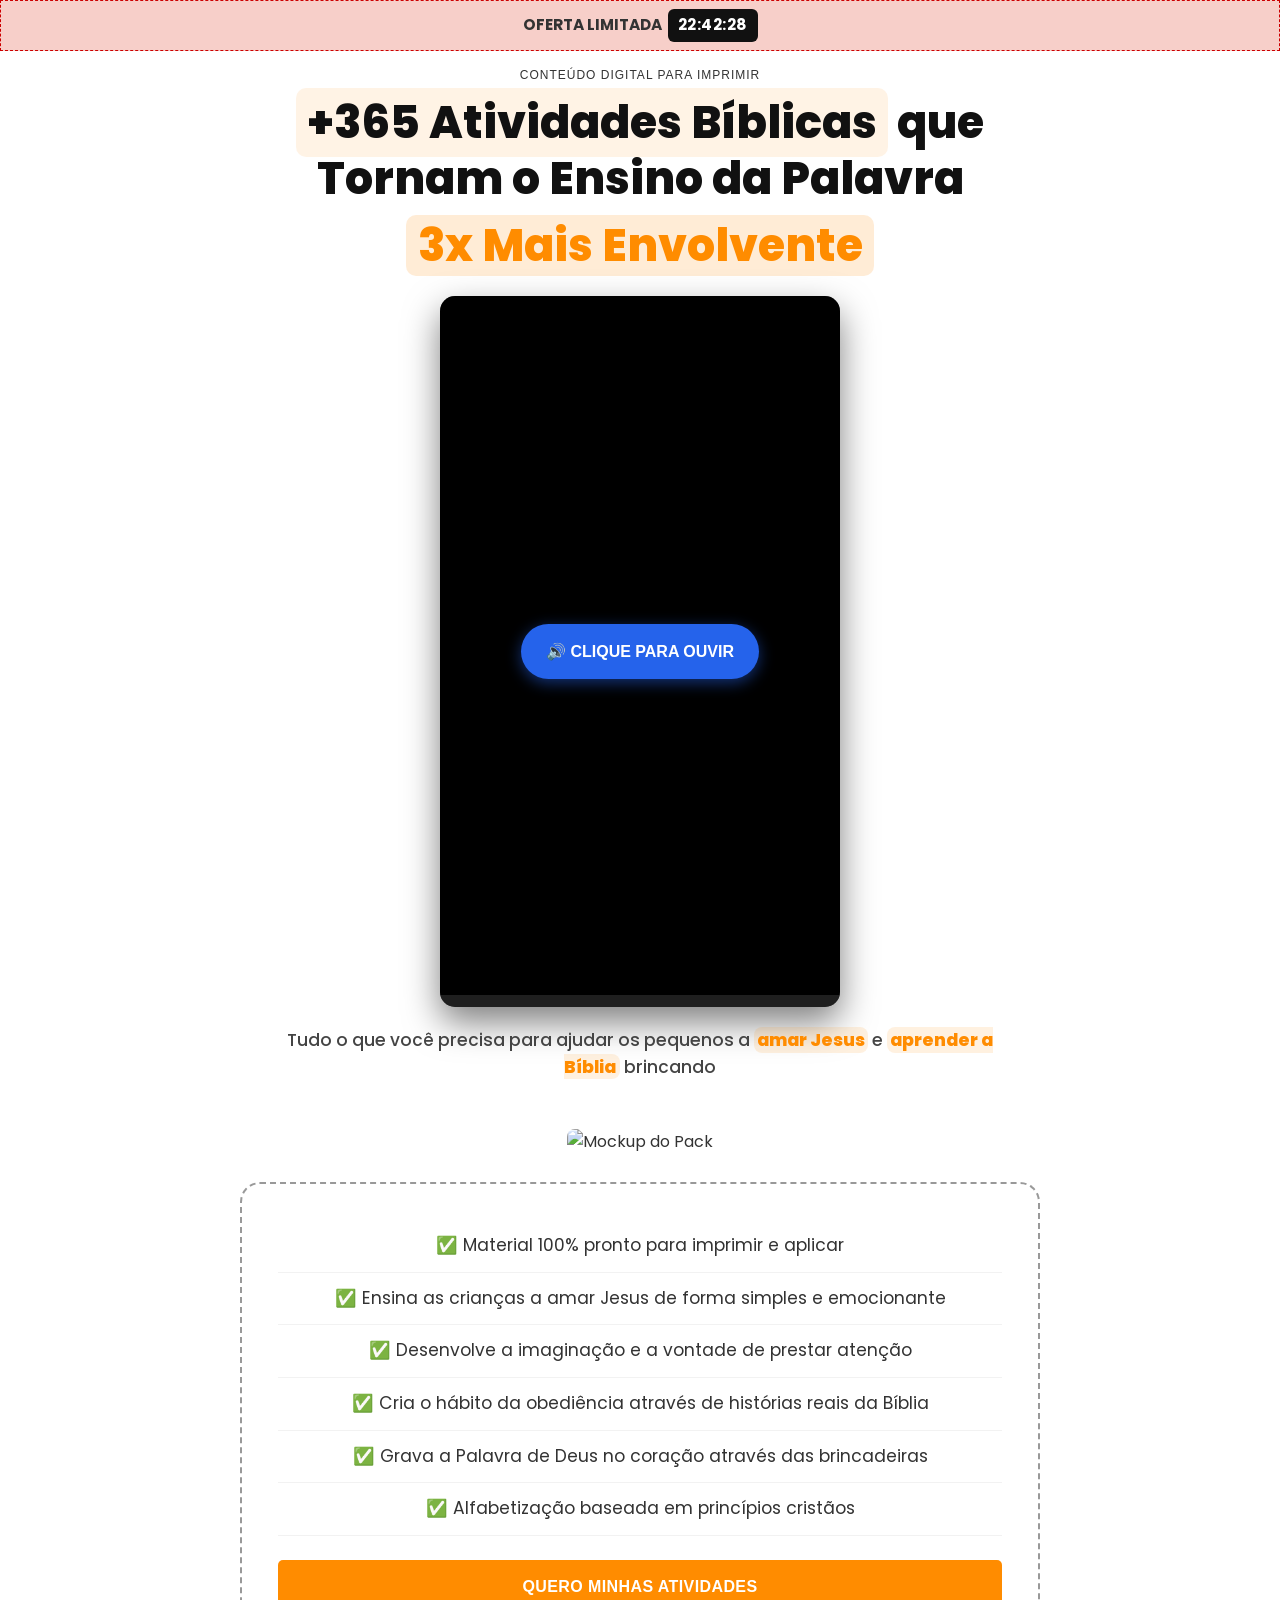
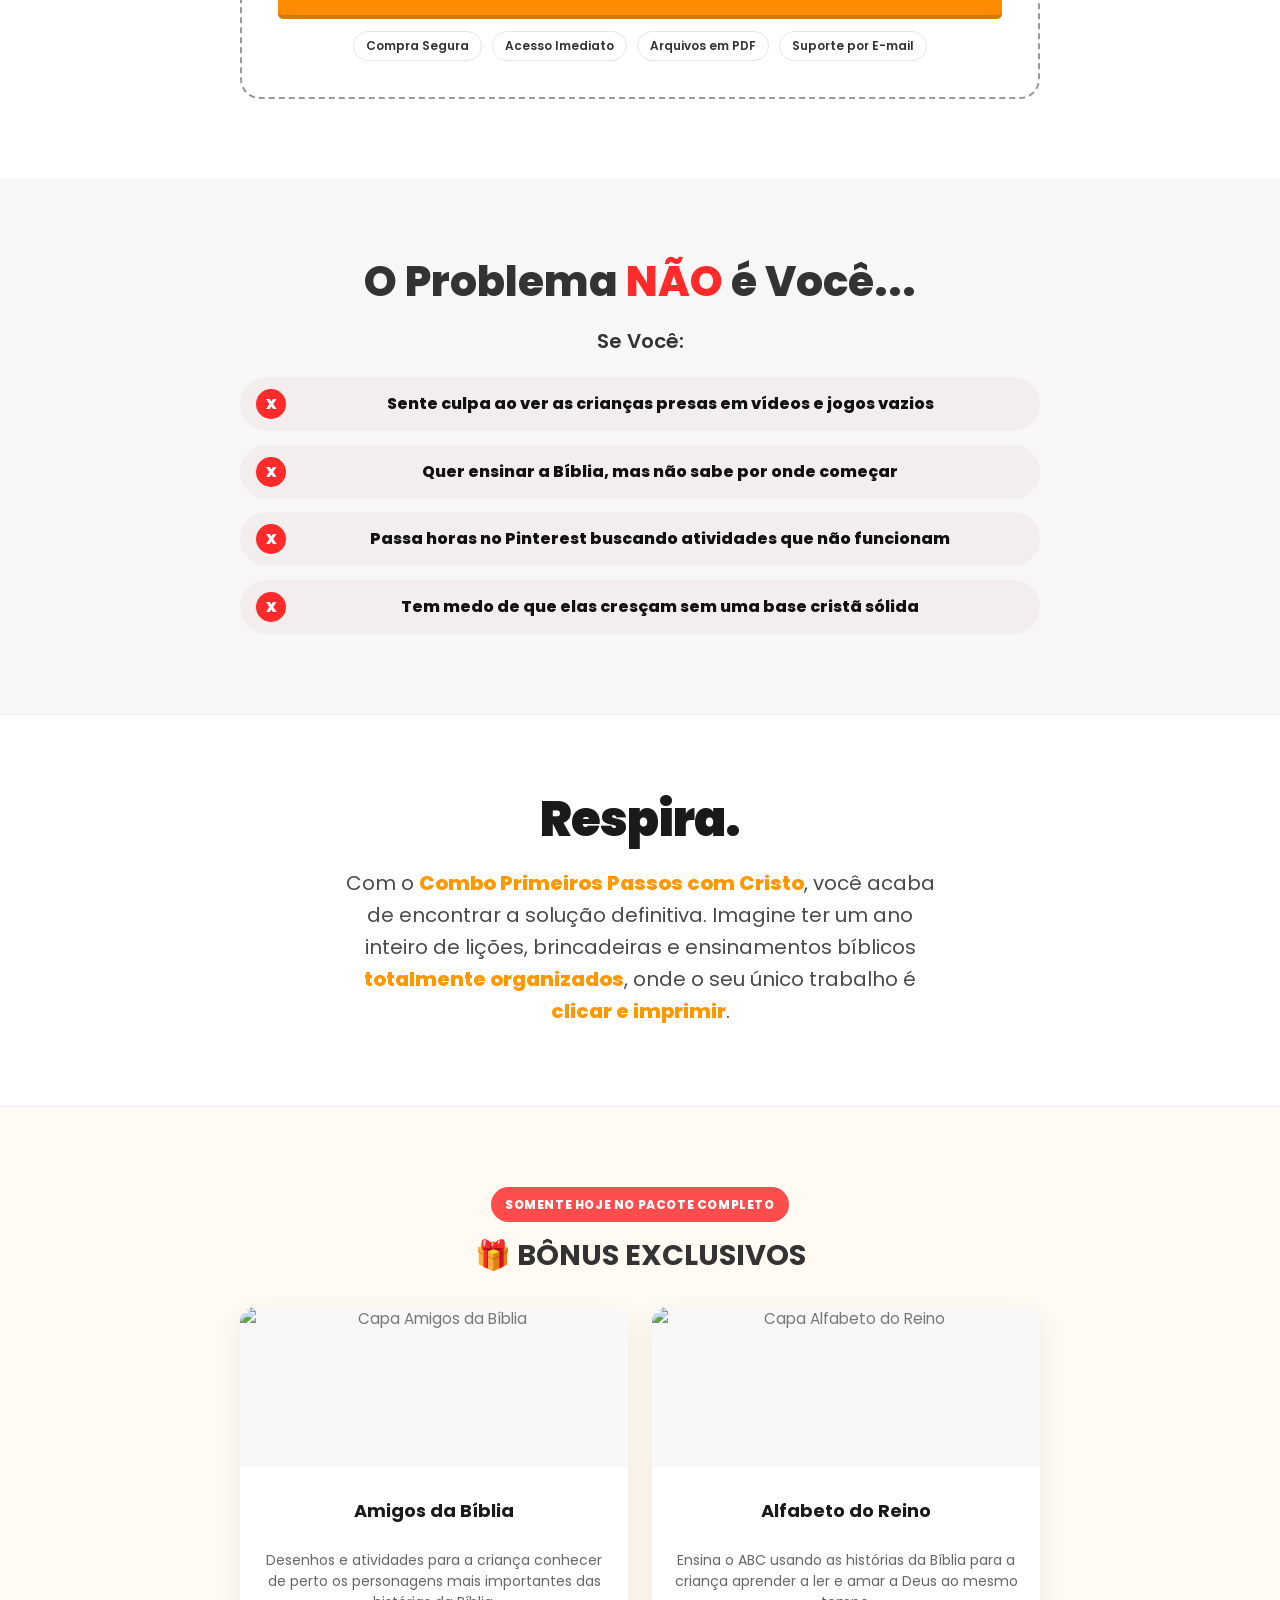
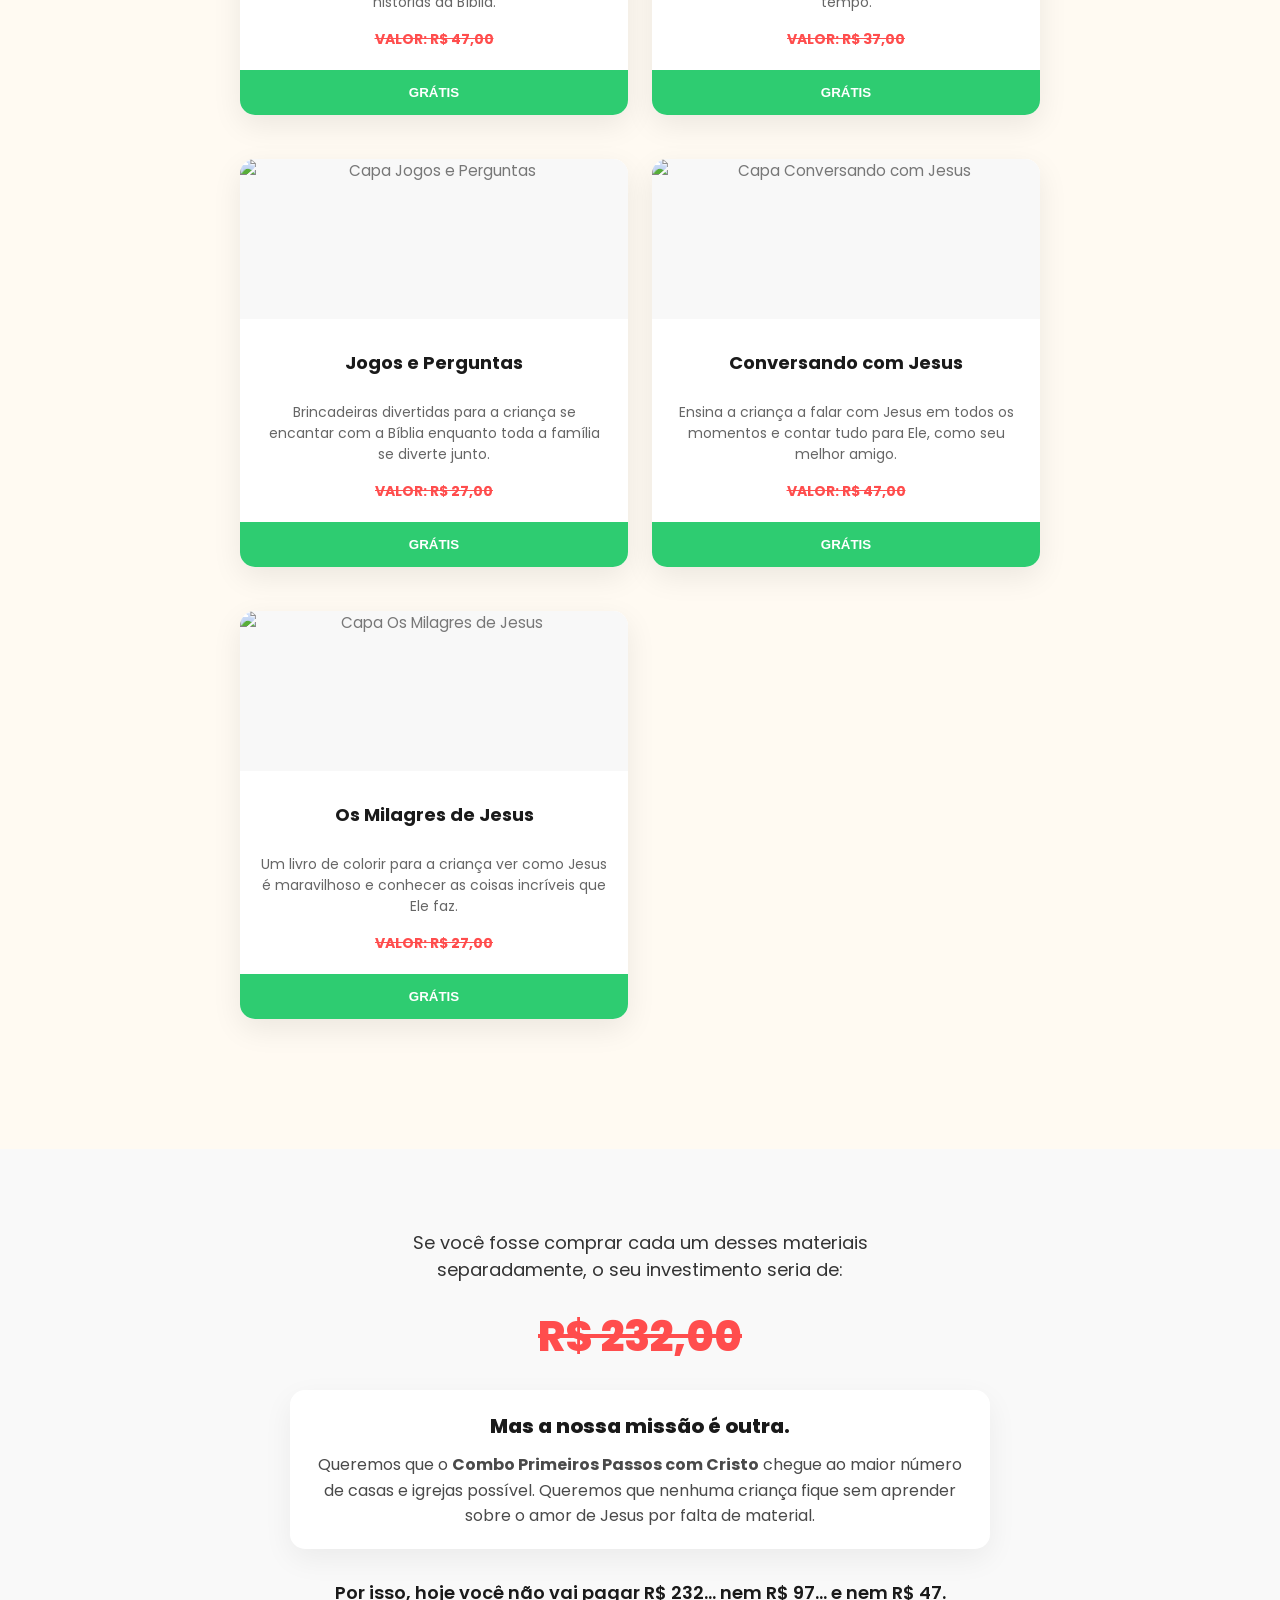
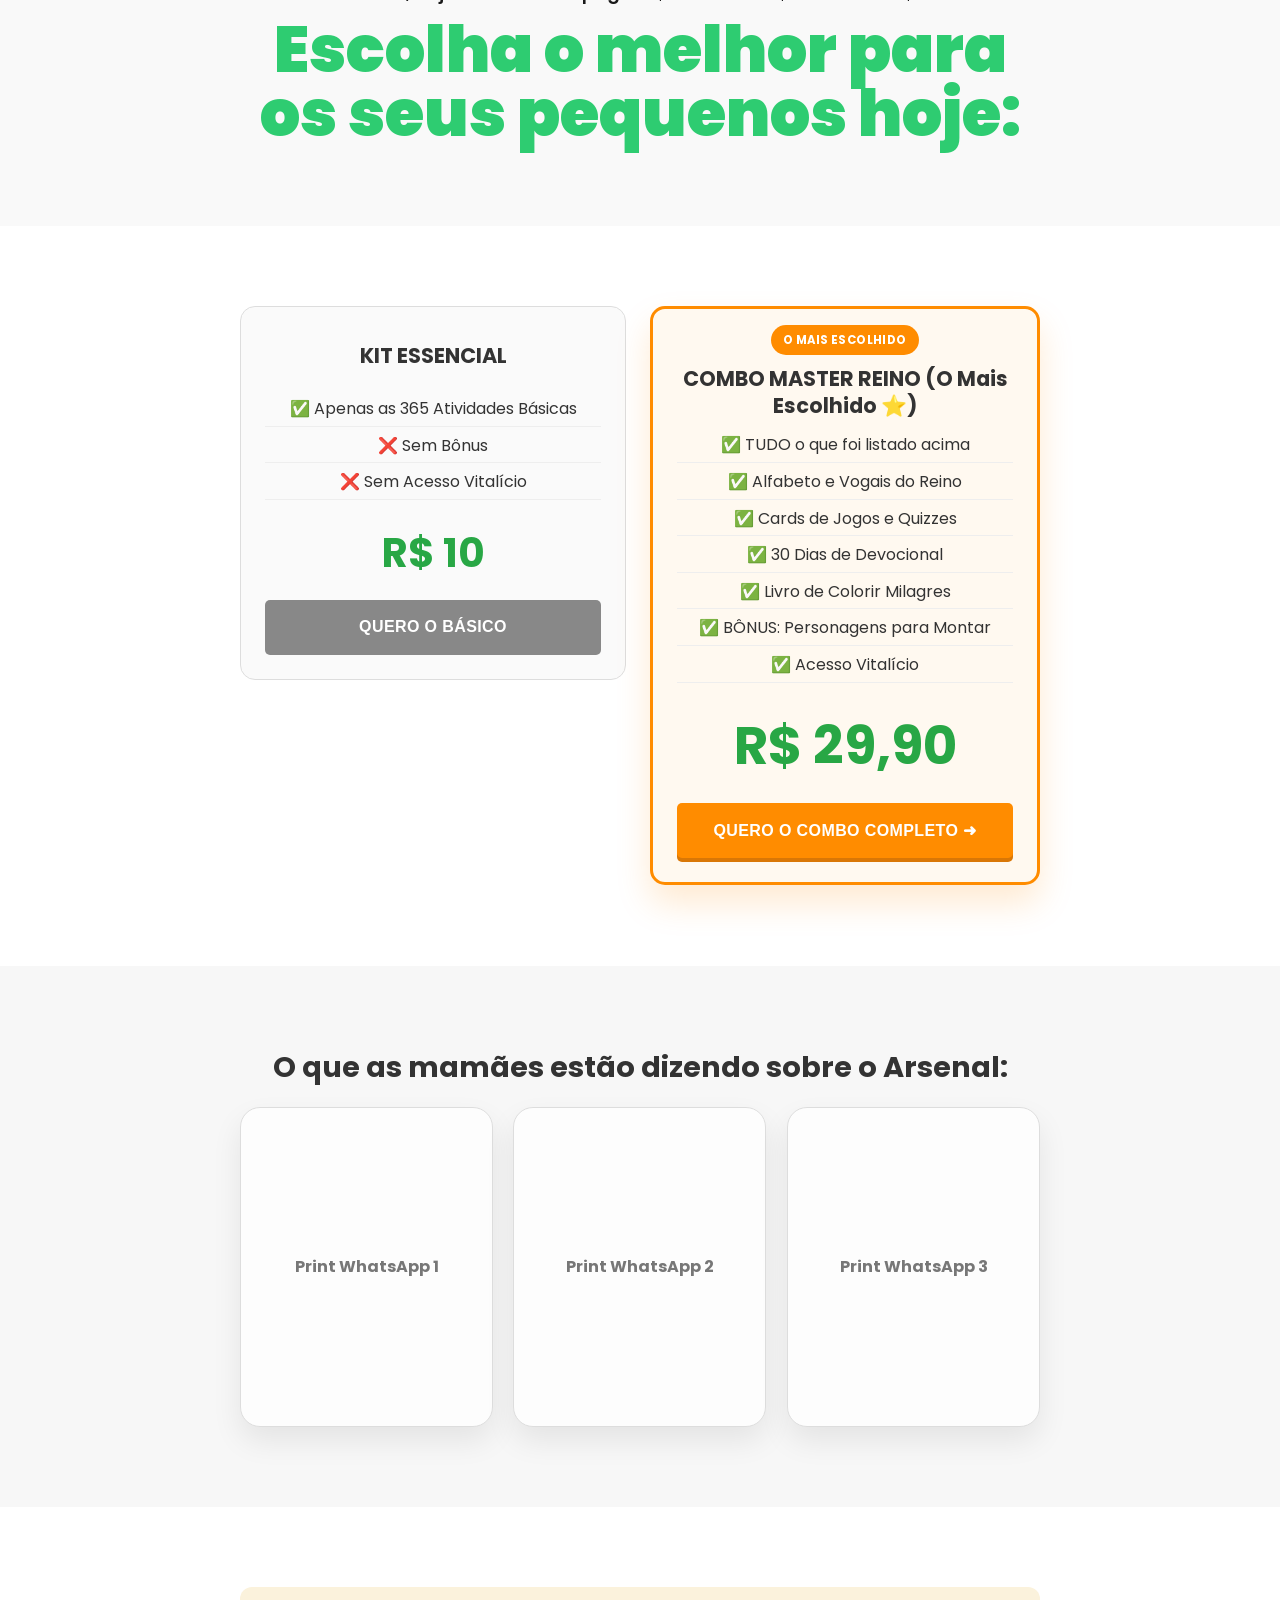
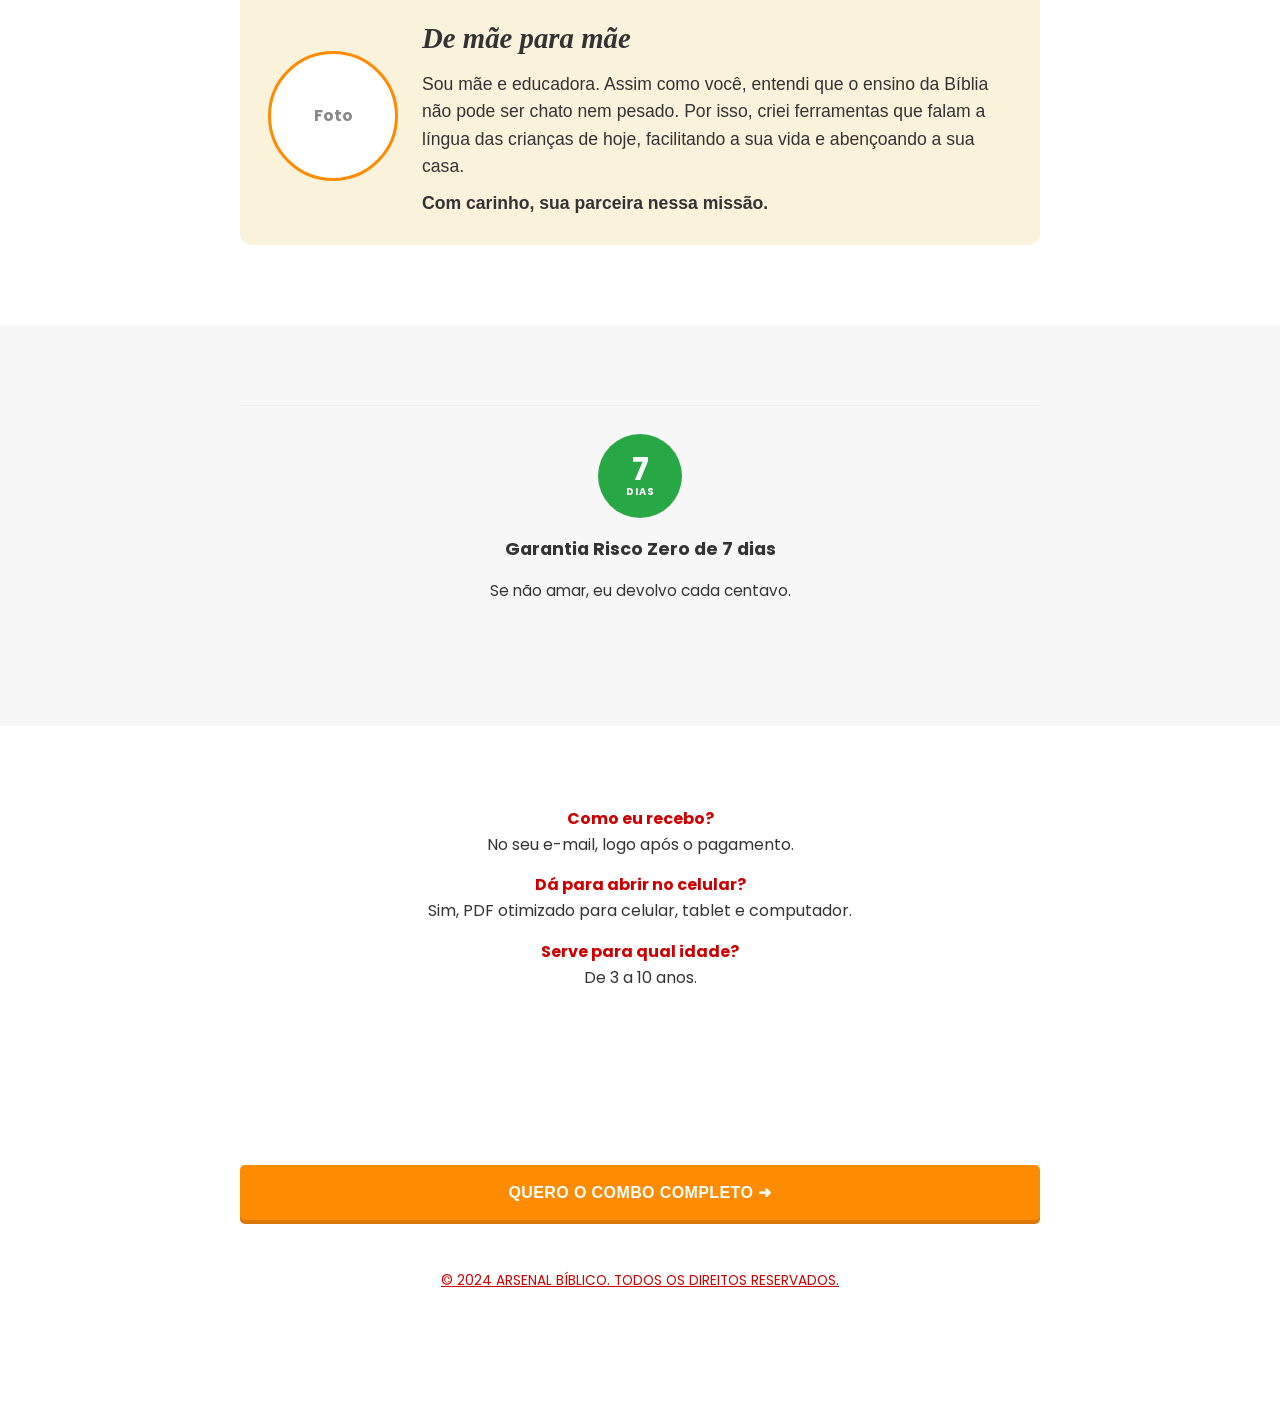
==== index.html @ b228970f "chore: atualizar ajustes manuais" ====
<!DOCTYPE html>
<html lang="pt-br">
<head>
    <meta charset="UTF-8">
    <meta name="viewport" content="width=device-width, initial-scale=1.0">
    <title>Oferta Especial - Pack Bíblico Infantil</title>
    <link rel="preconnect" href="https://fonts.googleapis.com">
    <link rel="preconnect" href="https://fonts.gstatic.com" crossorigin>
    <link href="https://fonts.googleapis.com/css2?family=Poppins:wght@400;500;600;700;800&display=swap" rel="stylesheet">
    <link rel="stylesheet" href="style.css">
    <script defer src="script.js"></script>
</head>
<body>

<div class="container">
    
    <div class="header-stop" role="region" aria-label="Oferta por tempo limitado">
        <div class="header-stop-content">
            <div class="header-text">
                OFERTA LIMITADA
                <span class="countdown-time" id="offer-countdown" aria-live="polite">00:00:00</span>
            </div>
        </div>
    </div>

    <main class="lp-main">
        <section class="lp-section lp-hero">
            <div class="lp-inner">
                <div class="stack-title hero-eyebrow animate-on-scroll">CONTEÚDO DIGITAL PARA IMPRIMIR</div>
                <h1 id="header_headline" class="animate-on-scroll delay-100"><span class="headline-highlight-primary">+365 Atividades Bíblicas</span> que Tornam o Ensino da Palavra <span class="headline-highlight-secondary">3x Mais Envolvente</span></h1>
                <div id="vsl-container-4984" style="position: relative; width: 100%; max-width: 400px; margin: 20px auto; aspect-ratio: 9/16; background: #000; border-radius: 15px; overflow: hidden; box-shadow: 0 15px 35px rgba(0,0,0,0.5); font-family: sans-serif;">
                    <!-- Project: VSL Primeiros Passos Com Cristo -->
                    <video id="vsl-video" autoplay muted playsinline onclick="togglePlay()" style="width: 100%; height: 100%; object-fit: cover; cursor: pointer;">
                        <source src="https://usfogdxtrkdqthlcqshf.supabase.co/storage/v1/object/public/VSL/VSL.mp4" type="video/mp4">
                    </video>
                
                    <div id="vsl-overlay" onclick="primeiroClique()" style="position: absolute; top: 0; left: 0; width: 100%; height: 100%; background: rgba(0,0,0,0.4); display: flex; align-items: center; justify-content: center; cursor: pointer; z-index: 30;">
                        <div style="background: #2563eb; color: white; padding: 15px 25px; border-radius: 50px; font-weight: bold; font-size: 16px; box-shadow: 0 4px 15px #2563eb80;">
                            🔊 CLIQUE PARA OUVIR
                        </div>
                    </div>
                
                    <div id="pause-icon" onclick="togglePlay()" style="display: none; position: absolute; top: 50%; left: 50%; transform: translate(-50%, -50%); pointer-events: none; z-index: 20;">
                        <div class="vortex-pulse-button" style="width: 80px; height: 80px; background: #2563eb66; border-radius: 50%; display: flex; align-items: center; justify-content: center;">
                            <div style="width: 0; height: 0; border-top: 15px solid transparent; border-bottom: 15px solid transparent; border-left: 25px solid white; margin-left: 5px;"></div>
                        </div>
                    </div>
                
                    <div style="position: absolute; bottom: 0; left: 0; width: 100%; height: 12px; background: rgba(255,255,255,0.2); z-index: 25;">
                        <div id="progress-bar" style="width: 0%; height: 100%; background: #2563eb; transition: width 0.1s linear;"></div>
                    </div>
                </div>
                
                <style>
                    @keyframes vortex-pulse-blue {
                        0% { transform: scale(1); opacity: 0.8; }
                        50% { transform: scale(1.1); opacity: 0.4; }
                        100% { transform: scale(1); opacity: 0.8; }
                    }
                    .vortex-pulse-button { animation: vortex-pulse-blue 2s infinite ease-in-out; }
                </style>
                
                <script>
                    (function() {
                        const video = document.querySelector('#vsl-container-4984 #vsl-video');
                        const overlay = document.querySelector('#vsl-container-4984 #vsl-overlay');
                        const progressBar = document.querySelector('#vsl-container-4984 #progress-bar');
                        const pauseIcon = document.querySelector('#vsl-container-4984 #pause-icon');
                        const curvatura = 0.5;
                
                        window.primeiroClique = function() {
                            if (!video) return;
                            video.muted = false;
                            video.currentTime = 0;
                            video.play();
                            if (overlay) overlay.style.display = 'none';
                        };
                
                        window.togglePlay = function() {
                            if (!video) return;
                            if (overlay && overlay.style.display === 'none') {
                                if (video.paused) {
                                    video.play();
                                    if (pauseIcon) pauseIcon.style.display = 'none';
                                } else {
                                    video.pause();
                                    if (pauseIcon) pauseIcon.style.display = 'block';
                                }
                            }
                        };
                
                        video.addEventListener('timeupdate', () => {
                            if (video.duration) {
                                let progressoLogico = Math.pow((video.currentTime / video.duration), curvatura) * 100;
                                if (progressoLogico > 100) progressoLogico = 100;
                                if (progressBar) progressBar.style.width = progressoLogico + '%';
                            }
                        });
                
                        video.onended = () => { 
                            if (pauseIcon) pauseIcon.style.display = 'none'; 
                            if (progressBar) progressBar.style.width = '100%'; 
                        };
                    })();
                </script>
                <div class="sub-headline animate-on-scroll delay-200">
                    Tudo o que você precisa para ajudar os pequenos a <span class="subheadline-highlight">amar Jesus</span> e <span class="subheadline-highlight">aprender a Bíblia</span> brincando
                </div>
                <img src="Gemini_Generated_Image_g2019lg2019lg201.png" alt="Mockup do Pack" class="mockup-img animate-on-scroll delay-300">

                <div class="stack-box hero-benefits animate-on-scroll delay-400">
                    <ul class="stack-list">
                        <li><span>✅ Material 100% pronto para imprimir e aplicar</span></li>
                        <li><span>✅ Ensina as crianças a amar Jesus de forma simples e emocionante</span></li>
                        <li><span>✅ Desenvolve a imaginação e a vontade de prestar atenção</span></li>
                        <li><span>✅ Cria o hábito da obediência através de histórias reais da Bíblia</span></li>
                        <li><span>✅ Grava a Palavra de Deus no coração através das brincadeiras</span></li>
                        <li><span>✅ Alfabetização baseada em princípios cristãos</span></li>
                    </ul>
                    <button class="btn-card btn-master">QUERO MINHAS ATIVIDADES</button>
                    <div class="trust-badges" aria-label="Selos de segurança e acesso">
                        <span class="trust-badge">Compra Segura</span>
                        <span class="trust-badge">Acesso Imediato</span>
                        <span class="trust-badge">Arquivos em PDF</span>
                        <span class="trust-badge">Suporte por E-mail</span>
                    </div>
                </div>
            </div>
        </section>

        <section class="lp-section lp-section--alt lp-section--pain">
            <div class="lp-inner">
                <div class="animate-on-scroll">
                    <h2 class="section-title pain-title">O Problema <span class="highlight-red">NÃO</span> é Você...</h2>
                    <h3 class="pain-subtitle">Se Você:</h3>
                    <ul class="pain-pill-list">
                        <li class="pain-pill animate-on-scroll delay-100">
                            <span class="pain-pill-icon">X</span>
                            <span class="pain-pill-text">Sente culpa ao ver as crianças presas em vídeos e jogos vazios</span>
                        </li>
                        <li class="pain-pill animate-on-scroll delay-200">
                            <span class="pain-pill-icon">X</span>
                            <span class="pain-pill-text">Quer ensinar a Bíblia, mas não sabe por onde começar</span>
                        </li>
                        <li class="pain-pill animate-on-scroll delay-300">
                            <span class="pain-pill-icon">X</span>
                            <span class="pain-pill-text">Passa horas no Pinterest buscando atividades que não funcionam</span>
                        </li>
                        <li class="pain-pill animate-on-scroll delay-400">
                            <span class="pain-pill-icon">X</span>
                            <span class="pain-pill-text">Tem medo de que elas cresçam sem uma base cristã sólida</span>
                        </li>
                    </ul>
                </div>
            </div>
        </section>

        <section class="lp-section lp-section--respire" id="respira-section">
            <div class="lp-inner respira-inner">
                <div class="respira-block animate-on-scroll">
                    <div class="respira-headline">Respira.</div>
                    <div class="respira-body">
                        Com o <span class="respira-em">Combo Primeiros Passos com Cristo</span>, você acaba de encontrar a solução definitiva. Imagine ter um ano inteiro de lições, brincadeiras e ensinamentos bíblicos <span class="respira-em">totalmente organizados</span>, onde o seu único trabalho é <span class="respira-em">clicar e imprimir</span>.
                    </div>
                </div>
            </div>
        </section>

        <section class="lp-section lp-section--arsenal">
            <div class="lp-inner">
                <div class="arsenal-eyebrow animate-on-scroll">SOMENTE HOJE NO PACOTE COMPLETO</div>
                <h2 class="section-title animate-on-scroll">🎁 BÔNUS EXCLUSIVOS</h2>
                <div class="arsenal-grid">
                    <article class="arsenal-card animate-on-scroll delay-100">
                        <div class="arsenal-image-placeholder">
                            <img class="arsenal-image" src="imgs/1.png" alt="Capa Amigos da Bíblia">
                        </div>
                        <div class="arsenal-card-content">
                            <h3>Amigos da Bíblia</h3>
                            <p>Desenhos e atividades para a criança conhecer de perto os personagens mais importantes das histórias da Bíblia.</p>
                            <div class="price-tag">VALOR: R$ 47,00</div>
                        </div>
                        <button class="arsenal-card-footer" type="button">GRÁTIS</button>
                    </article>
                    <article class="arsenal-card animate-on-scroll delay-200">
                        <div class="arsenal-image-placeholder">
                            <img class="arsenal-image" src="imgs/2.png" alt="Capa Alfabeto do Reino">
                        </div>
                        <div class="arsenal-card-content">
                            <h3>Alfabeto do Reino</h3>
                            <p>Ensina o ABC usando as histórias da Bíblia para a criança aprender a ler e amar a Deus ao mesmo tempo.</p>
                            <div class="price-tag">VALOR: R$ 37,00</div>
                        </div>
                        <button class="arsenal-card-footer" type="button">GRÁTIS</button>
                    </article>
                    <article class="arsenal-card animate-on-scroll delay-300">
                        <div class="arsenal-image-placeholder">
                            <img class="arsenal-image" src="imgs/3.png" alt="Capa Jogos e Perguntas">
                        </div>
                        <div class="arsenal-card-content">
                            <h3>Jogos e Perguntas</h3>
                            <p>Brincadeiras divertidas para a criança se encantar com a Bíblia enquanto toda a família se diverte junto.</p>
                            <div class="price-tag">VALOR: R$ 27,00</div>
                        </div>
                        <button class="arsenal-card-footer" type="button">GRÁTIS</button>
                    </article>
                    <article class="arsenal-card animate-on-scroll delay-400">
                        <div class="arsenal-image-placeholder">
                            <img class="arsenal-image" src="imgs/4.png" alt="Capa Conversando com Jesus">
                        </div>
                        <div class="arsenal-card-content">
                            <h3>Conversando com Jesus</h3>
                            <p>Ensina a criança a falar com Jesus em todos os momentos e contar tudo para Ele, como seu melhor amigo.</p>
                            <div class="price-tag">VALOR: R$ 47,00</div>
                        </div>
                        <button class="arsenal-card-footer" type="button">GRÁTIS</button>
                    </article>
                    <article class="arsenal-card animate-on-scroll delay-500">
                        <div class="arsenal-image-placeholder">
                            <img class="arsenal-image" src="imgs/5.png" alt="Capa Os Milagres de Jesus">
                        </div>
                        <div class="arsenal-card-content">
                            <h3>Os Milagres de Jesus</h3>
                            <p>Um livro de colorir para a criança ver como Jesus é maravilhoso e conhecer as coisas incríveis que Ele faz.</p>
                            <div class="price-tag">VALOR: R$ 27,00</div>
                        </div>
                        <button class="arsenal-card-footer" type="button">GRÁTIS</button>
                    </article>
                </div>
            </div>
        </section>

        <section class="lp-section anchor-final-section">
            <div class="lp-inner">
                <div class="anchor-final animate-on-scroll">
                    <div class="anchor-sum">
                        Se você fosse comprar cada um desses materiais separadamente, o seu investimento seria de:
                    </div>
                    <div class="anchor-total">R$ 232,00</div>

                    <div class="anchor-mission">
                        <div class="anchor-mission-title">Mas a nossa missão é outra.</div>
                        <div class="anchor-mission-text">
                            Queremos que o <b>Combo Primeiros Passos com Cristo</b> chegue ao maior número de casas e igrejas possível. Queremos que nenhuma criança fique sem aprender sobre o amor de Jesus por falta de material.
                        </div>
                    </div>

                    <div class="anchor-reveal">
                        <div class="anchor-reveal-line">Por isso, hoje você não vai pagar R$ 232... nem R$ 97... e nem R$ 47.</div>
                        <div class="anchor-reveal-price">Escolha o melhor para os seus pequenos hoje:
</div>
                    </div>
                </div>
            </div>
        </section>

        <section class="lp-section">
            <div class="lp-inner">
                <div class="cards-container">
                    <div class="card plan-basic animate-on-scroll delay-100">
                        <div class="card-title">KIT ESSENCIAL</div>
                        <ul class="card-list">
                            <li>✅ Apenas as 365 Atividades Básicas</li>
                            <li>❌ Sem Bônus</li>
                            <li>❌ Sem Acesso Vitalício</li>
                        </ul>
                        <div class="card-price">R$ 10</div>
                        <button class="btn-card btn-essencial">Quero o Básico</button>
                    </div>

                    <div class="card featured plan-master animate-on-scroll delay-200">
                        <div class="card-badge">O MAIS ESCOLHIDO</div>
                        <div class="card-title">COMBO MASTER REINO (O Mais Escolhido ⭐)</div>
                        <ul class="card-list">
                            <li>✅ TUDO o que foi listado acima</li>
                            <li>✅ Alfabeto e Vogais do Reino</li>
                            <li>✅ Cards de Jogos e Quizzes</li>
                            <li>✅ 30 Dias de Devocional</li>
                            <li>✅ Livro de Colorir Milagres</li>
                            <li>✅ BÔNUS: Personagens para Montar</li>
                            <li>✅ Acesso Vitalício</li>
                        </ul>
                        <div class="card-price">R$ 29,90</div>
                        <button class="btn-card btn-master btn-pulse">QUERO O COMBO COMPLETO ➜</button>
                    </div>
                </div>
            </div>
        </section>

        <section class="lp-section lp-section--alt">
            <div class="lp-inner">
                <h2 class="section-title animate-on-scroll">O que as mamães estão dizendo sobre o Arsenal:</h2>
                <div class="social-proof-grid">
                    <div class="social-proof-item animate-on-scroll delay-100">Print WhatsApp 1</div>
                    <div class="social-proof-item animate-on-scroll delay-200">Print WhatsApp 2</div>
                    <div class="social-proof-item animate-on-scroll delay-300">Print WhatsApp 3</div>
                </div>
            </div>
        </section>

        <section class="lp-section">
            <div class="lp-inner">
                <div class="authority-box animate-on-scroll">
                    <div class="authority-avatar">Foto</div>
                    <div class="authority-content">
                        <div class="lead-title">De mãe para mãe</div>
                        <div class="lead-body">
                            <p>Sou mãe e educadora. Assim como você, entendi que o ensino da Bíblia não pode ser chato nem pesado. Por isso, criei ferramentas que falam a língua das crianças de hoje, facilitando a sua vida e abençoando a sua casa.</p>
                            <p><b>Com carinho, sua parceira nessa missão.</b></p>
                        </div>
                    </div>
                </div>
            </div>
        </section>

        <section class="lp-section lp-section--alt">
            <div class="lp-inner">
                <div class="garantia-box animate-on-scroll">
                    <div class="garantia-icon"><span>7</span><small>DIAS</small></div>
                    <h3>Garantia Risco Zero de 7 dias</h3>
                    <p>Se não amar, eu devolvo cada centavo.</p>
                </div>
            </div>
        </section>

        <section class="lp-section">
            <div class="lp-inner">
                <div class="faq-section">
                    <div class="faq-item animate-on-scroll delay-100">
                        <b>Como eu recebo?</b>
                        <span>No seu e-mail, logo após o pagamento.</span>
                    </div>
                    <div class="faq-item animate-on-scroll delay-200">
                        <b>Dá para abrir no celular?</b>
                        <span>Sim, PDF otimizado para celular, tablet e computador.</span>
                    </div>
                    <div class="faq-item animate-on-scroll delay-300">
                        <b>Serve para qual idade?</b>
                        <span>De 3 a 10 anos.</span>
                    </div>
                </div>
            </div>
        </section>

        <section class="lp-section lp-section--cta">
            <div class="lp-inner animate-on-scroll">
                <button class="btn-card btn-master btn-pulse">QUERO O COMBO COMPLETO ➜</button>
                <div class="btn-no-thanks footer-copy">© 2024 Arsenal Bíblico. Todos os direitos reservados.</div>
            </div>
        </section>
    </main>

</div>

</body>
</html>
---- style.css ----
*,
*::before,
*::after {
  box-sizing: border-box;
}

body {
  font-family: "Poppins", Arial, Helvetica, sans-serif;
  background-color: #ffffff;
  display: flex;
  justify-content: center;
  padding: 0;
  margin: 0;
  color: #333;
  line-height: 1.6;
}

.container {
  width: 100%;
  max-width: none;
  text-align: center;
}

.lp-section {
  padding: 50px 20px;
}

.lp-hero {
  padding-top: 15px;
}

.lp-inner {
  max-width: 800px;
  margin: 0 auto;
}

.lp-section--alt {
  background: #f7f7f7;
}

.lp-section--respire {
  background: #ffffff;
  box-shadow: inset 0 1px 0 rgba(0, 0, 0, 0.06), inset 0 -1px 0 rgba(0, 0, 0, 0.06);
}

.lp-section--arsenal {
  background: #fffaf2;
}

.arsenal-eyebrow {
  display: inline-block;
  background: #ff4d4d;
  color: #ffffff;
  font-size: 12px;
  font-weight: 800;
  letter-spacing: 0.6px;
  text-transform: uppercase;
  padding: 8px 14px;
  border-radius: 999px;
  margin: 0 auto 12px;
}

.lp-section--cta {
  padding-top: 70px;
  padding-bottom: 60px;
}

.anchor-final-section {
  background: #f9f9f9;
  padding: 60px 20px;
}

.anchor-final {
  text-align: center;
}

@media (max-width: 600px) {
  .lp-section--arsenal {
    padding-bottom: 25px;
  }

  .arsenal-grid {
    margin-bottom: 10px;
  }

  .anchor-final-section {
    padding-top: 25px;
  }
}

.anchor-sum {
  font-size: 18px;
  color: #333;
  max-width: 500px;
  margin: 0 auto;
  line-height: 1.5;
}

.anchor-total {
  font-size: 42px;
  font-weight: 800;
  color: #ff4d4d;
  text-decoration: line-through;
  margin: 20px 0;
}

.anchor-mission {
  background: #ffffff;
  border-radius: 15px;
  padding: 20px;
  box-shadow: 0px 10px 30px rgba(0, 0, 0, 0.06);
  max-width: 700px;
  margin: 0 auto 30px;
}

.anchor-mission-title {
  font-size: 20px;
  font-weight: 800;
  color: #1a1a1a;
  margin-bottom: 10px;
}

.anchor-mission-text {
  font-size: 16px;
  line-height: 1.6;
  color: #4a4a4a;
}

.anchor-reveal-line {
  font-size: 18px;
  color: #1a1a1a;
  font-weight: 600;
  max-width: 650px;
  margin: 0 auto 12px;
  line-height: 1.5;
}

.anchor-reveal-label {
  font-size: 18px;
  color: #4a4a4a;
  max-width: 650px;
  margin: 0 auto 10px;
}

.anchor-reveal-price {
  font-size: 64px;
  font-weight: 900;
  color: #2ecc71;
  animation: pricePulse 1.8s ease-in-out infinite;
  line-height: 1;
}

@keyframes pricePulse {
  0% {
    transform: scale(1);
    filter: drop-shadow(0 0 0 rgba(46, 204, 113, 0));
  }
  70% {
    transform: scale(1.02);
    filter: drop-shadow(0 10px 16px rgba(46, 204, 113, 0.18));
  }
  100% {
    transform: scale(1);
    filter: drop-shadow(0 0 0 rgba(46, 204, 113, 0));
  }
}

.section-gap {
  margin-top: 0;
}

.header-stop {
  border: 1px dashed #cc0000;
  background-color: #f7cfc9;
  padding: 8px 10px;
  margin: 0;
  display: flex;
  flex-direction: row;
  align-items: center;
  justify-content: center;
  gap: 8px;
}

.header-stop-content {
  display: flex;
  flex-direction: row;
  gap: 8px;
  align-items: center;
  text-align: left;
}

.header-text {
  font-weight: bold;
  font-size: 0.88rem;
  display: flex;
  flex-wrap: wrap;
  align-items: center;
  justify-content: center;
  gap: 6px;
  text-align: center;
}

.countdown-time {
  display: inline-block;
  font-variant-numeric: tabular-nums;
  font-weight: bold;
  background: #111;
  color: #fff;
  padding: 4px 10px;
  border-radius: 6px;
  letter-spacing: 0.5px;
}

h1 {
  font-size: 2.2rem;
  line-height: 1.25;
  margin: 10px auto 20px;
  color: #111;
  font-weight: 800;
  text-align: center;
  text-wrap: balance;
  overflow-wrap: anywhere;
}

.headline-highlight-primary {
  text-decoration: none;
  color: #111;
  font-weight: 800;
  background: rgba(255, 140, 0, 0.1);
  border-radius: 10px;
  padding: 0.06em 0.25em;
  -webkit-box-decoration-break: clone;
  box-decoration-break: clone;
}

@media (max-width: 420px) {
  h1 {
    font-size: clamp(28px, 9vw, 34px);
    line-height: 1.18;
  }

  .headline-highlight-primary,
  .headline-highlight-secondary {
    padding: 0.04em 0.18em;
    border-radius: 8px;
  }
}

.headline-highlight-secondary {
  color: #ff8c00;
  font-weight: 800;
  white-space: nowrap;
  display: block;
  margin: 8px auto 0;
  width: fit-content;
  background: rgba(255, 140, 0, 0.16);
  border-radius: 10px;
  padding: 0.06em 0.25em;
}

.sub-headline {
  font-size: 1.08rem;
  color: #444;
  margin: 0 auto 24px;
  max-width: 760px;
  font-style: normal;
  font-weight: 500;
  line-height: 1.55;
  text-align: center;
}

.subheadline-highlight {
  color: #ff8c00;
  font-weight: 800;
  background: rgba(255, 140, 0, 0.12);
  border-radius: 8px;
  padding: 0.03em 0.18em;
}

.lead-box {
  text-align: center;
  line-height: 1.35;
  color: #2b2b2b;
  background: #fbf2dc;
  padding: 16px 18px;
  border-radius: 6px;
  margin-bottom: 30px;
}

.lead-title {
  font-size: 1.55rem;
  font-weight: bold;
  font-family: "Segoe Print", "Bradley Hand", "Comic Sans MS", "Segoe Script",
    "Lucida Handwriting", cursive;
  font-style: italic;
}

.lead-body {
  font-size: 1rem;
  line-height: 1.55;
  font-family: Arial, Helvetica, sans-serif;
  font-style: normal;
}

.lead-body p {
  margin: 10px 0 0;
}

.section-title {
  font-size: 1.8rem;
  margin: 0 0 18px;
  text-align: center;
  line-height: 1.5;
}

.section-title--spaced {
  margin-bottom: 25px;
}

.mockup-img {
  width: 100%;
  max-width: 720px;
  margin: 24px auto 28px;
  border-radius: 8px;
}

.stack-box {
  border: 2px dashed #999;
  border-radius: 20px;
  padding: 30px;
  margin: 0;
  text-align: center;
  background: #fff;
}

.vitalicio-text {
  text-align: center;
  font-size: 14px;
  color: #666;
  margin-top: 10px;
  font-weight: 500;
  font-style: normal;
}

.stack-title.hero-eyebrow {
  font-size: 12px;
  text-transform: uppercase;
  letter-spacing: 1px;
  font-style: normal;
  font-family: Arial, Helvetica, sans-serif;
  margin-bottom: 0;
}

.arsenal-grid {
  display: grid;
  grid-template-columns: minmax(0, 1fr);
  gap: 24px;
  margin: 30px 0;
}

.arsenal-card {
  background: #ffffff;
  border-radius: 15px;
  box-shadow: 0px 10px 30px rgba(0, 0, 0, 0.08);
  padding: 0;
  text-align: center;
  display: flex;
  flex-direction: column;
  overflow: hidden;
  margin-bottom: 20px;
  transition: transform 180ms ease;
  transform-origin: center;
}

.arsenal-card:hover {
  transform: scale(1.02);
}

.arsenal-image-placeholder {
  background: #f8f8f8;
  height: 160px;
  display: flex;
  align-items: center;
  justify-content: center;
  color: #777;
  font-size: 0.95rem;
  width: 100%;
}

.arsenal-image {
  width: 100%;
  height: 100%;
  object-fit: cover;
  display: block;
}

.arsenal-card-content {
  padding: 20px;
  display: flex;
  flex-direction: column;
  flex: 1;
}

.arsenal-card h3 {
  font-size: 18px;
  margin: 10px 0;
  font-weight: bold;
  color: #1a1a1a;
}

.arsenal-card p {
  font-size: 14px;
  margin-bottom: 15px;
  line-height: 1.5;
  color: #666;
  flex: 1;
}

.arsenal-card .price-tag {
  color: #FF4D4D;
  font-weight: bold;
  text-transform: uppercase;
  font-size: 14px;
  text-decoration: line-through;
  margin: 0;
}

.arsenal-card-footer {
  background: #2ecc71;
  color: #ffffff;
  font-weight: 900;
  padding: 15px;
  width: 100%;
  text-align: center;
  margin-top: auto;
  border: 0;
  cursor: default;
}

.stack-list {
  list-style: none;
  padding: 0;
  margin: 0;
  font-size: 1.08rem;
  line-height: 1.6;
}

.stack-list li {
  border-bottom: 1px solid #f2f2f2;
  padding: 12px 0;
  display: flex;
  flex-direction: column;
  justify-content: flex-start;
  align-items: center;
  gap: 4px;
}

.hero-benefits .btn-card {
  margin-top: 24px;
}

.trust-badges {
  margin-top: 16px;
  display: flex;
  flex-wrap: wrap;
  justify-content: center;
  gap: 10px;
}

.trust-badge {
  font-size: 12px;
  font-weight: 600;
  color: #333;
  background: #ffffff;
  border: 1px solid #e6e6e6;
  border-radius: 999px;
  padding: 8px 12px;
  line-height: 1;
}

/* Secao de Dores - Sequencia de Tensao */
.lp-section--pain {
  padding-top: 30px;
  padding-bottom: 20px;
}

.pain-title {
  font-size: 42px;
  font-weight: 800;
  text-align: center;
  margin-bottom: 5px;
  line-height: 1.1;
}

.highlight-red {
  color: #ff2a2a;
}

.pain-subtitle {
  font-size: 20px;
  font-weight: 600;
  text-align: center;
  margin-bottom: 20px;
  color: #333;
}

.pain-desc {
  text-align: center;
  font-size: 16px;
  line-height: 1.5;
  color: #444;
  max-width: 700px;
  margin: 0 auto 14px;
  font-weight: 500;
}

.pain-pill-list {
  list-style: none;
  padding: 0;
  margin: 0;
  display: flex;
  flex-direction: column;
  gap: 14px;
}

.pain-pill {
  position: relative;
  background: #f3eded;
  border-radius: 999px;
  padding: 16px 18px 16px 58px;
  display: flex;
  align-items: center;
  justify-content: center;
  overflow: hidden;
}

.pain-pill-icon {
  position: absolute;
  left: 16px;
  top: 50%;
  transform: translateY(-50%);
  background: #ff2a2a;
  color: #fff;
  width: 30px;
  height: 30px;
  border-radius: 50%;
  display: flex;
  align-items: center;
  justify-content: center;
  font-weight: 900;
  font-size: 14px;
  flex-shrink: 0;
}

.pain-pill-text {
  display: block;
  text-align: center;
  font-weight: 800;
  color: #111;
  font-size: 16px;
  line-height: 1.35;
}

.pain-cards-list {
  list-style: none;
  padding: 0;
  margin: 0;
  display: flex;
  flex-direction: column;
  gap: 15px;
}

.pain-card {
  background-color: #fff0f0;
  border: 1px solid #ffe0e0;
  border-radius: 12px;
  padding: 20px;
  display: flex;
  align-items: center;
  justify-content: flex-start;
  gap: 15px;
  text-align: left;
}

.pain-icon {
  background: #ff4d4d;
  color: white;
  width: 28px;
  height: 28px;
  display: flex;
  align-items: center;
  justify-content: center;
  border-radius: 50%;
  font-size: 14px;
  flex-shrink: 0;
}

.pain-text {
  font-size: 16px;
  line-height: 1.5;
  color: #333;
  font-weight: 500;
}

/* Secao Respira - Alivio */
.lp-section--respire {
  background: #ffffff;
  padding-top: 80px;
  padding-bottom: 80px;
}

.respira-inner {
  max-width: 700px;
}

.respira-block {
  text-align: center;
}

.respira-headline {
  font-size: 48px;
  font-weight: 900;
  color: #1a1a1a;
  margin-bottom: 20px;
  letter-spacing: -1px;
  line-height: 1.1;
}

.respira-body {
  font-size: 20px;
  line-height: 1.6;
  color: #4a4a4a;
  max-width: 600px;
  margin: 0 auto;
}

.respira-em {
  color: #ff9800;
  font-weight: 800;
}

.price-tag {
  color: #cc0000;
  font-weight: bold;
  white-space: nowrap;
  margin-left: 0;
  font-size: 1.08rem;
}

.total-value {
  text-align: center;
  font-size: 2.2rem;
  font-weight: bold;
  margin-top: 25px;
  color: #333;
}

.total-value span {
  text-decoration: line-through;
  color: #cc0000;
}

.bridge-section {
  padding: 28px;
  margin: 0;
  text-align: center;
  border-radius: 8px;
}

.bridge-section--respire {
  padding: 0;
  background: #f9f9f9;
  text-align: center;
}

.bridge-text {
  font-size: 1.35rem;
  line-height: 1.6;
  color: #111;
  font-style: normal;
  text-align: center;
  max-width: 760px;
  margin: 0 auto;
}

.bridge-highlight {
  display: block;
  font-size: 2.1rem;
  color: #28a745;
  font-family: Georgia, "Times New Roman", Times, serif;
  font-style: normal;
  font-weight: bold;
}

.cards-container {
  display: flex;
  flex-direction: column;
  gap: 20px;
  margin: 0;
  align-items: stretch;
}

.card {
  flex: 1;
  border: 1px solid #ddd;
  border-radius: 15px;
  padding: 24px;
  text-align: center;
  display: flex;
  flex-direction: column;
  background: #fff;
  position: relative;
}

.card.featured {
  border: 3px solid #ff8c00;
  background-color: #fff9f0;
  transform: none;
  box-shadow: 0 18px 34px rgba(255, 140, 0, 0.18);
  margin-top: 20px;
}

.plan-basic {
  opacity: 0.8;
  background: #fafafa;
}

.card-badge {
  align-self: center;
  background: #ff8c00;
  color: #fff;
  font-size: 0.72rem;
  font-weight: bold;
  padding: 6px 12px;
  border-radius: 999px;
  margin: -8px 0 12px;
  letter-spacing: 0.4px;
}

.card-title {
  font-weight: bold;
  font-size: 1.3rem;
  text-align: center;
  margin-bottom: 15px;
  height: 50px;
  display: flex;
  align-items: center;
  justify-content: center;
  flex-direction: column;
  line-height: 1.3;
}

.card-subtitle {
  color: #cc0000;
  font-size: 0.75rem;
}

.card-list {
  list-style: none;
  padding: 0;
  margin: 0;
  font-size: 1rem;
  flex-grow: 1;
}

.card-list li {
  margin-bottom: 6px;
  padding-bottom: 4px;
  border-bottom: 1px solid #eee;
}

.card-price {
  text-align: center;
  font-size: 2.5rem;
  font-weight: bold;
  margin: 15px 0;
  color: #28a745;
}

.plan-master .card-price {
  font-size: 3.3rem;
}

.btn-card {
  border: none;
  padding: 17px;
  min-height: 55px;
  border-radius: 5px;
  font-weight: bold;
  cursor: pointer;
  width: 100%;
  text-transform: uppercase;
  font-size: 1rem;
  letter-spacing: 0.4px;
}

.btn-essencial {
  background: #888888;
  color: white;
}

.btn-master {
  background: #ff8c00;
  color: white;
  box-shadow: 0 4px #d97706;
}

.btn-pulse {
  animation: ctaPulse 1.8s ease-in-out infinite;
}

@keyframes ctaPulse {
  0% {
    transform: scale(1);
    box-shadow: 0 4px #d97706, 0 0 0 0 rgba(255, 140, 0, 0.45);
  }
  70% {
    transform: scale(1.02);
    box-shadow: 0 4px #d97706, 0 0 0 10px rgba(255, 140, 0, 0);
  }
  100% {
    transform: scale(1);
    box-shadow: 0 4px #d97706, 0 0 0 0 rgba(255, 140, 0, 0);
  }
}

.btn-cta {
  position: relative;
  overflow: hidden;
  transform: translateZ(0);
  transition: transform 160ms ease, filter 160ms ease;
}

.btn-cta:hover {
  transform: translateY(-1px);
  filter: brightness(1.02);
}

.btn-cta:active {
  transform: translateY(0);
}

.btn-cta::after {
  content: "";
  position: absolute;
  top: 0;
  left: -60%;
  width: 45%;
  height: 100%;
  background: linear-gradient(90deg, rgba(255, 255, 255, 0), rgba(255, 255, 255, 0.22), rgba(255, 255, 255, 0));
  transform: skewX(-18deg);
  opacity: 0;
  pointer-events: none;
}

.btn-cta:hover::after,
.btn-cta.btn-cta--shimmer::after {
  opacity: 1;
  animation: ctaShimmer 900ms ease forwards;
}

@keyframes ctaShimmer {
  0% {
    left: -60%;
  }
  100% {
    left: 120%;
  }
}

.offer-highlight {
  animation: offerGlow 1100ms ease-in-out 1;
}

@keyframes offerGlow {
  0% {
    box-shadow: 0 0 0 rgba(255, 140, 0, 0);
  }
  45% {
    box-shadow: 0 0 0 8px rgba(255, 140, 0, 0.18);
  }
  100% {
    box-shadow: 0 0 0 rgba(255, 140, 0, 0);
  }
}

.social-proof-grid {
  display: flex;
  gap: 20px;
  margin: 0;
  flex-wrap: wrap;
  justify-content: center;
}

.social-proof-item {
  flex: 1 1 220px;
  min-width: 210px;
  height: 320px;
  border-radius: 20px;
  border: 1px solid #ddd;
  background: #fdfdfd;
  box-shadow: 0 14px 30px rgba(0, 0, 0, 0.08);
  display: flex;
  align-items: center;
  justify-content: center;
  color: #777;
  font-weight: bold;
}

.authority-box {
  display: flex;
  flex-direction: column;
  gap: 18px;
  align-items: center;
  text-align: center;
  background: #fbf2dc;
  border-radius: 12px;
  padding: 28px;
}

.authority-avatar {
  width: 130px;
  height: 130px;
  border-radius: 50%;
  border: 3px solid #ff8c00;
  background: #fff;
  display: flex;
  align-items: center;
  justify-content: center;
  font-weight: bold;
  color: #888;
}

.authority-content {
  width: 100%;
}

.bonus-detail {
  text-align: left;
  background: #fff8f0;
  padding: 20px;
  border-radius: 10px;
  margin-top: 30px;
  border: 1px solid #ffeeba;
}

.garantia-box {
  margin-top: 0;
  padding: 28px;
  border-top: 1px solid #eee;
  font-size: 0.95rem;
  line-height: 1.5;
  text-align: center;
}

.garantia-icon {
  width: 84px;
  height: 84px;
  margin: 0 auto 12px;
  border-radius: 50%;
  background: #28a745;
  color: #fff;
  display: flex;
  flex-direction: column;
  align-items: center;
  justify-content: center;
}

.garantia-icon span {
  font-size: 2rem;
  line-height: 1;
  font-weight: bold;
}

.garantia-icon small {
  font-size: 0.62rem;
  letter-spacing: 1px;
  font-weight: bold;
}

.footer-copy {
  text-transform: none;
  text-decoration: none;
  cursor: default;
  margin-top: 20px;
  margin-bottom: 35px;
}

.faq-section {
  text-align: center;
  margin-top: 0;
}

.faq-item {
  margin-bottom: 15px;
}

.faq-item b {
  color: #cc0000;
  display: block;
}

.btn-no-thanks {
  background: none;
  border: none;
  color: #cc0000;
  text-decoration: underline;
  cursor: pointer;
  font-size: 0.85rem;
  margin: 50px 0;
  width: 100%;
  text-transform: uppercase;
  text-align: center;
}

@media (min-width: 601px) {
  .lp-section {
    padding: 80px 20px;
  }

  .lp-hero {
    padding-top: 15px;
  }

  body {
    padding: 0;
  }

  .header-stop {
    align-items: center;
  }

  .header-stop-content {
    align-items: flex-start;
    text-align: left;
  }

  h1 {
    font-size: 2.8rem;
  }

  .header-text {
    font-size: 0.96rem;
  }

  .lead-box {
    padding: 18px 24px;
  }

  .lead-title {
    font-size: 1.8rem;
  }

  .lead-body {
    font-size: 1.1rem;
  }

  .stack-box {
    padding: 36px;
  }

  .arsenal-grid {
    grid-template-columns: repeat(2, minmax(0, 1fr));
    gap: 24px;
  }

  .stack-list li {
    flex-direction: column;
    justify-content: center;
    align-items: center;
    gap: 6px;
  }

  .pain-list li {
    max-width: 680px;
    margin-left: auto;
    margin-right: auto;
  }

  .price-tag {
    margin-left: 10px;
  }

  .cards-container {
    flex-direction: row;
    align-items: flex-start;
    gap: 24px;
  }

  .card.featured {
    transform: scale(1.1);
    margin-top: 0;
  }

  .authority-box {
    flex-direction: row;
    align-items: center;
    gap: 24px;
  .authority-content {
    flex: 1;
    text-align: left;
  }
}

/* Animations */
.animate-on-scroll {
  opacity: 0;
  transform: translateY(30px);
  transition: opacity 0.7s cubic-bezier(0.16, 1, 0.3, 1), transform 0.7s cubic-bezier(0.16, 1, 0.3, 1);
  will-change: opacity, transform;
}

.animate-on-scroll.is-visible {
  opacity: 1;
  transform: translateY(0);
}

.fade-in {
  opacity: 0;
  transition: opacity 0.8s ease-in-out;
}

.fade-in.is-visible {
  opacity: 1;
}

.delay-100 { transition-delay: 100ms; }
.delay-200 { transition-delay: 200ms; }
.delay-300 { transition-delay: 300ms; }
.delay-400 { transition-delay: 400ms; }
.delay-500 { transition-delay: 500ms; }
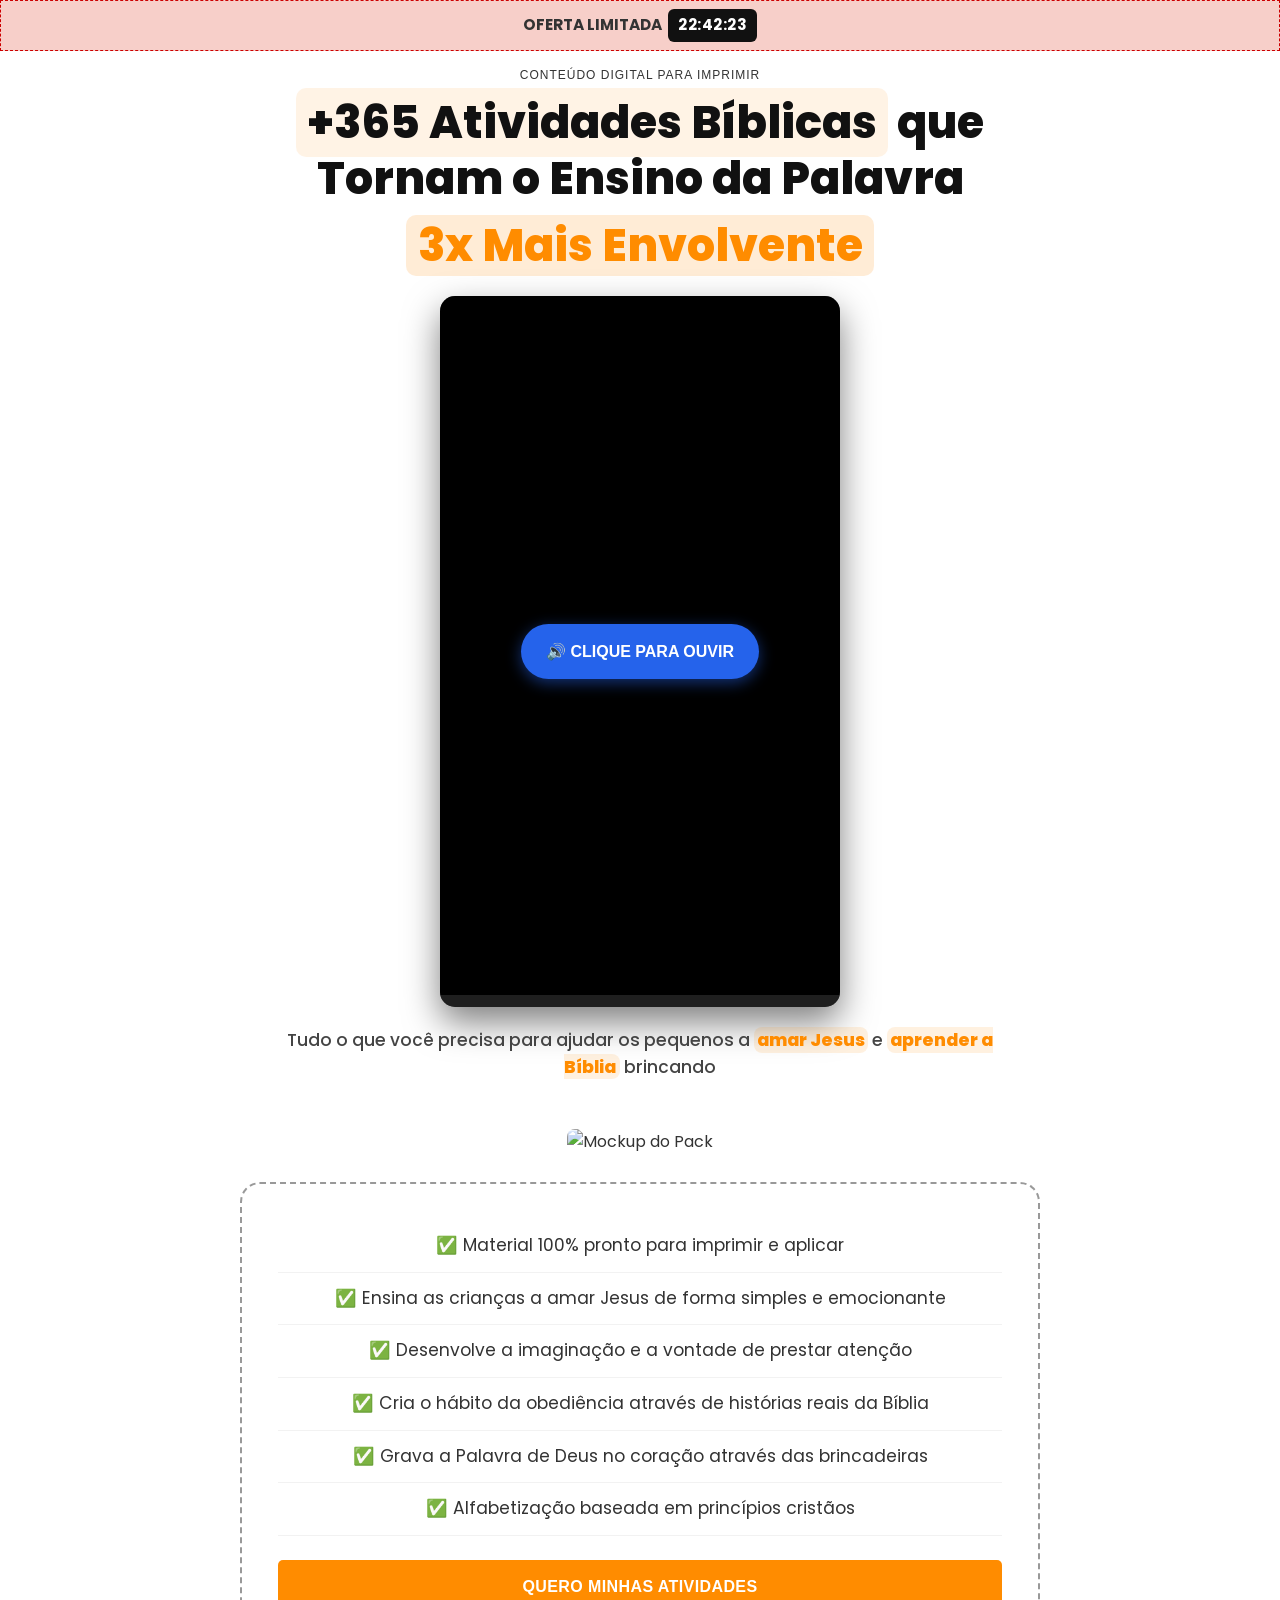
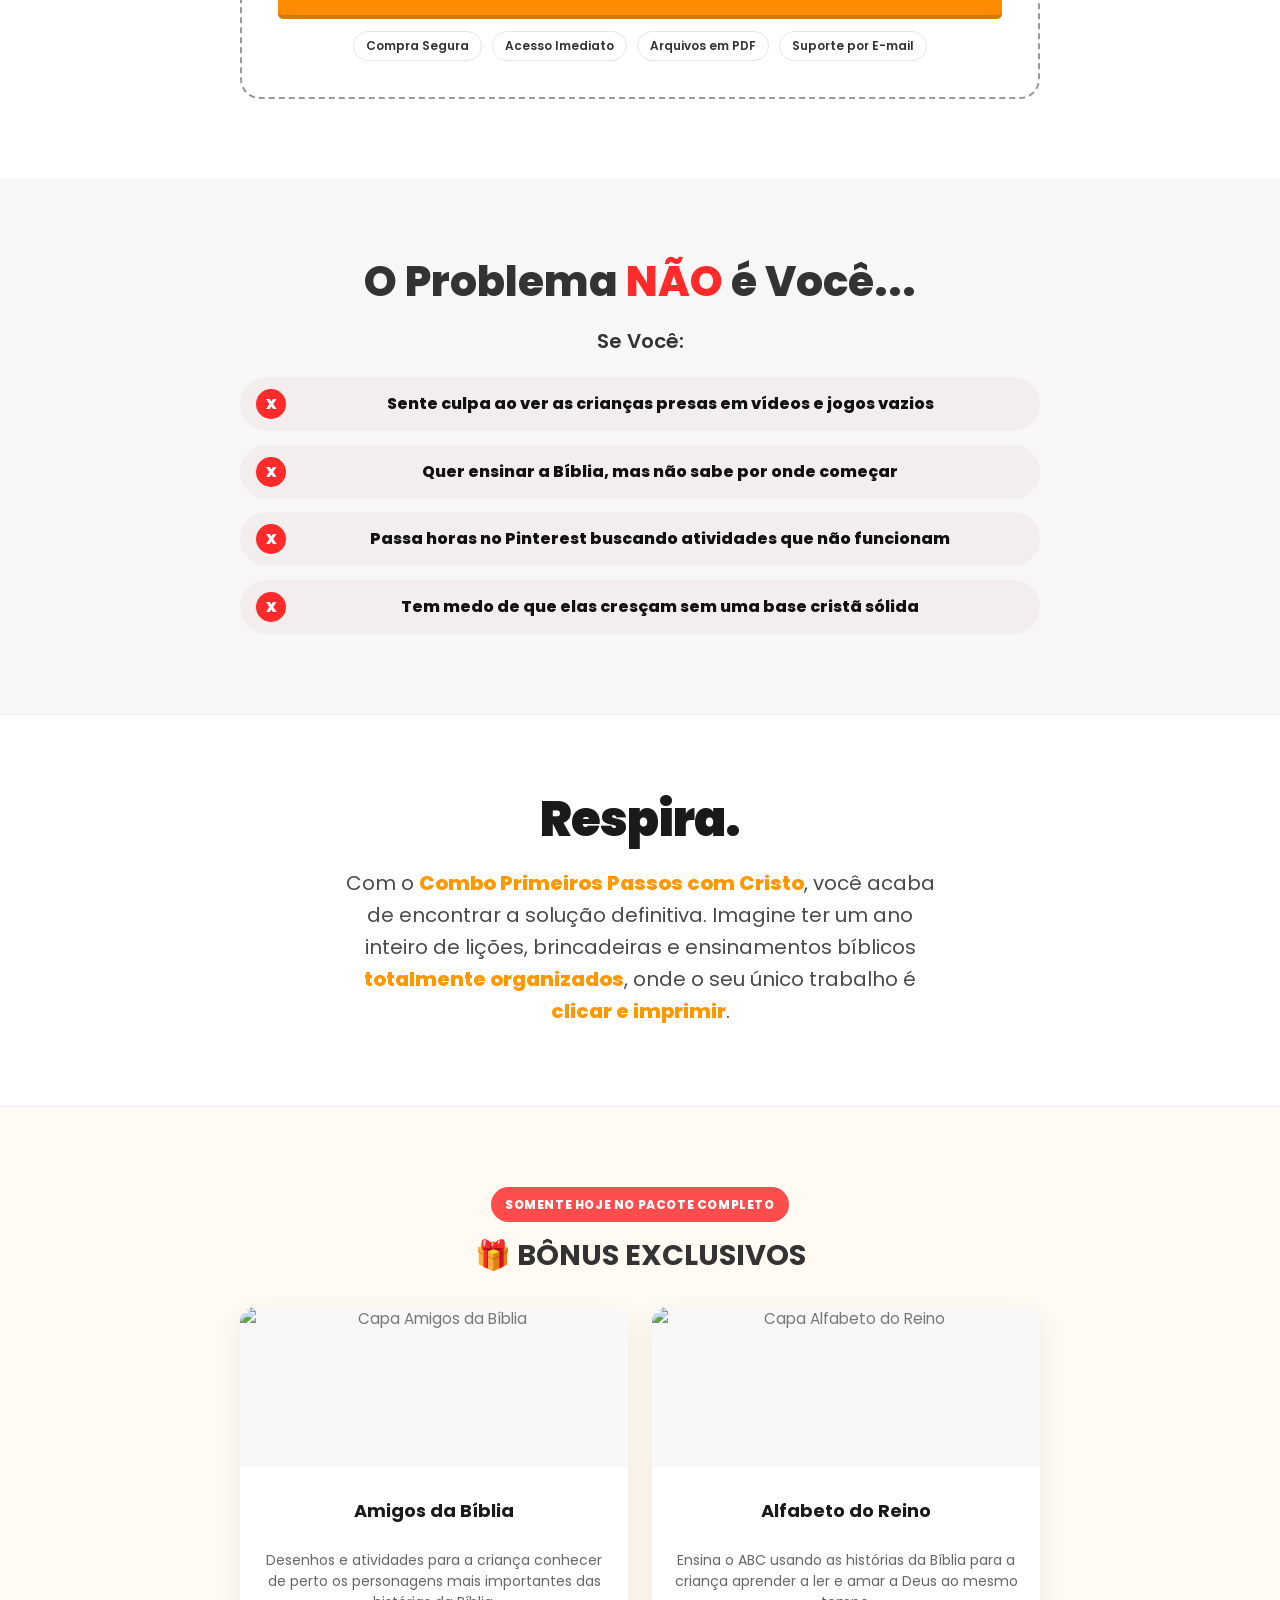
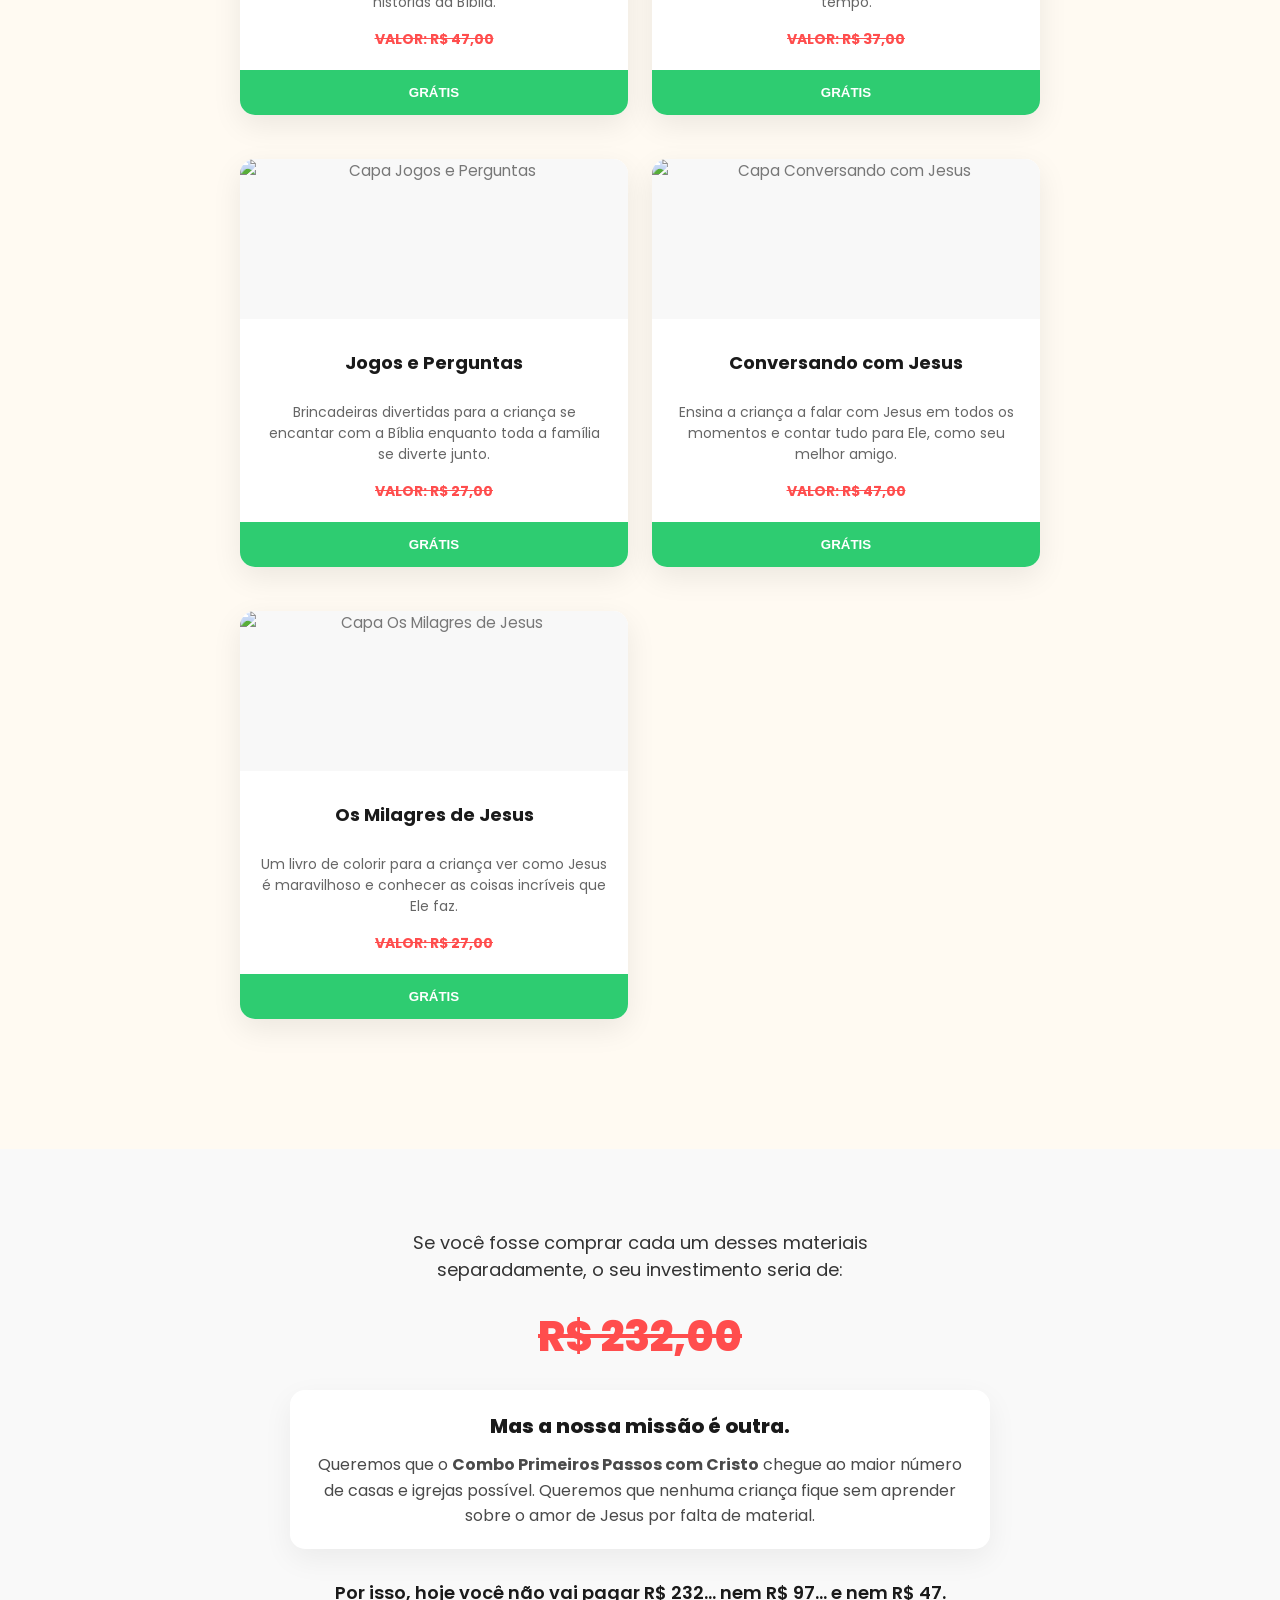
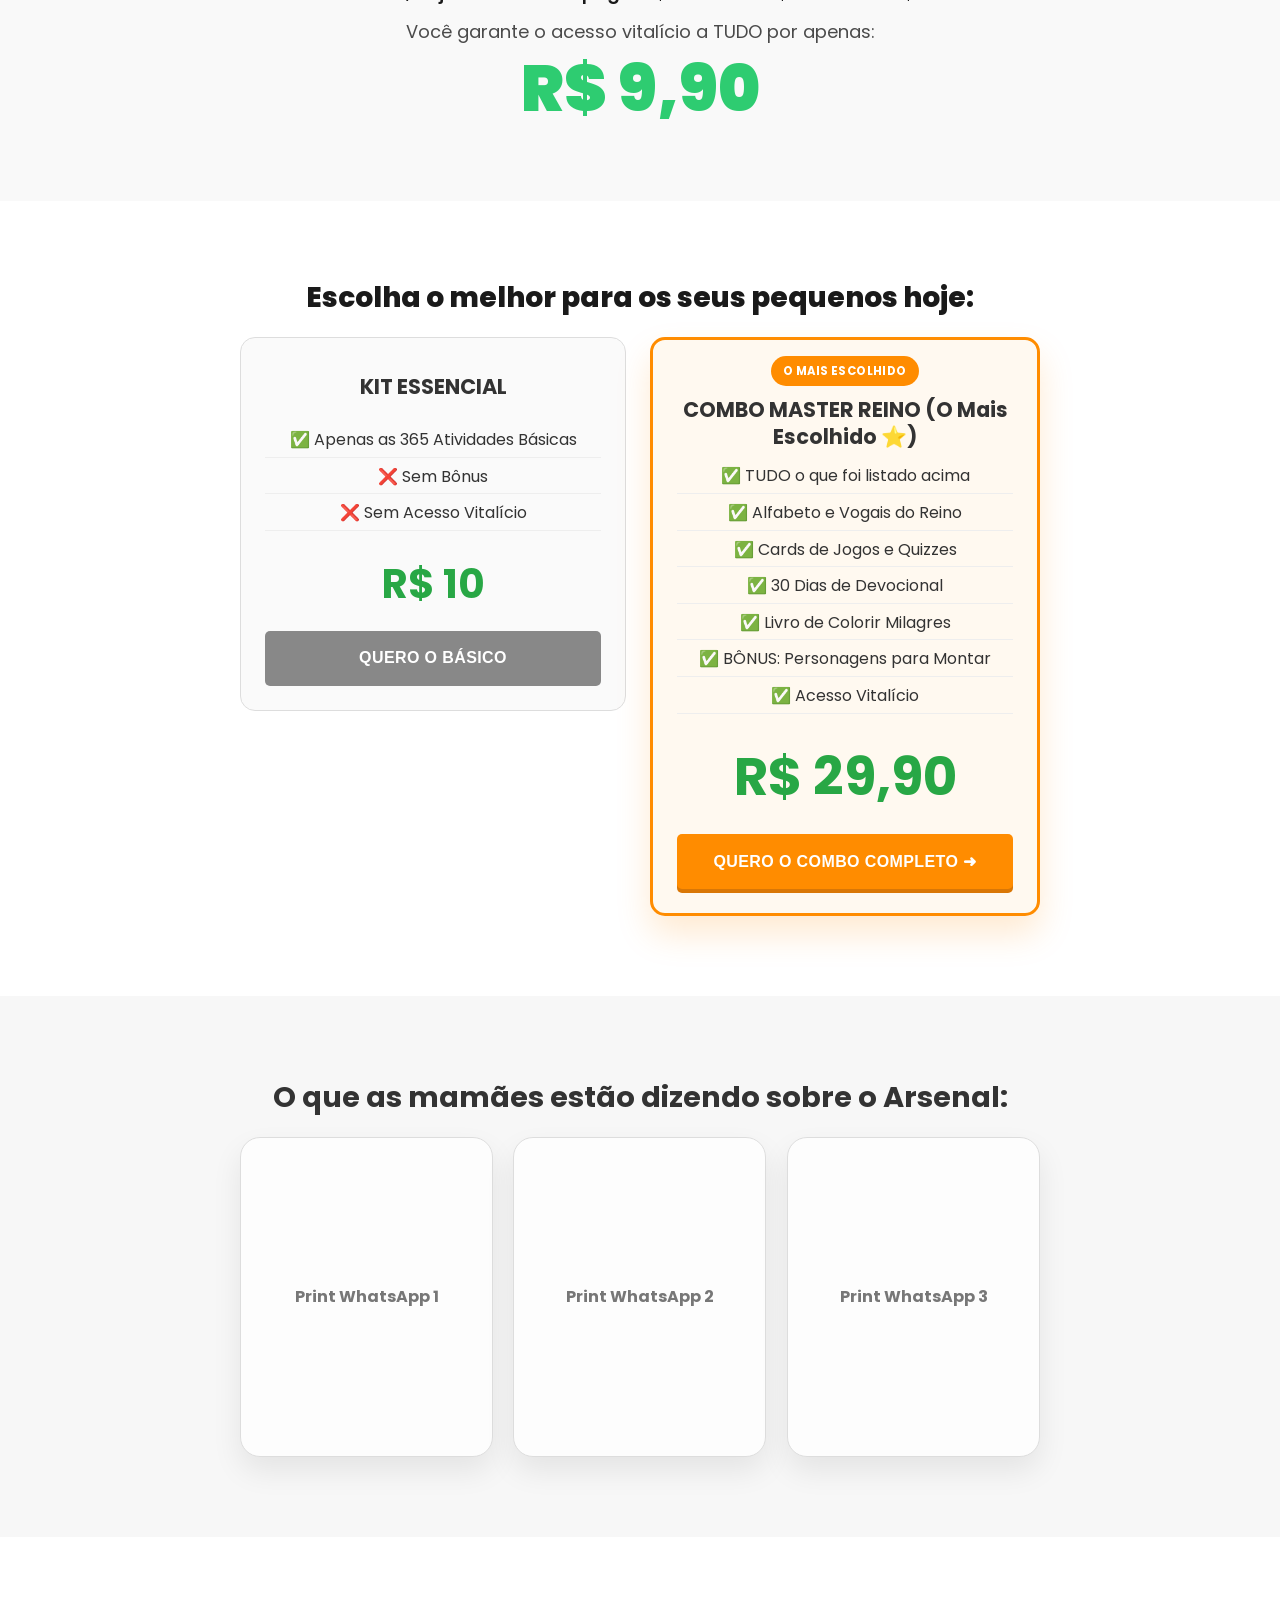
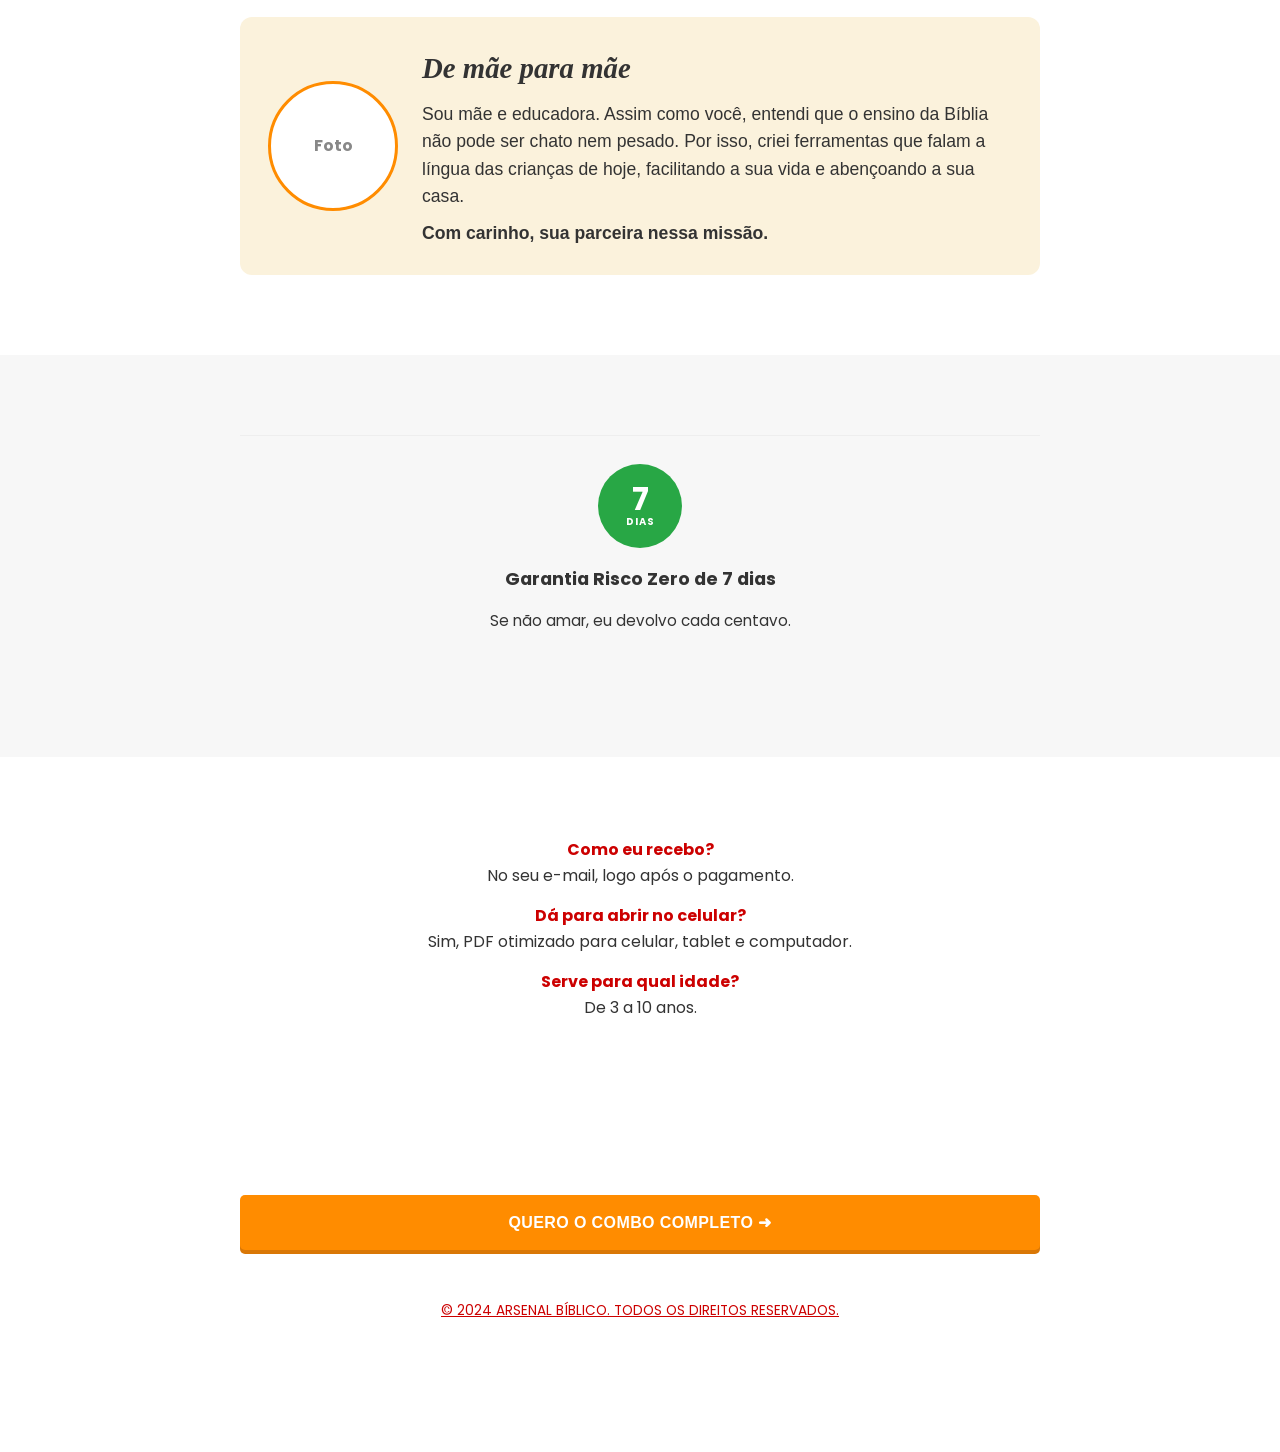
==== commit 3e44fd61: "style: reduzir tamanho do titulo de oferta" ====
--- a/index.html
+++ b/index.html
@@ -247,8 +247,8 @@
 
                     <div class="anchor-reveal">
                         <div class="anchor-reveal-line">Por isso, hoje você não vai pagar R$ 232... nem R$ 97... e nem R$ 47.</div>
-                        <div class="anchor-reveal-price">Escolha o melhor para os seus pequenos hoje:
-</div>
+                        <div class="anchor-reveal-label">Você garante o acesso vitalício a TUDO por apenas:</div>
+                        <div class="anchor-reveal-price">R$ 9,90</div>
                     </div>
                 </div>
             </div>
@@ -256,6 +256,7 @@
 
         <section class="lp-section">
             <div class="lp-inner">
+                <h2 class="offer-title animate-on-scroll">Escolha o melhor para os seus pequenos hoje:</h2>
                 <div class="cards-container">
                     <div class="card plan-basic animate-on-scroll delay-100">
                         <div class="card-title">KIT ESSENCIAL</div>
--- a/style.css
+++ b/style.css
@@ -142,6 +142,23 @@
   margin: 0 auto 10px;
 }
 
+.offer-title {
+  font-size: 28px;
+  font-weight: 800;
+  color: #1a1a1a;
+  text-align: center;
+  margin: 0 0 22px;
+  line-height: 1.2;
+  text-wrap: balance;
+}
+
+@media (max-width: 600px) {
+  .offer-title {
+    font-size: 22px;
+    margin-bottom: 18px;
+  }
+}
+
 .anchor-reveal-price {
   font-size: 64px;
   font-weight: 900;
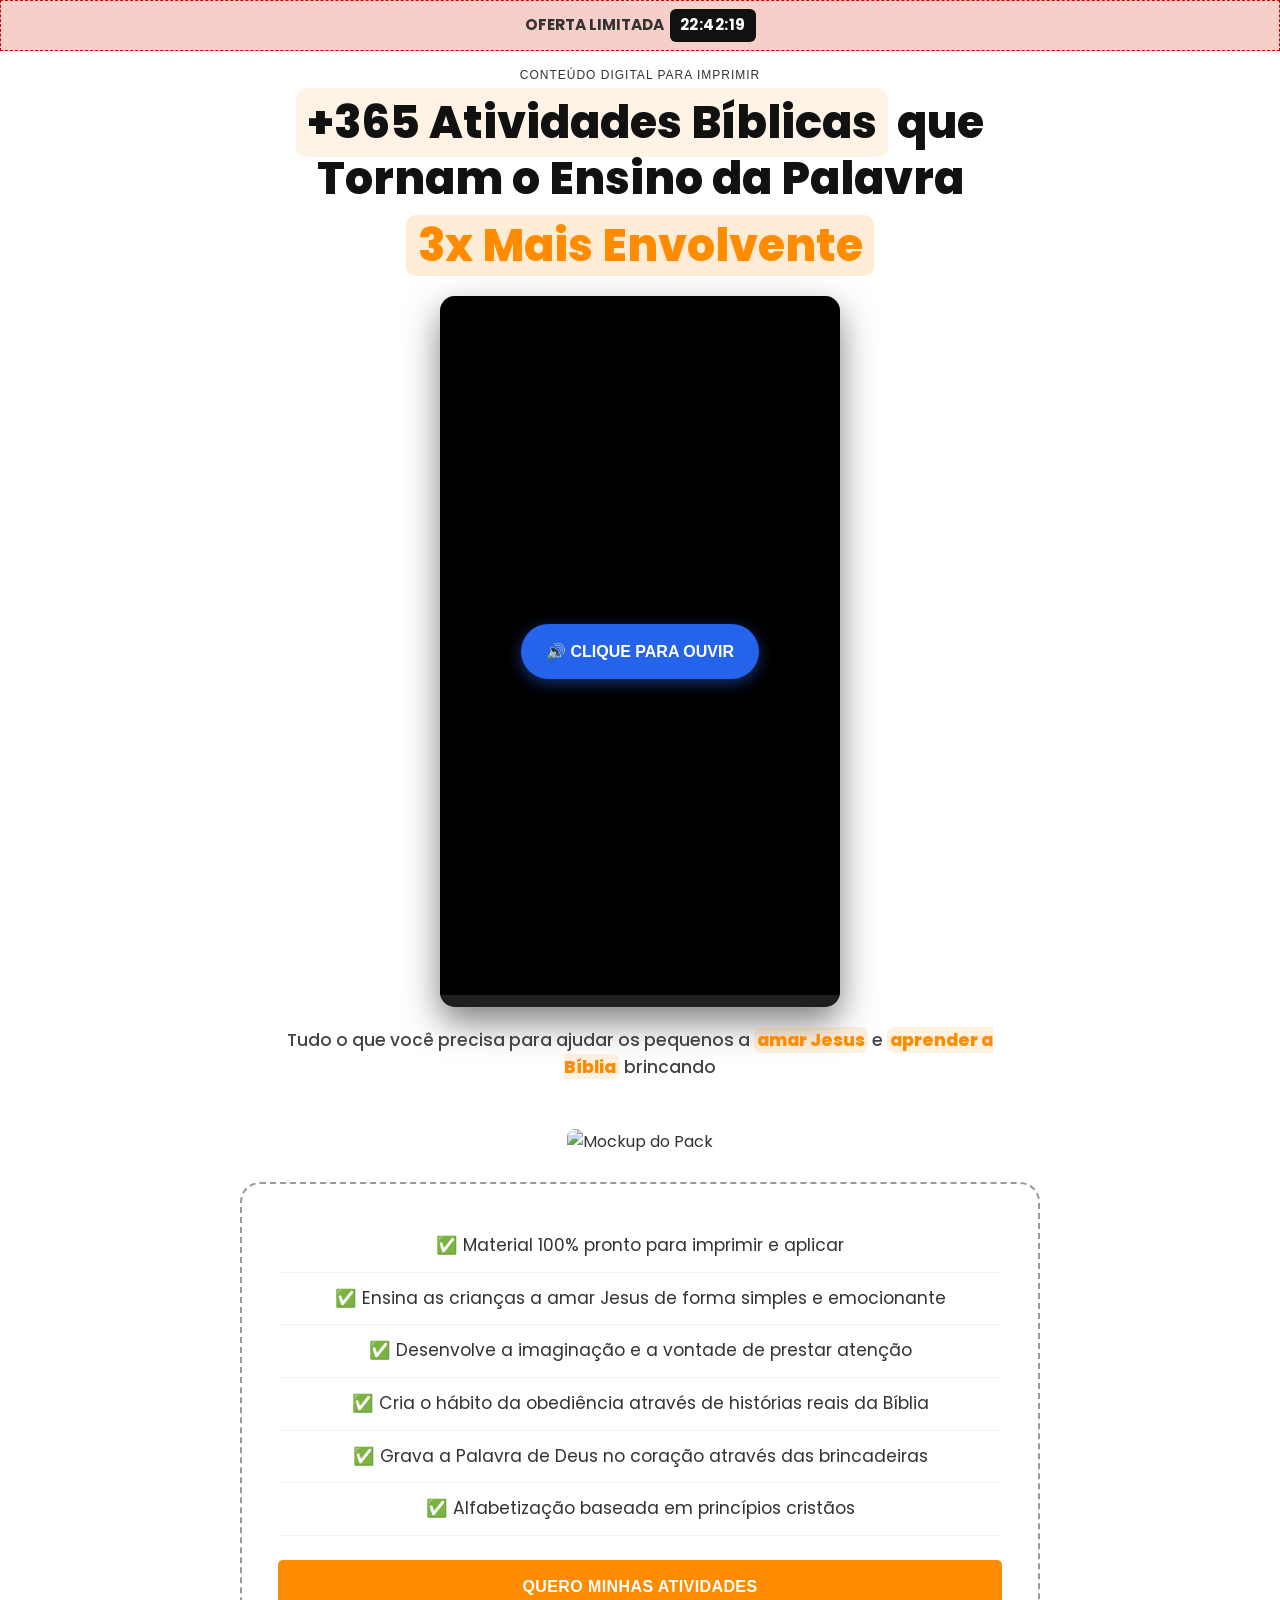
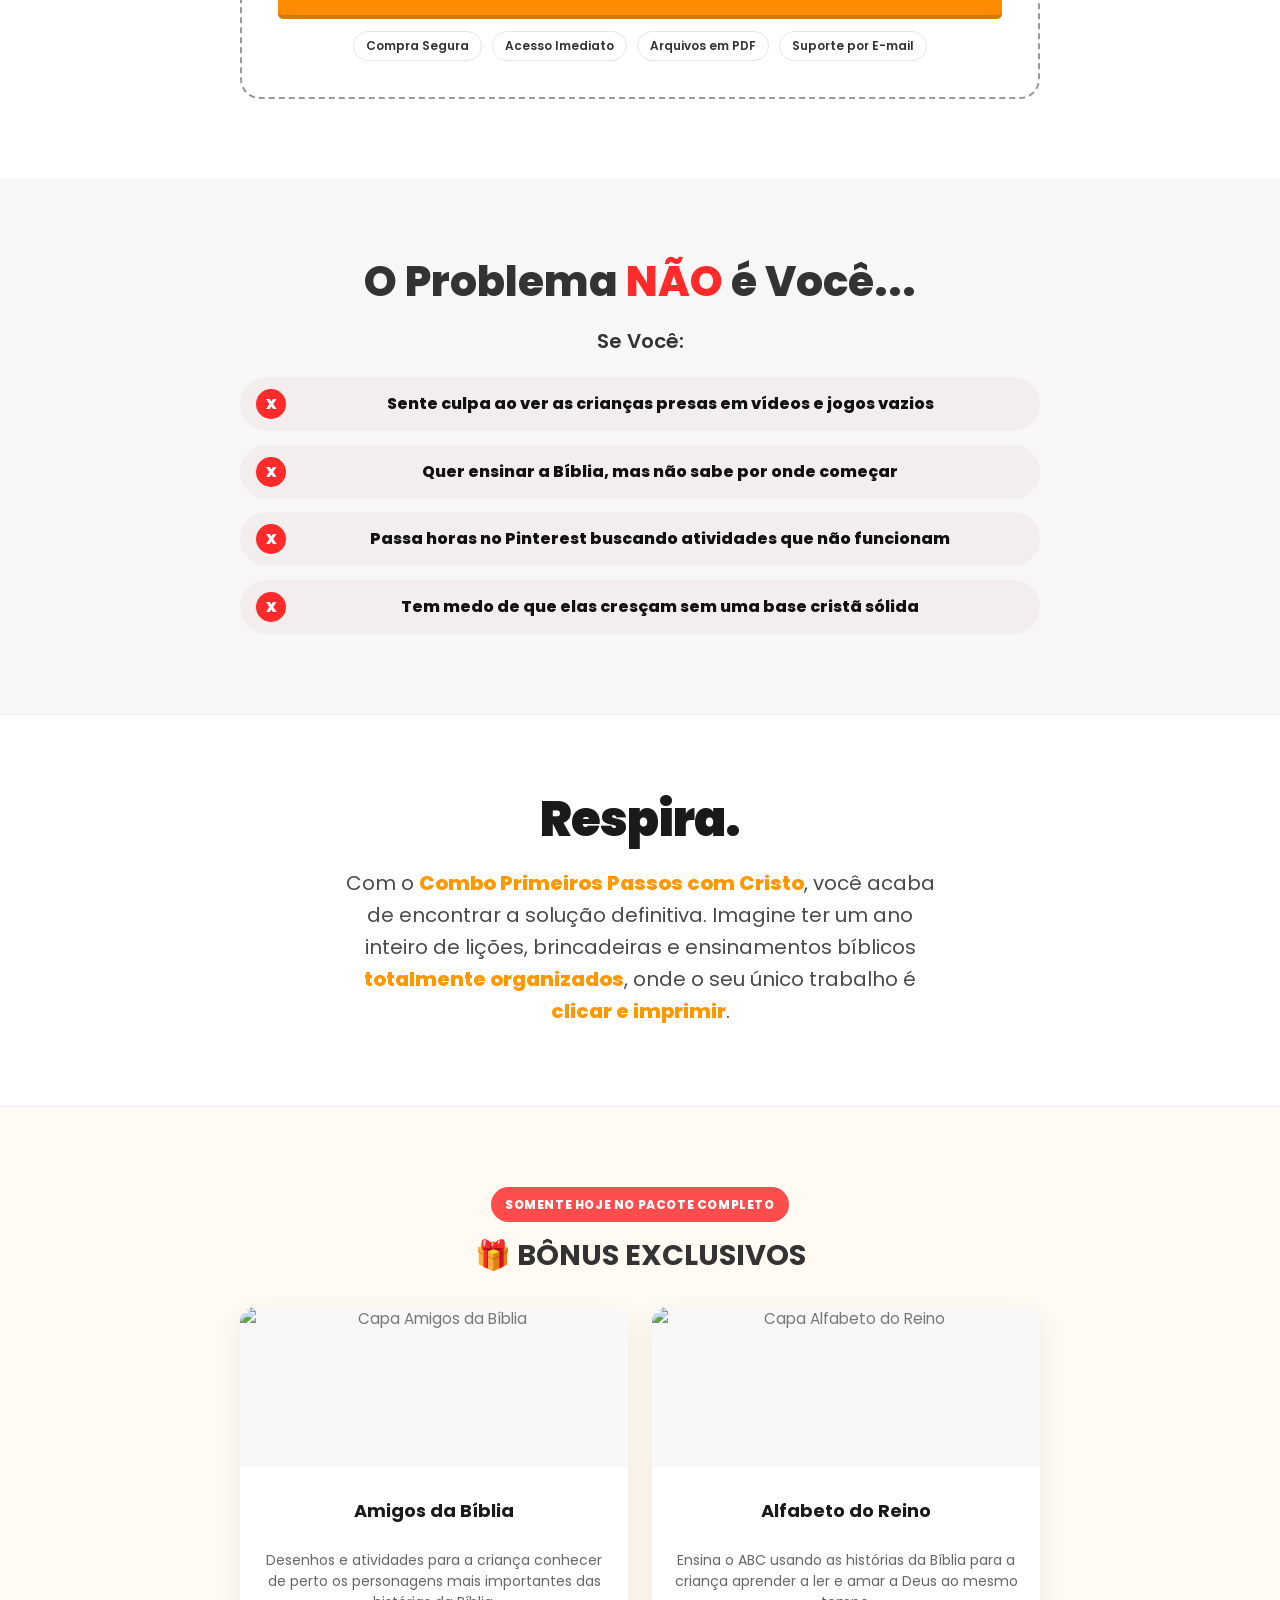
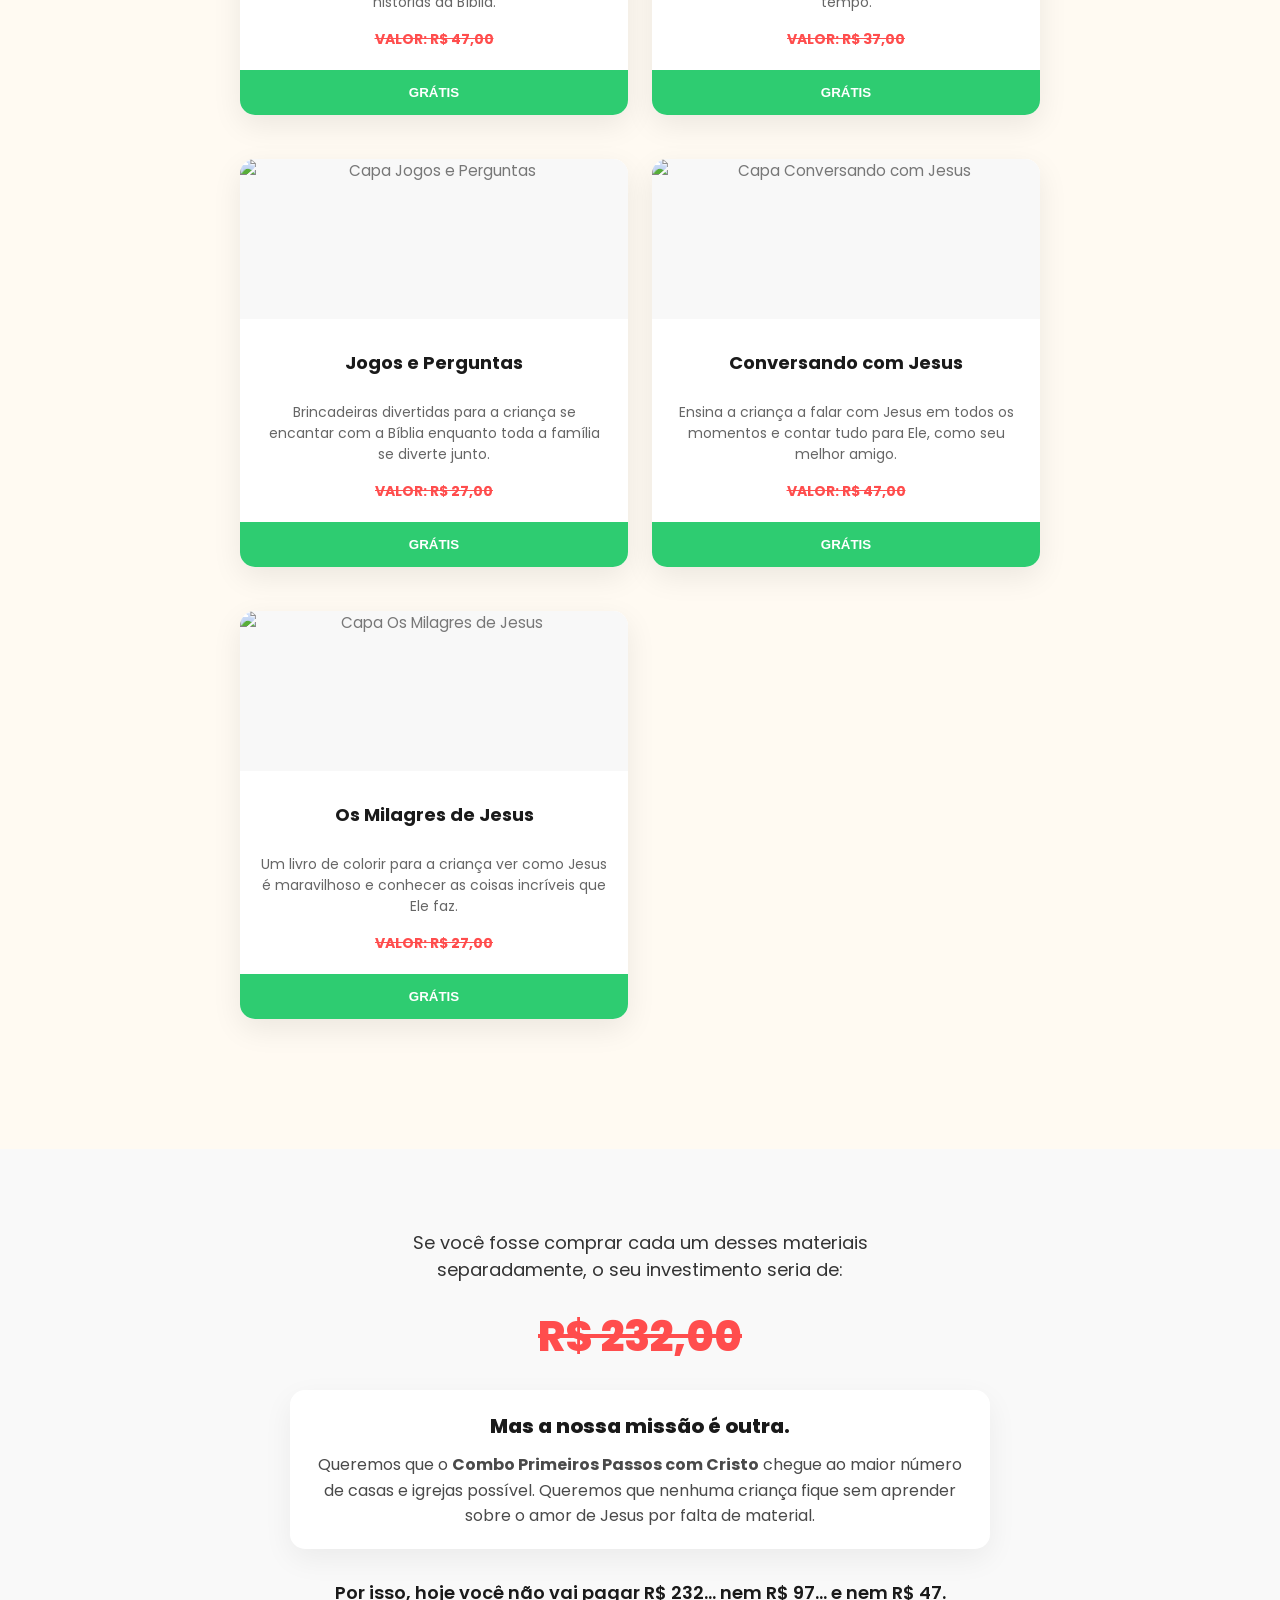
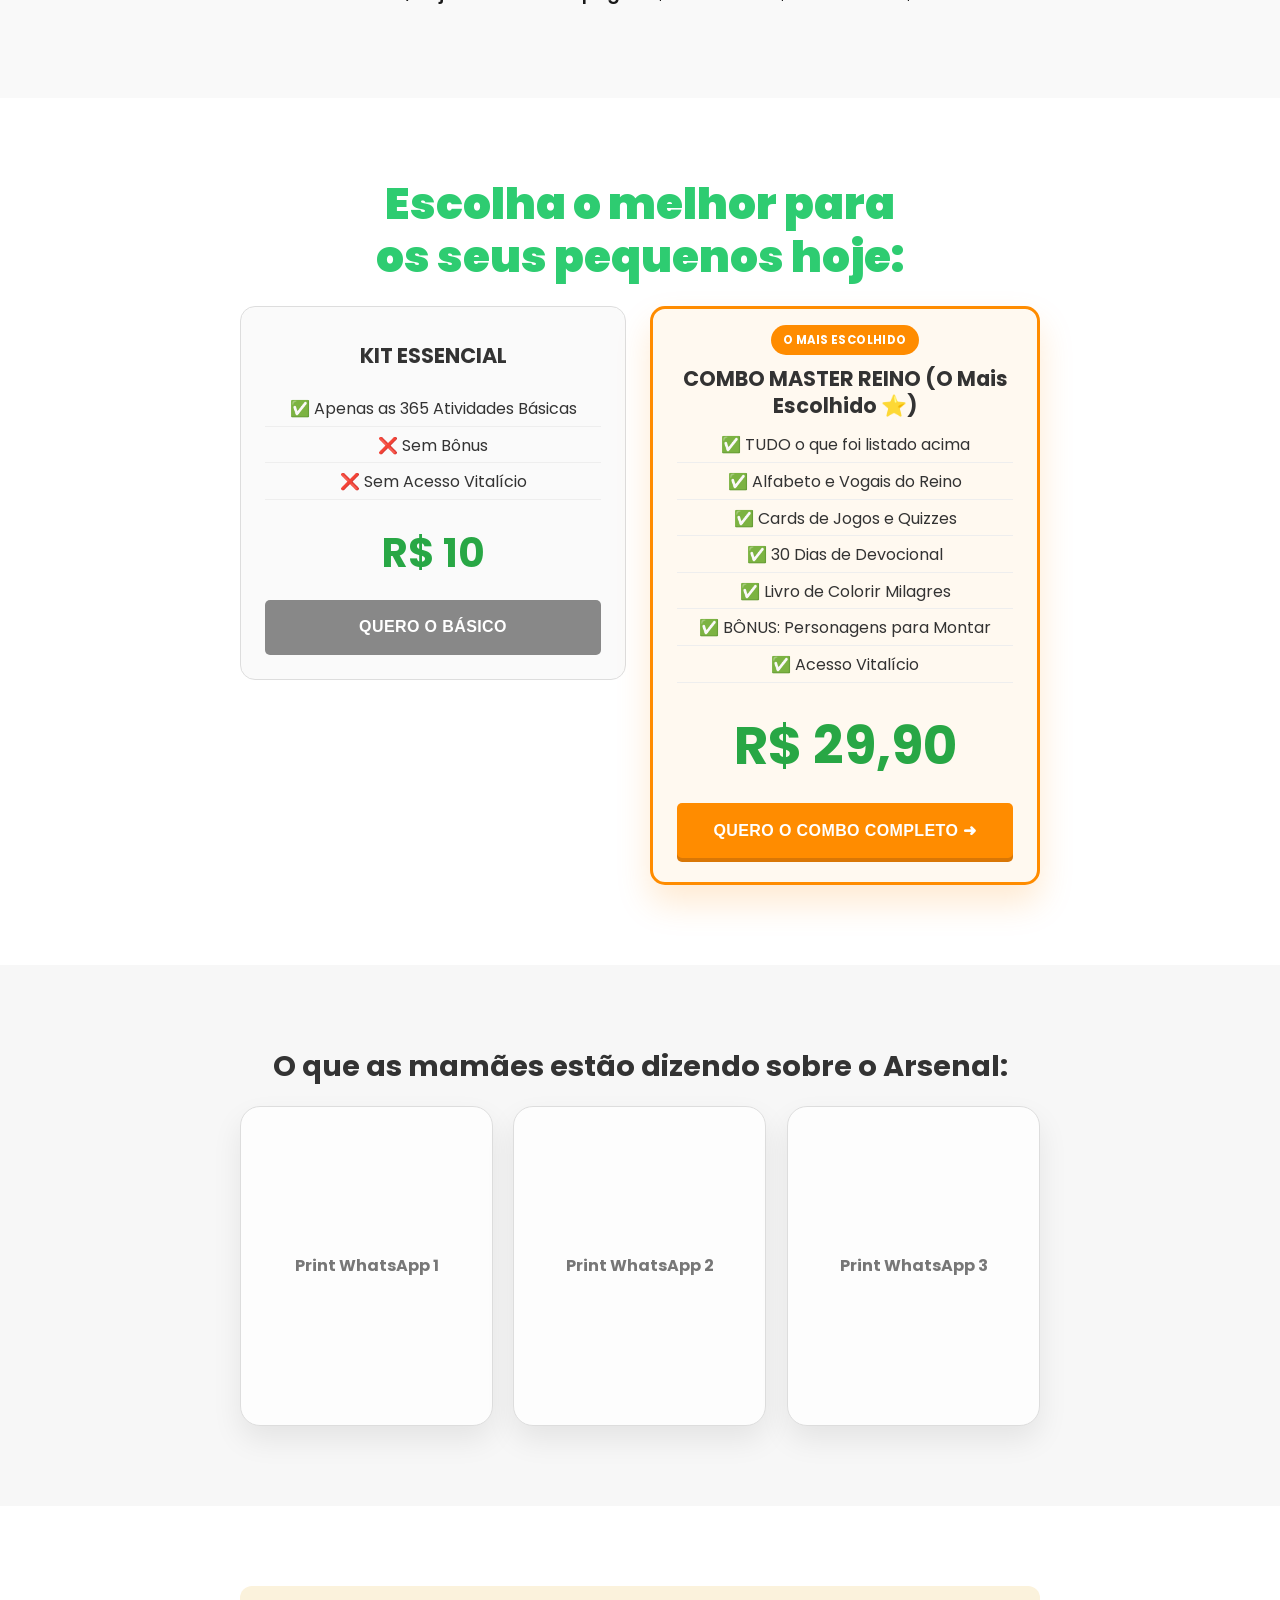
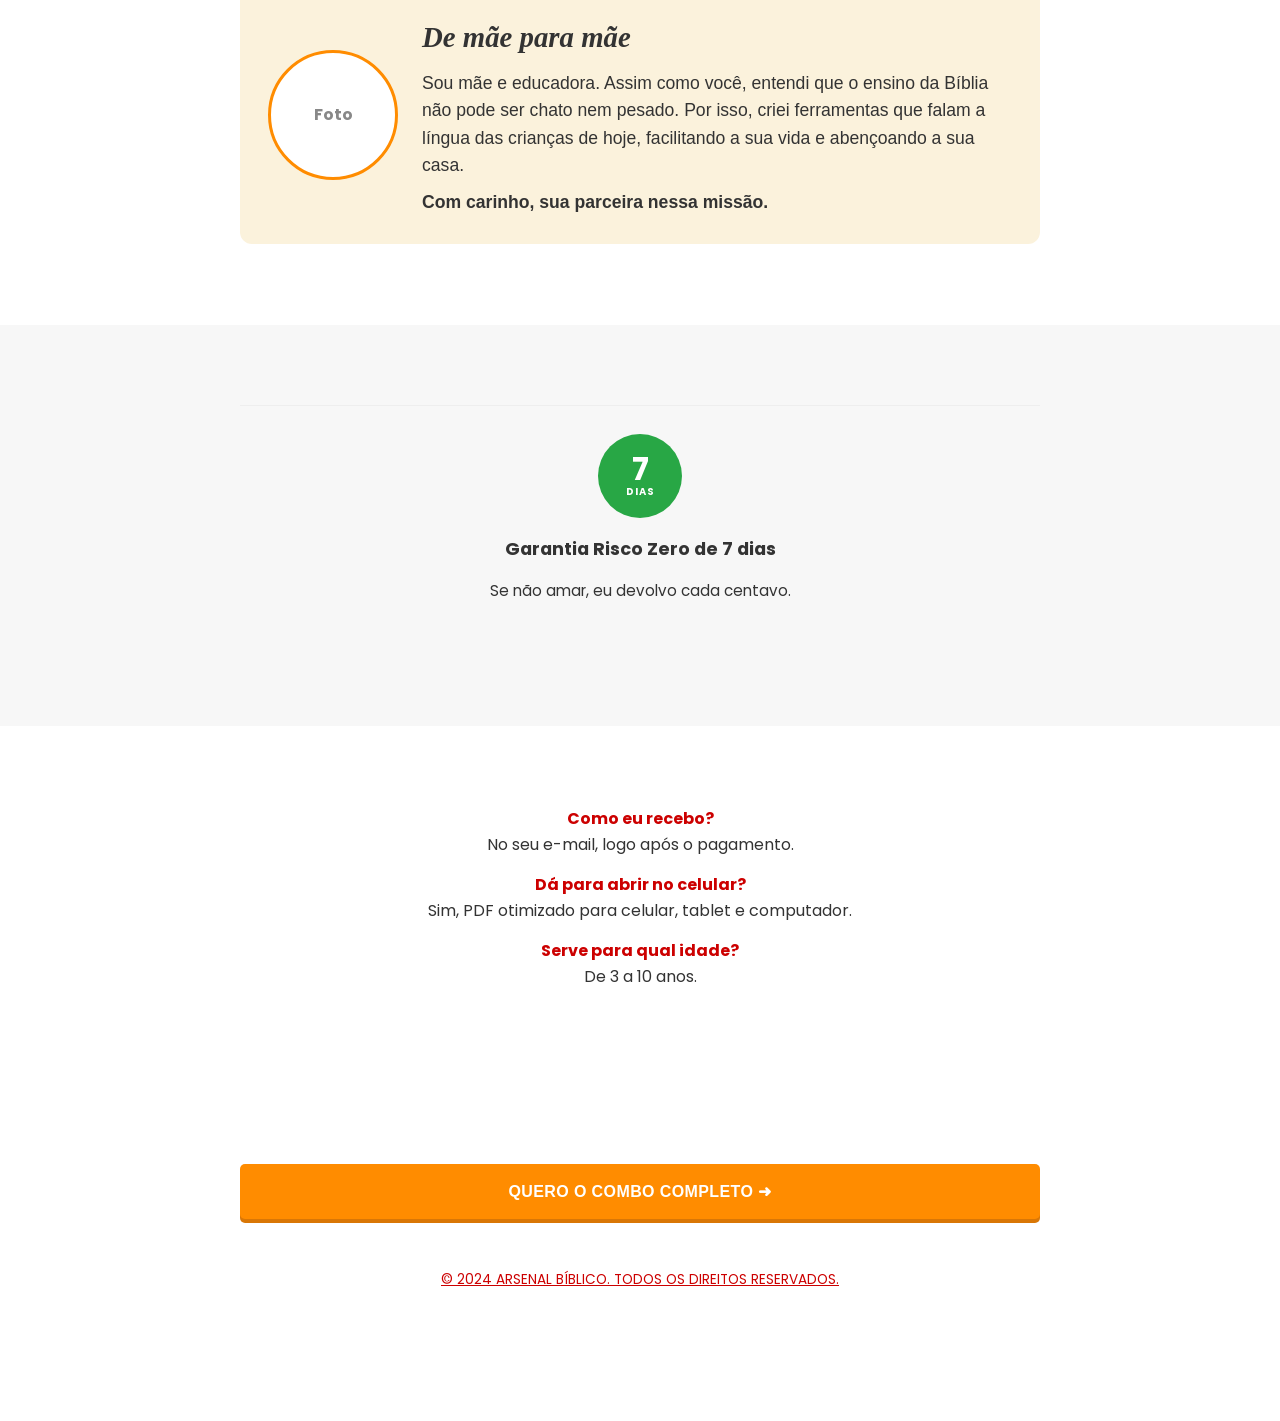
==== commit 8fb69272: "copy: mover destaque da oferta para titulo" ====
--- a/index.html
+++ b/index.html
@@ -247,8 +247,6 @@
 
                     <div class="anchor-reveal">
                         <div class="anchor-reveal-line">Por isso, hoje você não vai pagar R$ 232... nem R$ 97... e nem R$ 47.</div>
-                        <div class="anchor-reveal-label">Você garante o acesso vitalício a TUDO por apenas:</div>
-                        <div class="anchor-reveal-price">R$ 9,90</div>
                     </div>
                 </div>
             </div>
--- a/style.css
+++ b/style.css
@@ -143,18 +143,19 @@
 }
 
 .offer-title {
-  font-size: 28px;
-  font-weight: 800;
-  color: #1a1a1a;
+  font-size: 44px;
+  font-weight: 900;
+  color: #2ecc71;
   text-align: center;
   margin: 0 0 22px;
   line-height: 1.2;
   text-wrap: balance;
+  animation: pricePulse 1.8s ease-in-out infinite;
 }
 
 @media (max-width: 600px) {
   .offer-title {
-    font-size: 22px;
+    font-size: 34px;
     margin-bottom: 18px;
   }
 }
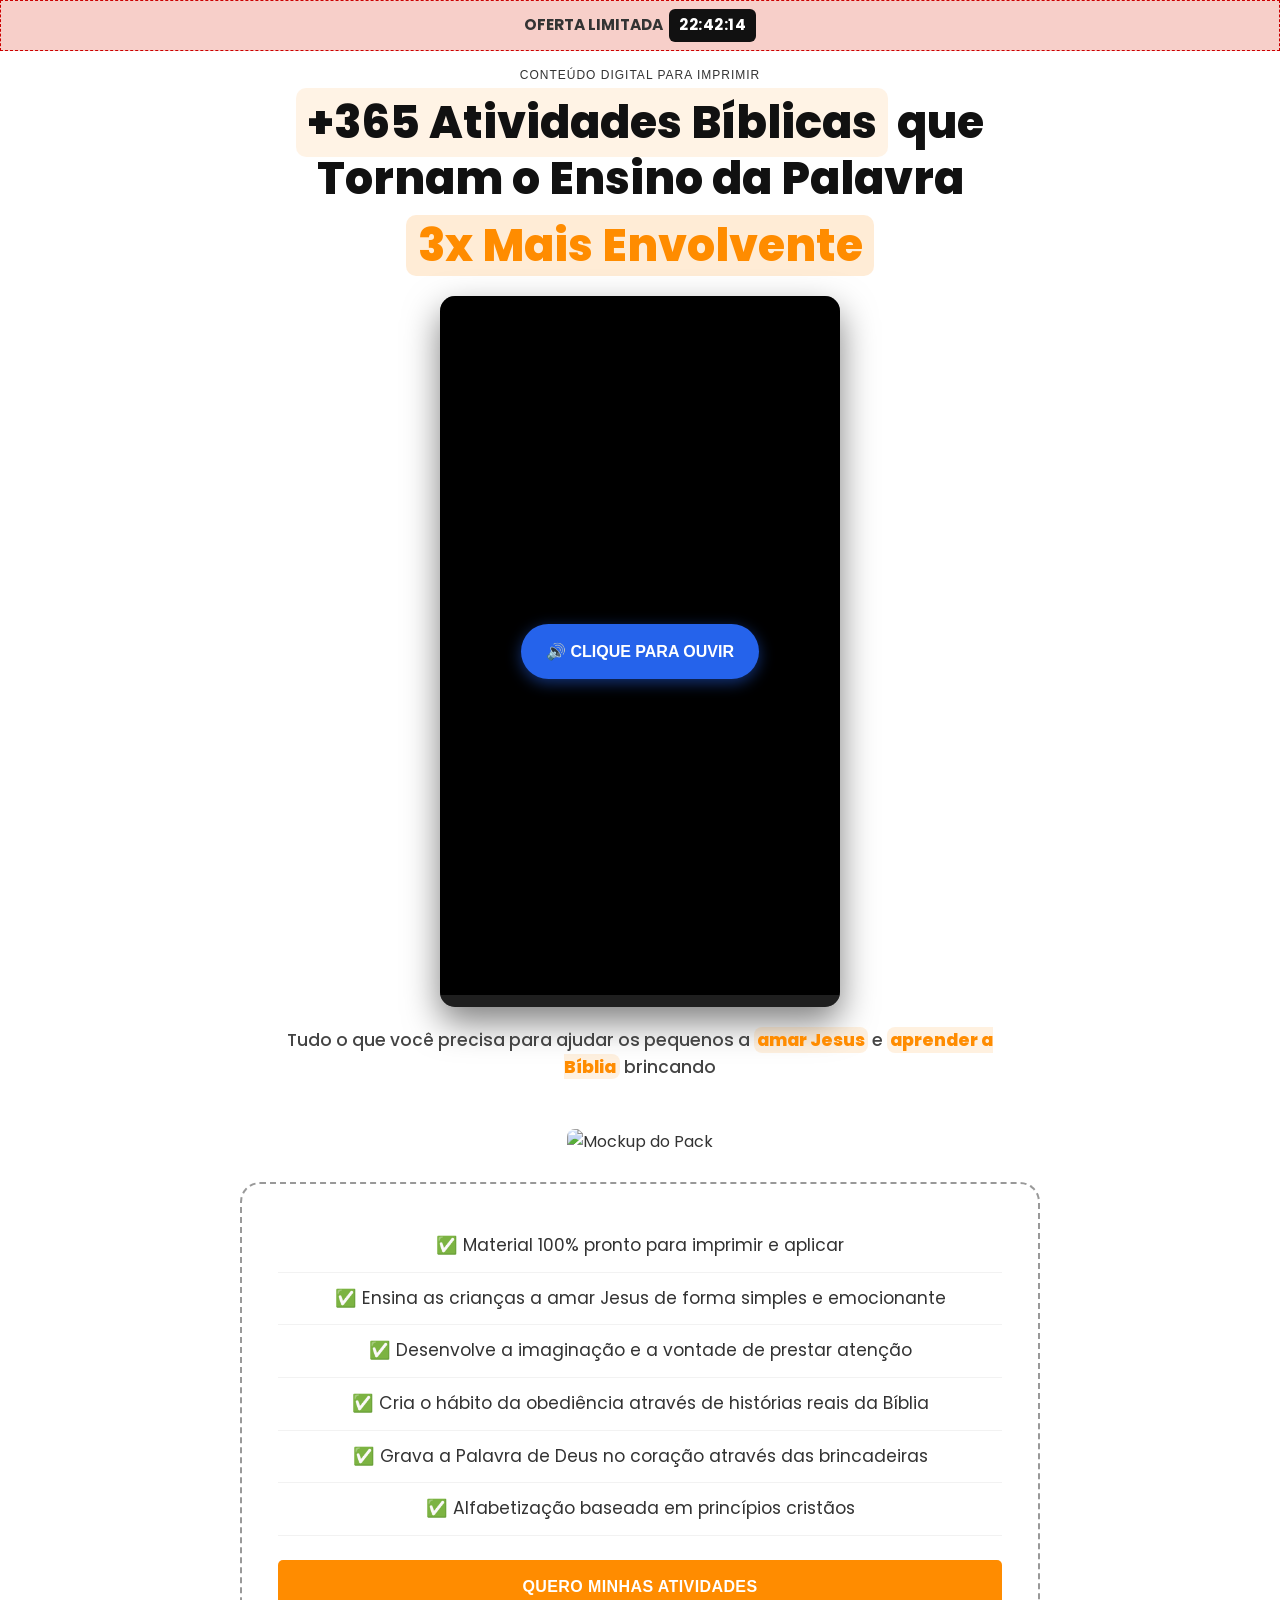
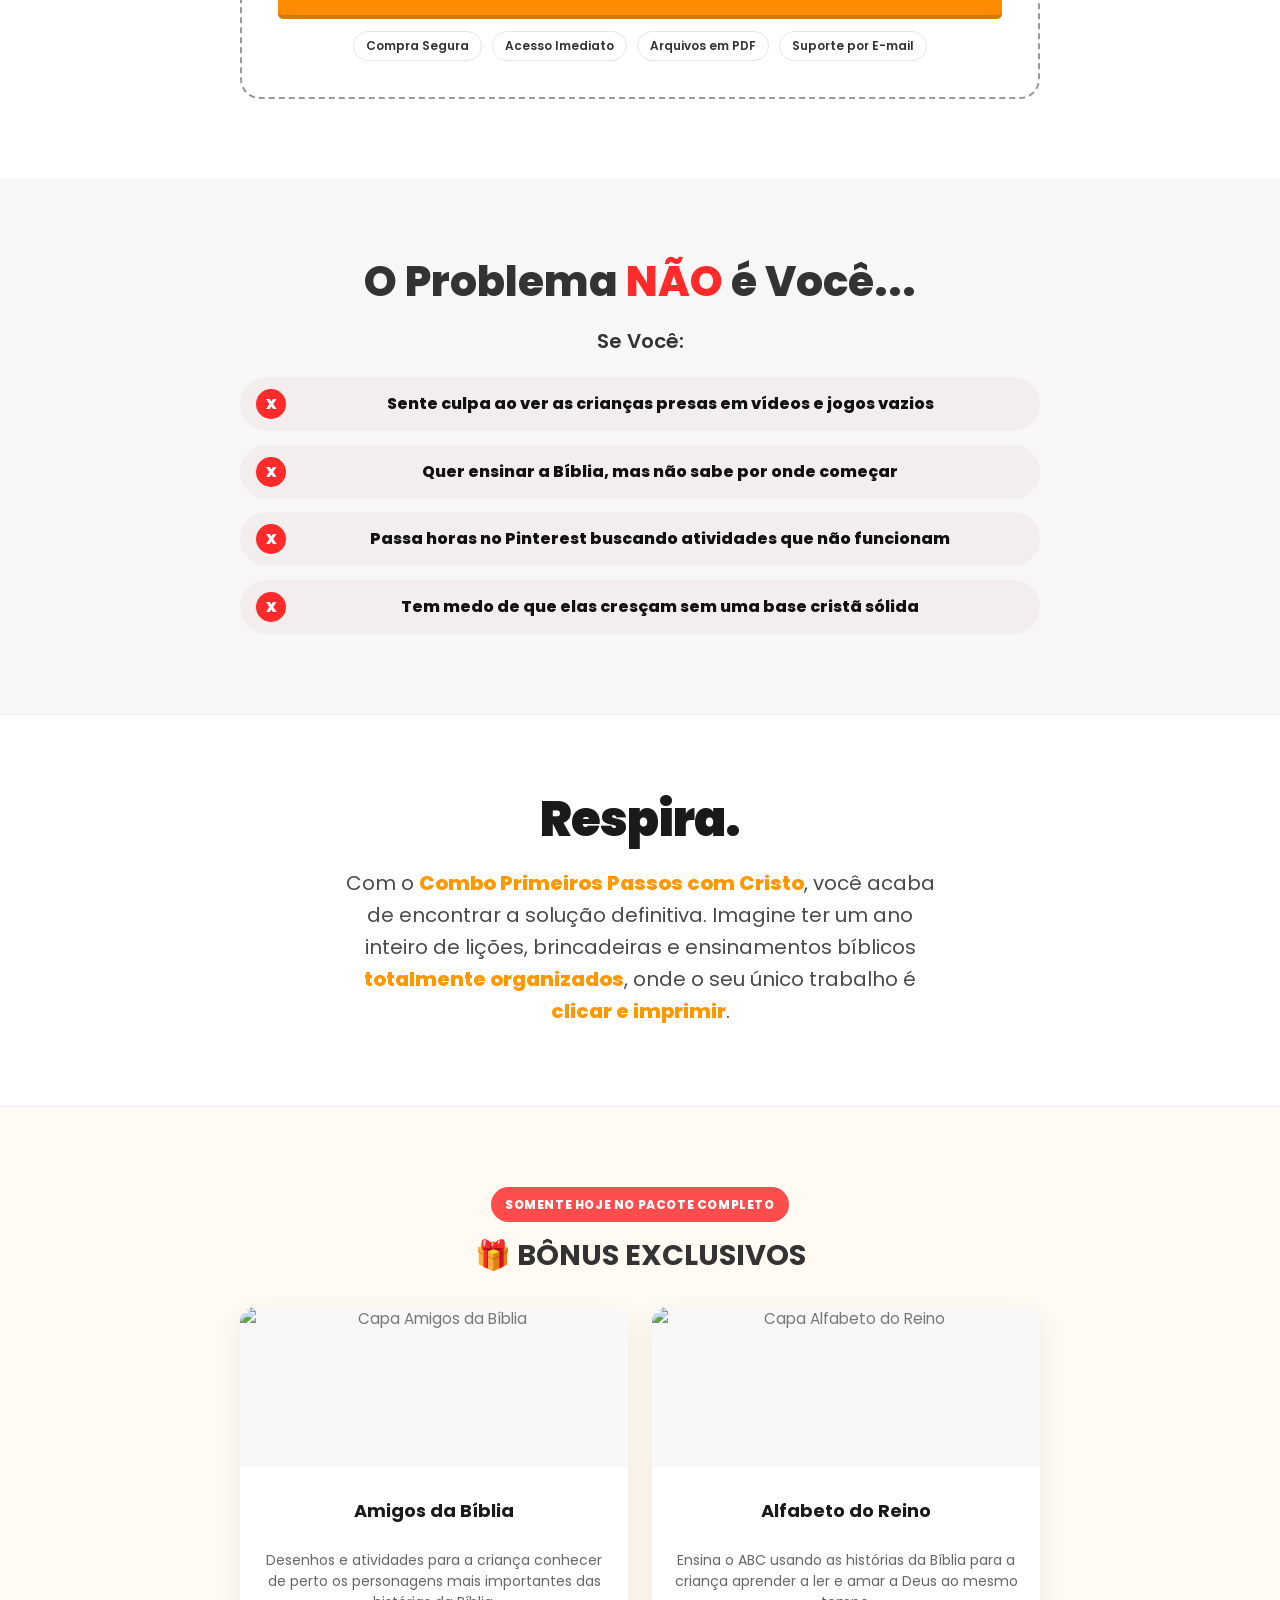
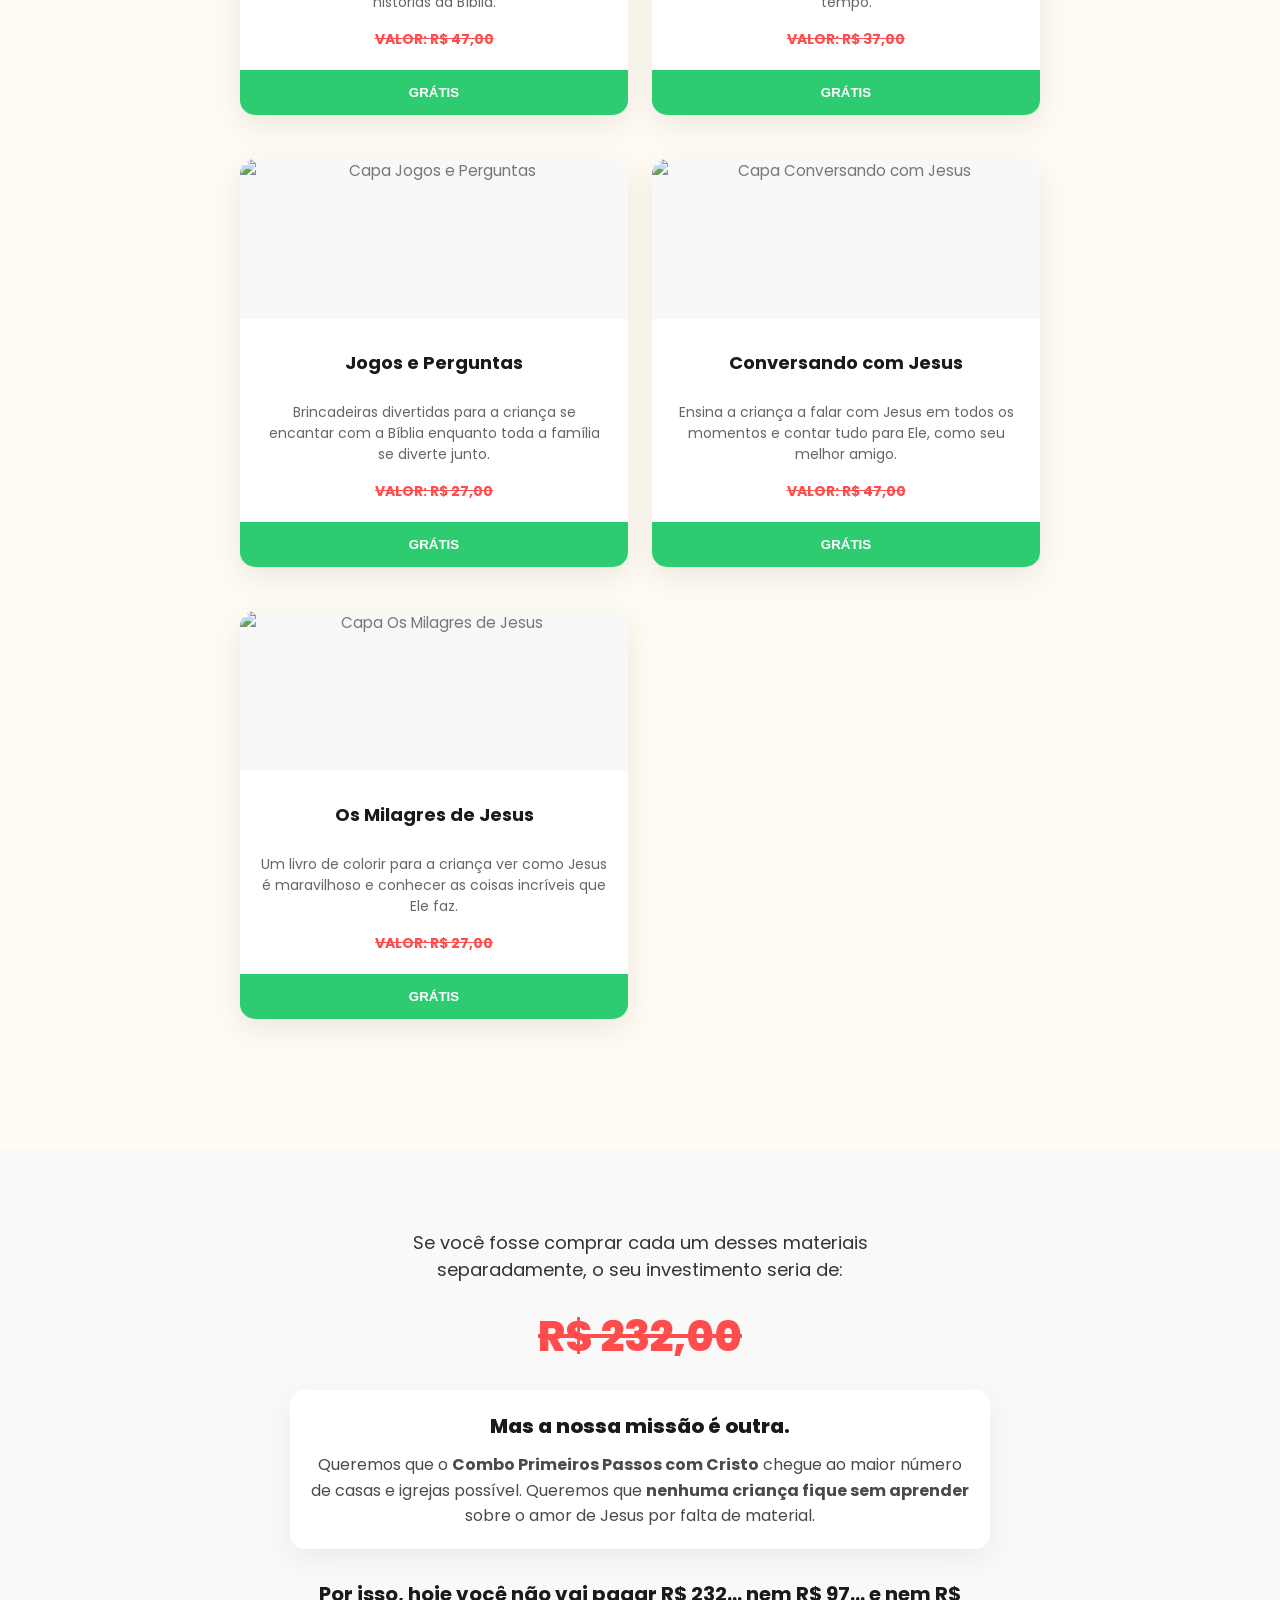
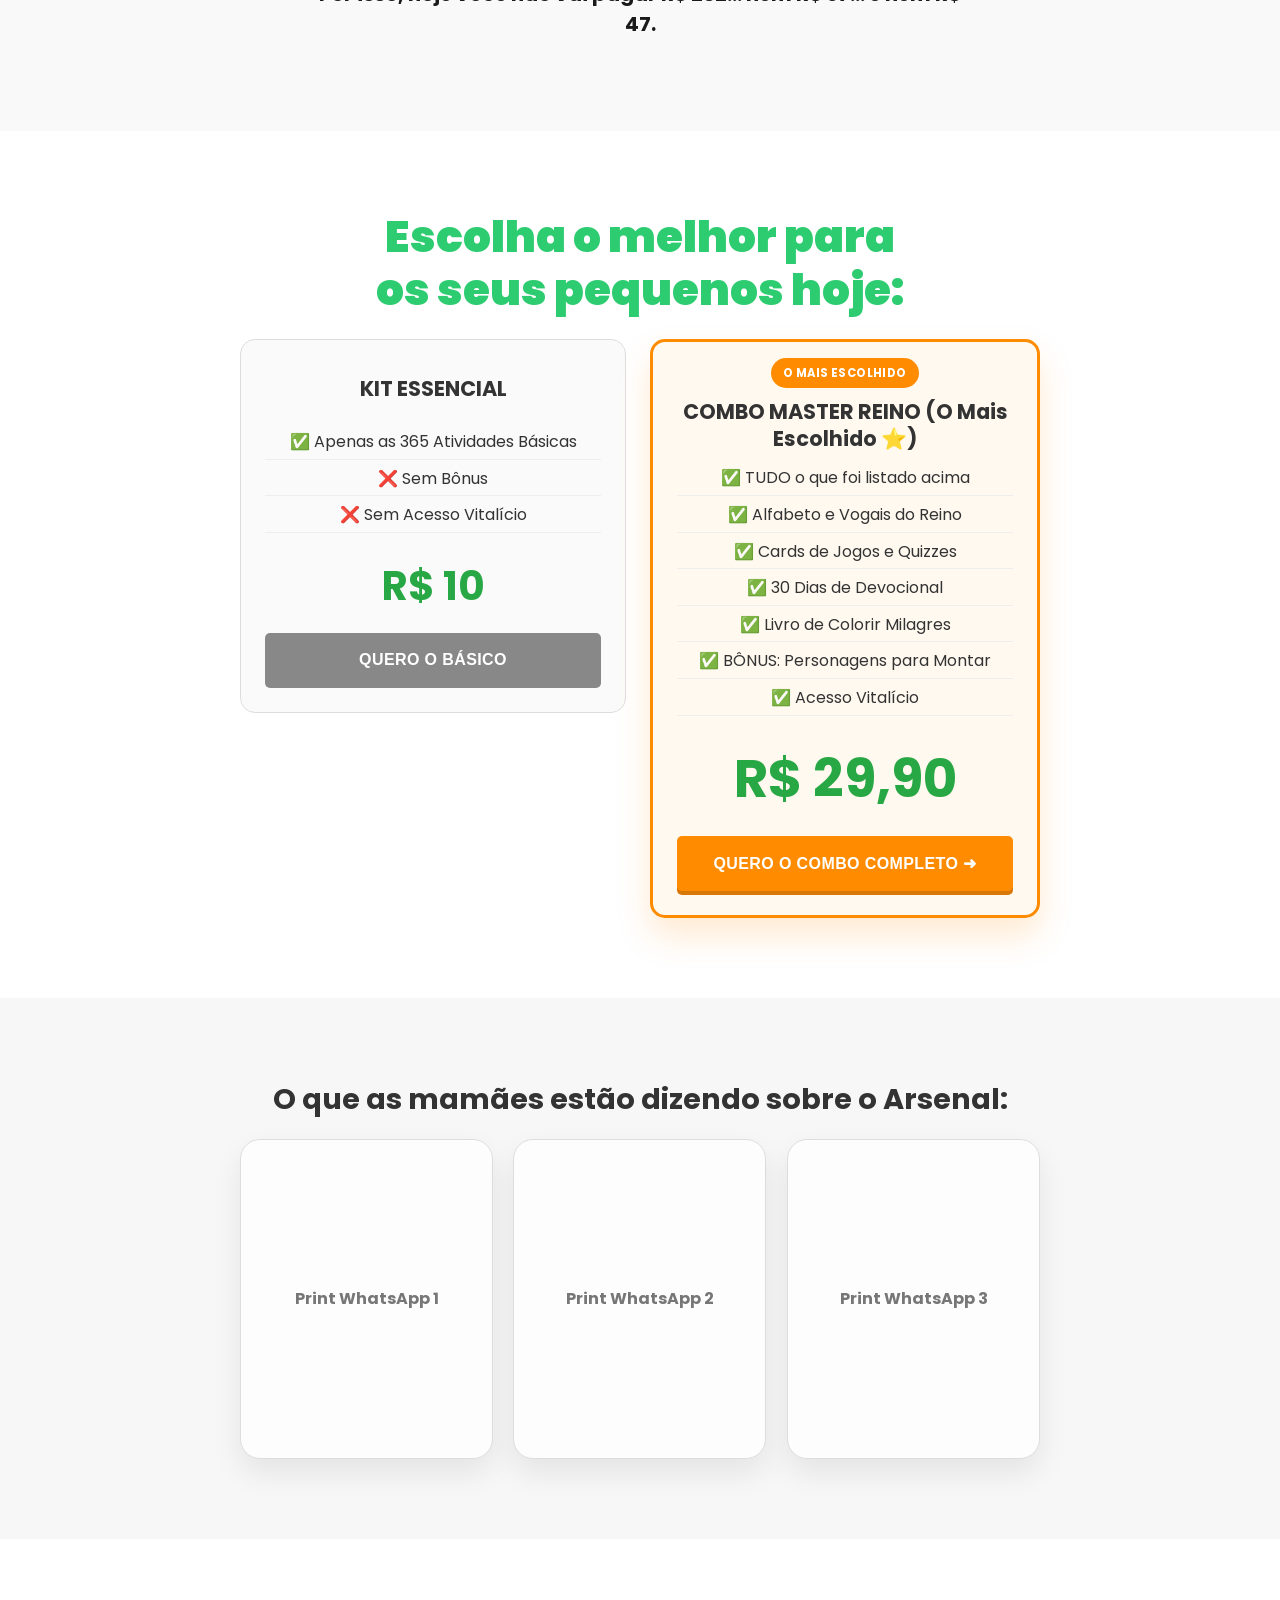
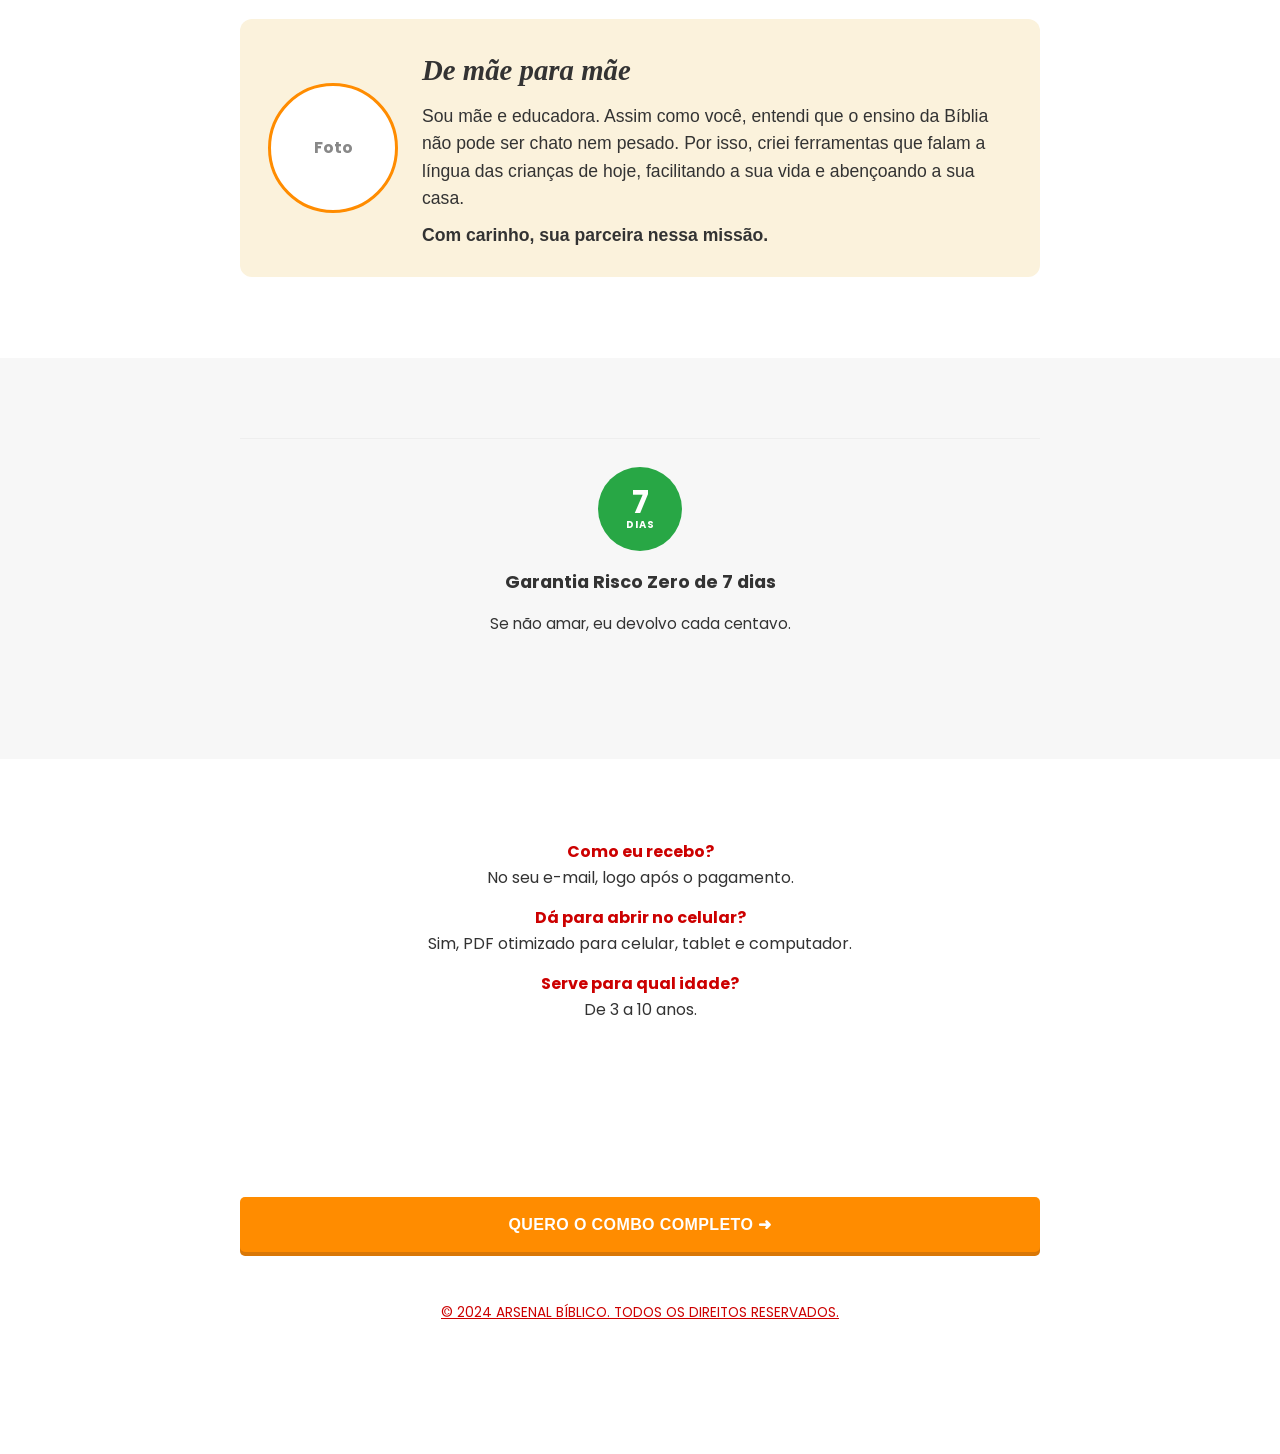
==== commit ced54ef0: "copy: destacar pontos chave na missão e reforçar por isso" ====
--- a/index.html
+++ b/index.html
@@ -241,12 +241,12 @@
                     <div class="anchor-mission">
                         <div class="anchor-mission-title">Mas a nossa missão é outra.</div>
                         <div class="anchor-mission-text">
-                            Queremos que o <b>Combo Primeiros Passos com Cristo</b> chegue ao maior número de casas e igrejas possível. Queremos que nenhuma criança fique sem aprender sobre o amor de Jesus por falta de material.
+                            Queremos que o <b>Combo Primeiros Passos com Cristo</b> chegue ao maior número de casas e igrejas possível. Queremos que <b>nenhuma criança fique sem aprender</b> sobre o amor de Jesus por falta de material.
                         </div>
                     </div>
 
                     <div class="anchor-reveal">
-                        <div class="anchor-reveal-line">Por isso, hoje você não vai pagar R$ 232... nem R$ 97... e nem R$ 47.</div>
+                        <div class="anchor-reveal-line">Por isso, hoje você não vai pagar <b>R$ 232</b>... nem <b>R$ 97</b>... e nem <b>R$ 47</b>.</div>
                     </div>
                 </div>
             </div>
--- a/style.css
+++ b/style.css
@@ -22,7 +22,7 @@
 }
 
 .lp-section {
-  padding: 50px 20px;
+  padding: 20px 20px 50px;
 }
 
 .lp-hero {
@@ -67,7 +67,7 @@
 
 .anchor-final-section {
   background: #f9f9f9;
-  padding: 60px 20px;
+  padding: 15px 20px 10px;
 }
 
 .anchor-final {
@@ -84,7 +84,7 @@
   }
 
   .anchor-final-section {
-    padding-top: 25px;
+    padding-top: 15px;
   }
 }
 
@@ -127,9 +127,9 @@
 }
 
 .anchor-reveal-line {
-  font-size: 18px;
+  font-size: 20px;
   color: #1a1a1a;
-  font-weight: 600;
+  font-weight: 700;
   max-width: 650px;
   margin: 0 auto 12px;
   line-height: 1.5;
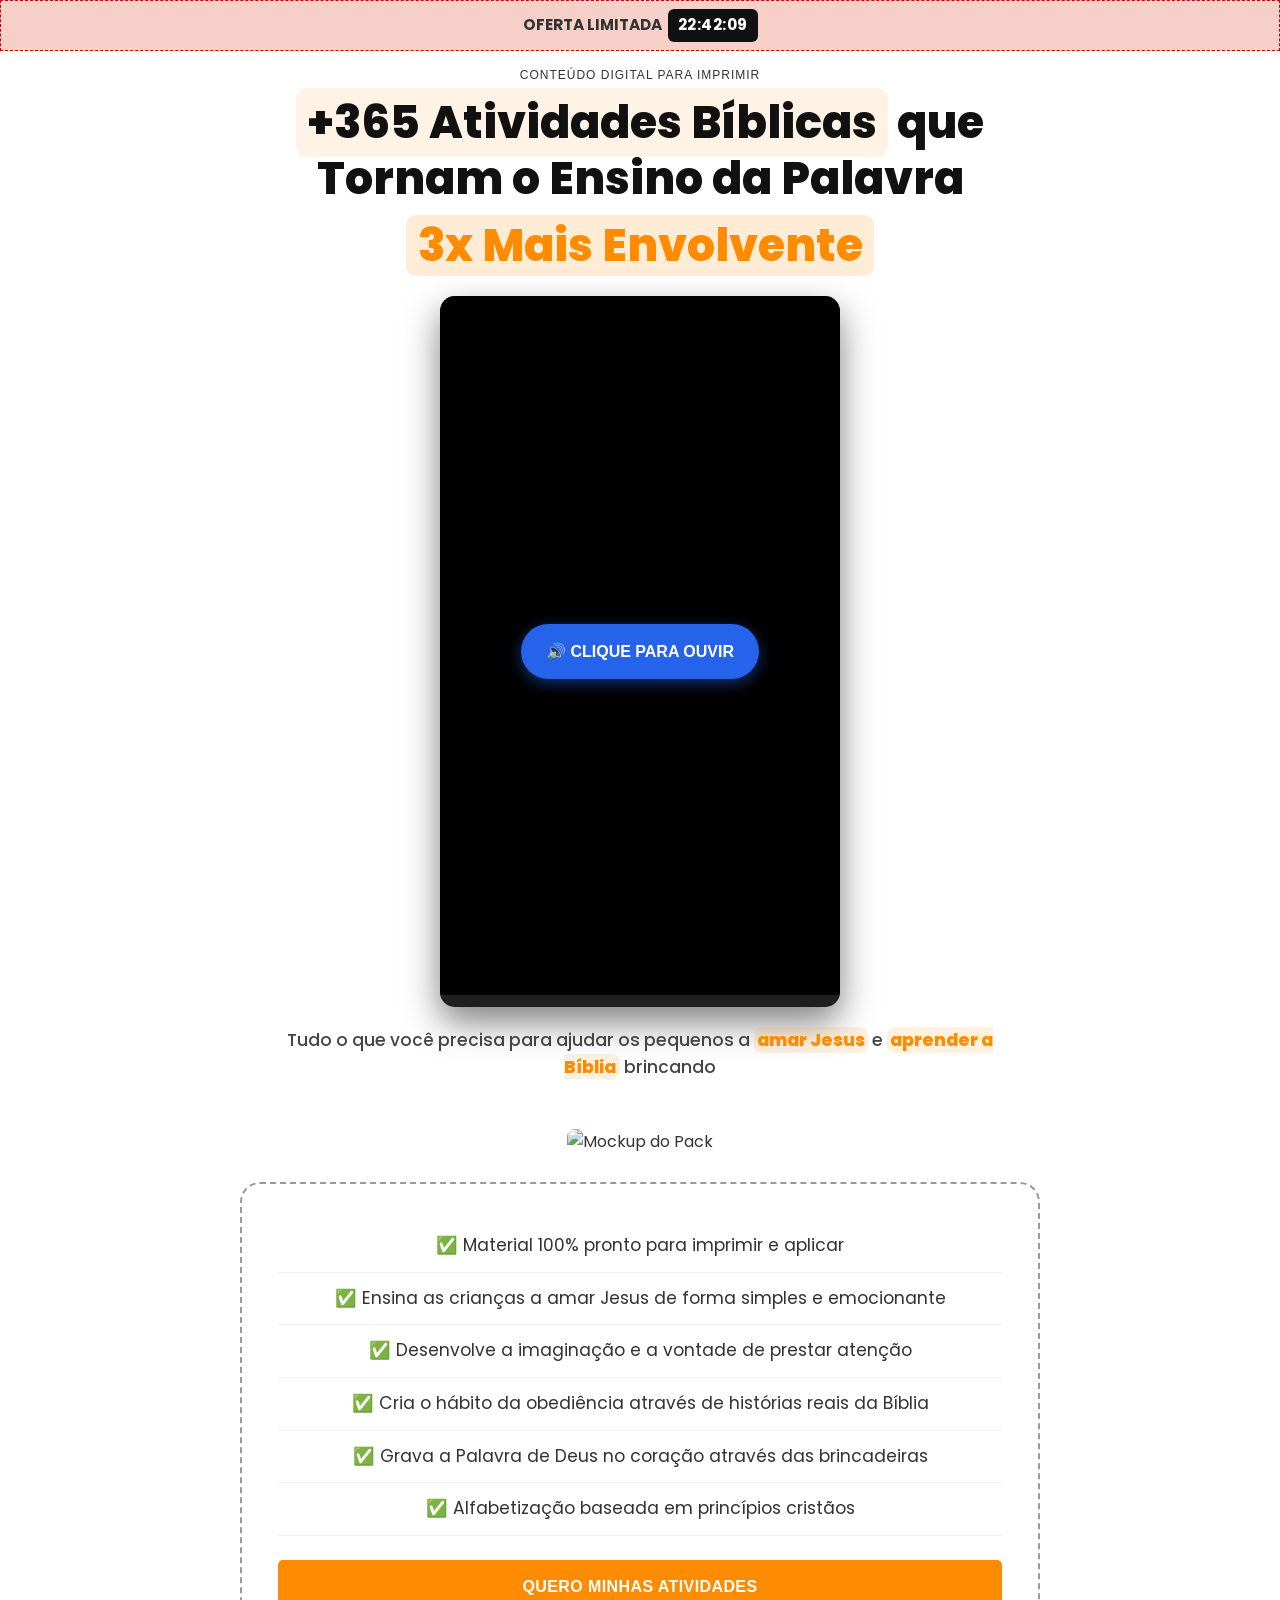
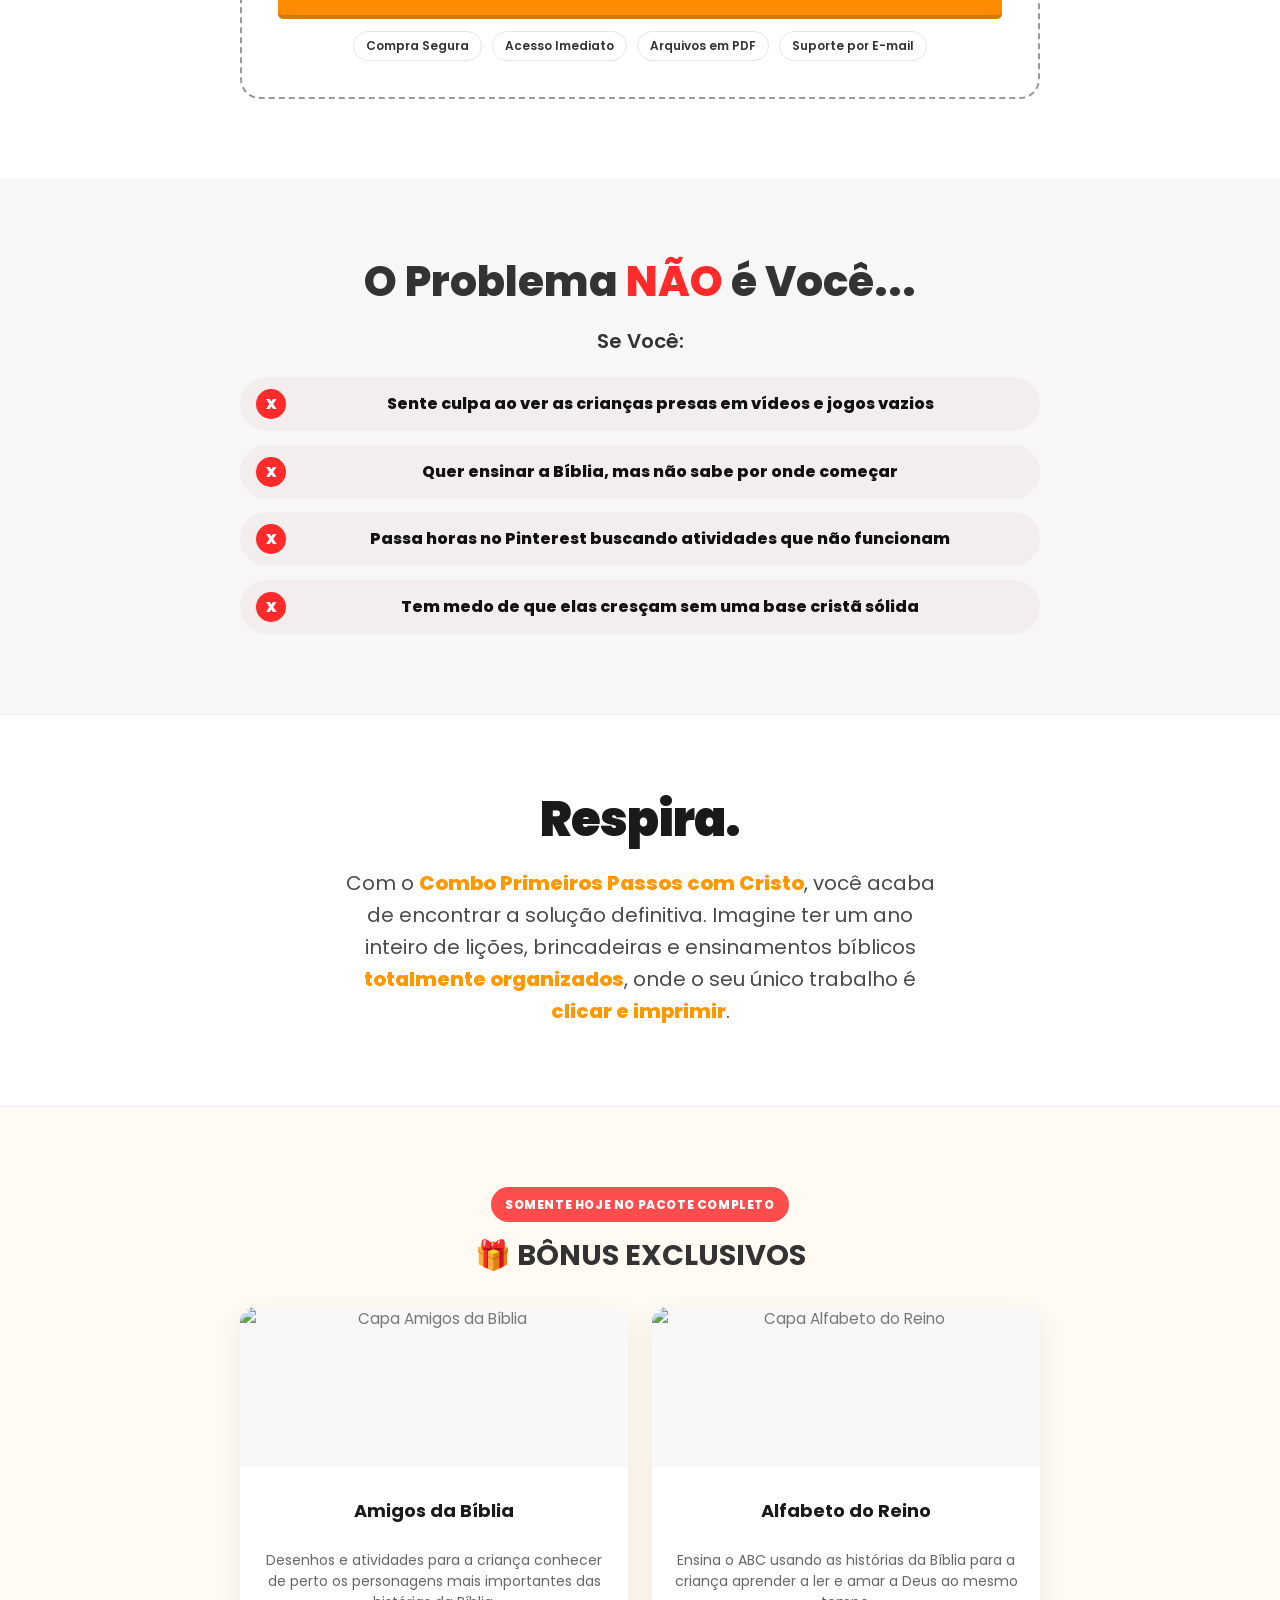
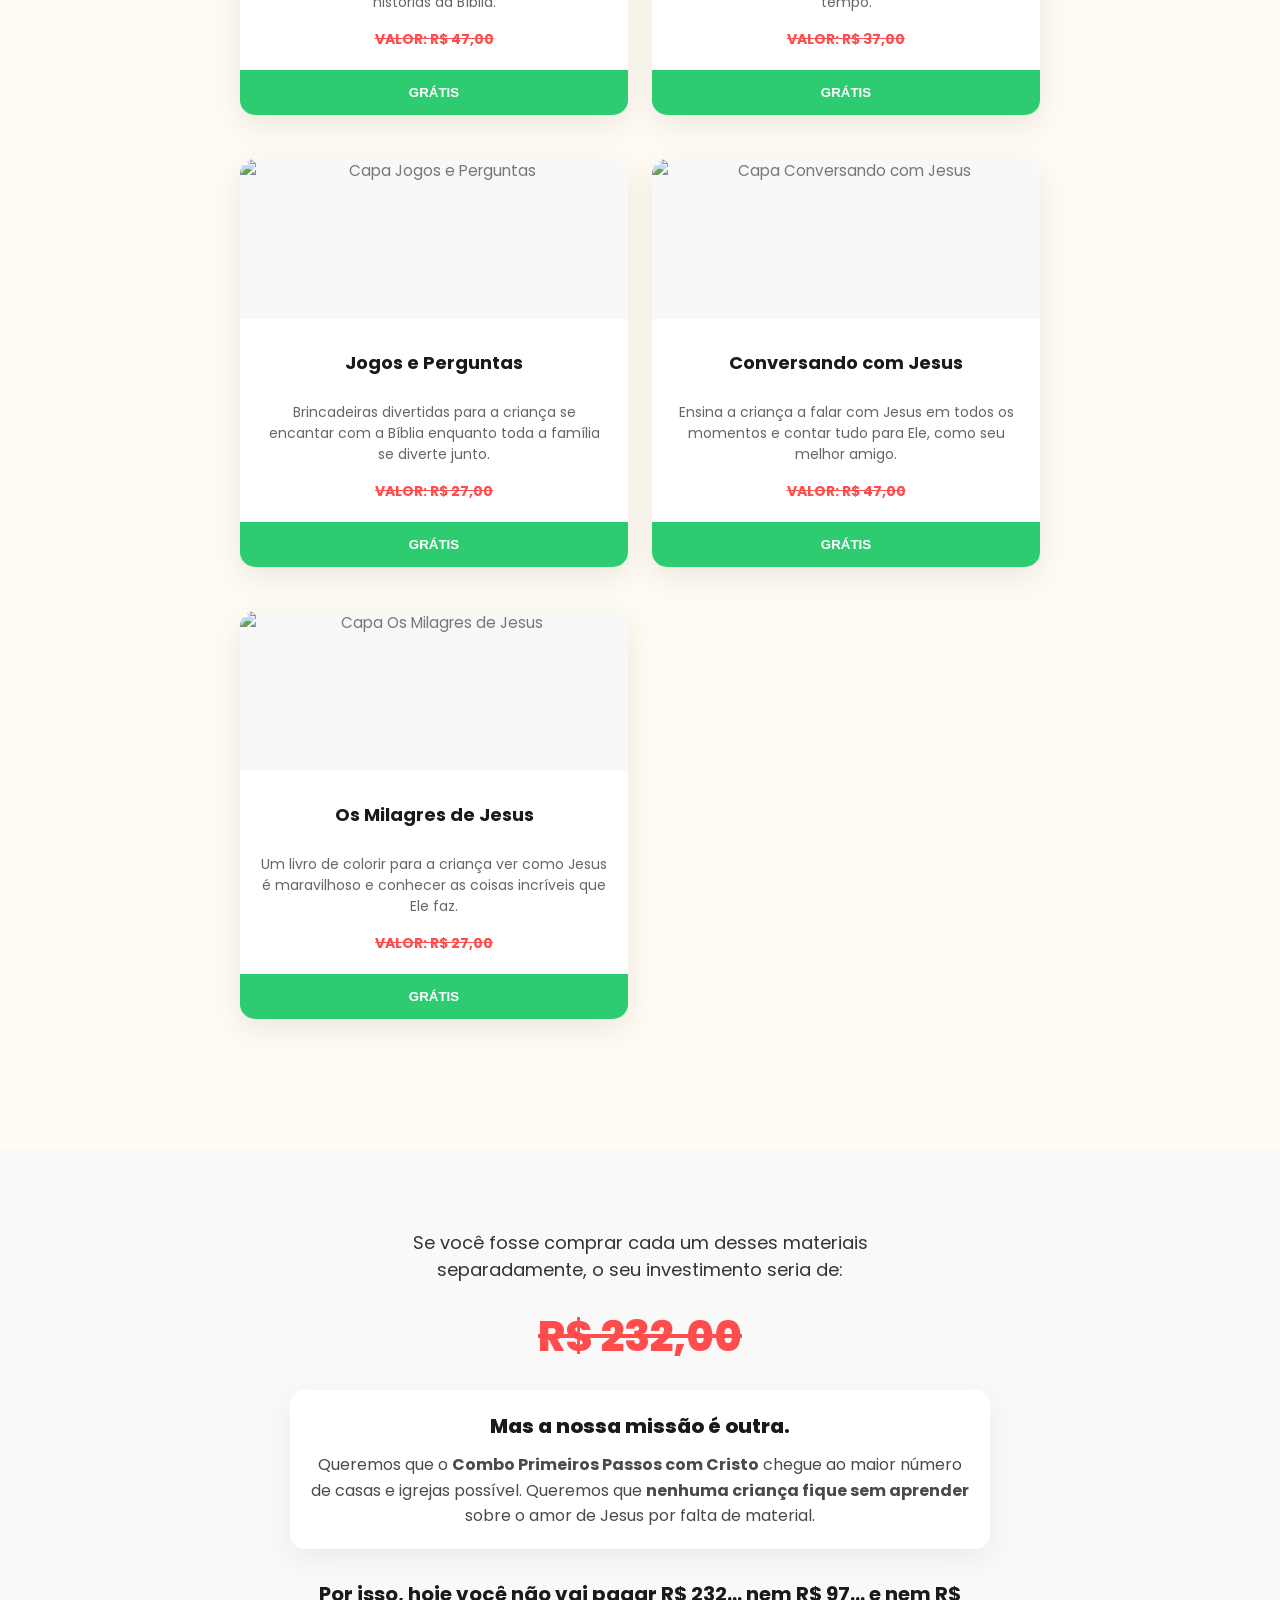
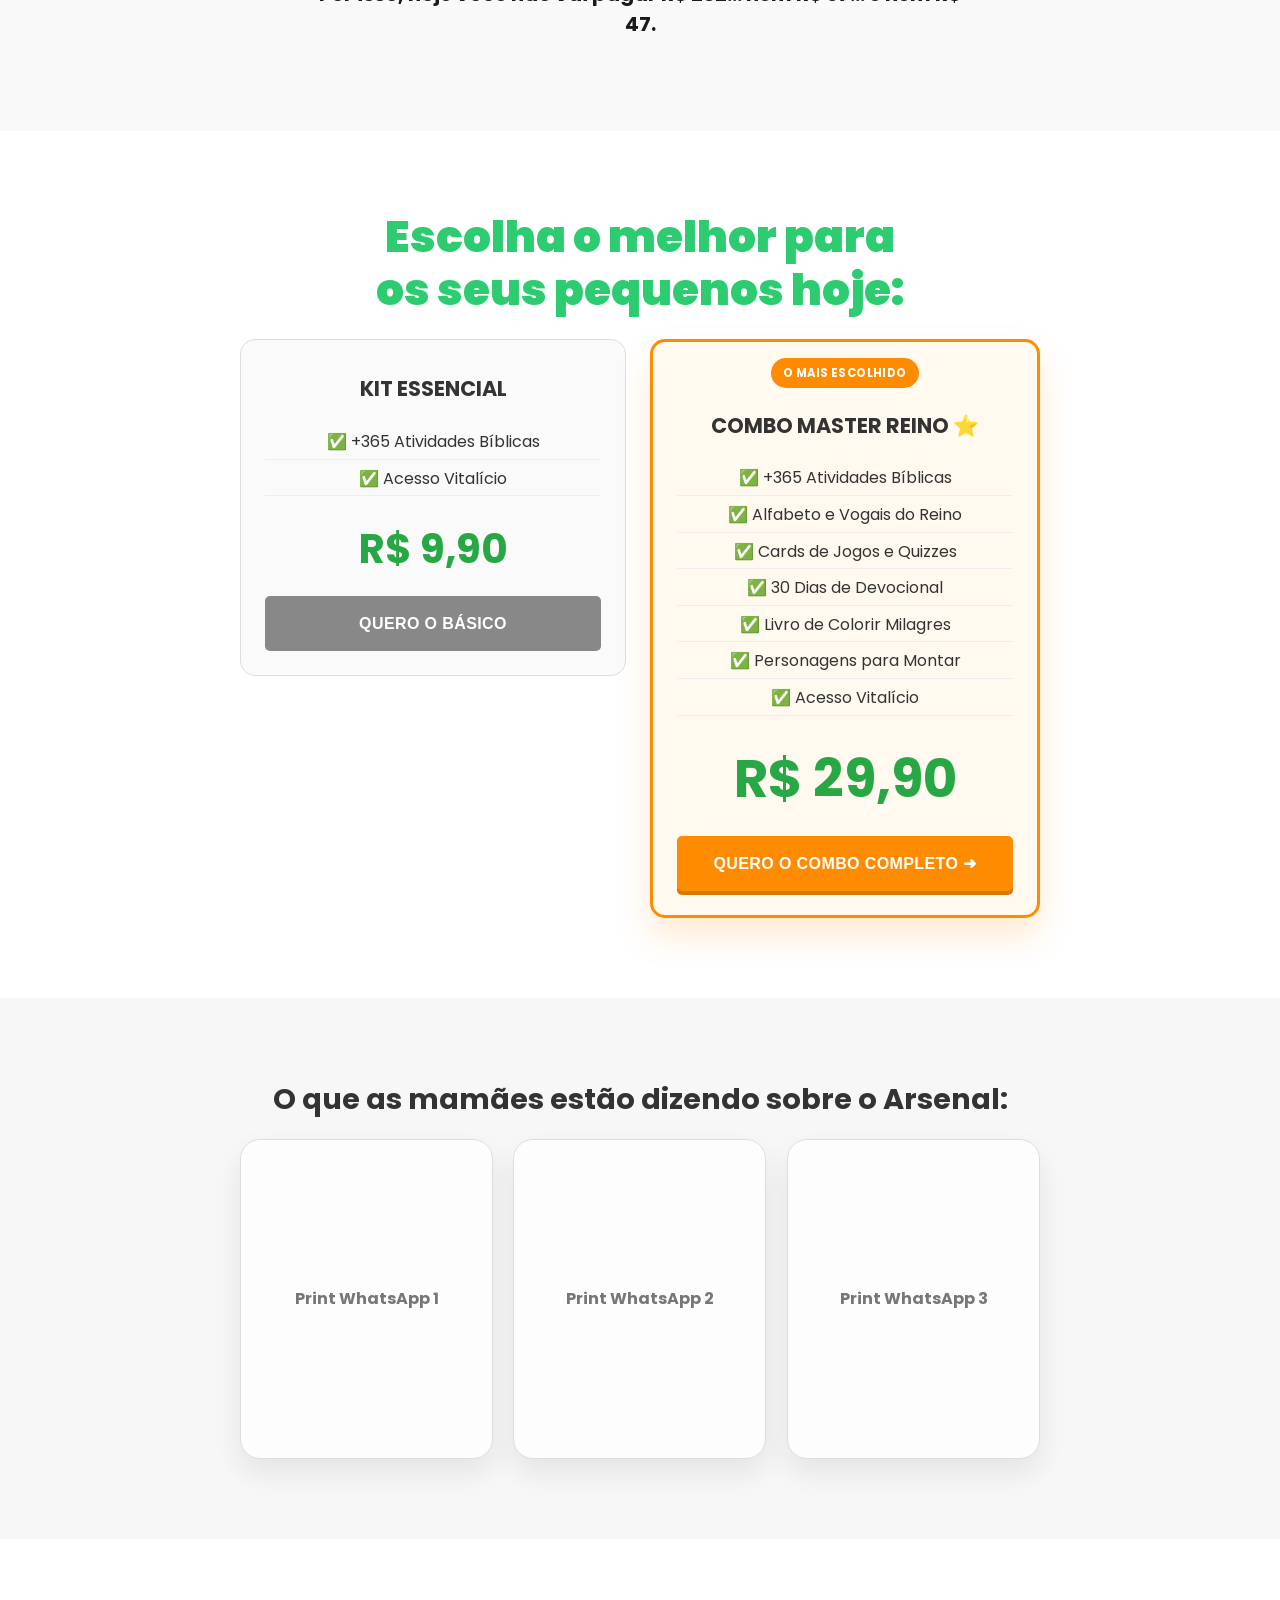
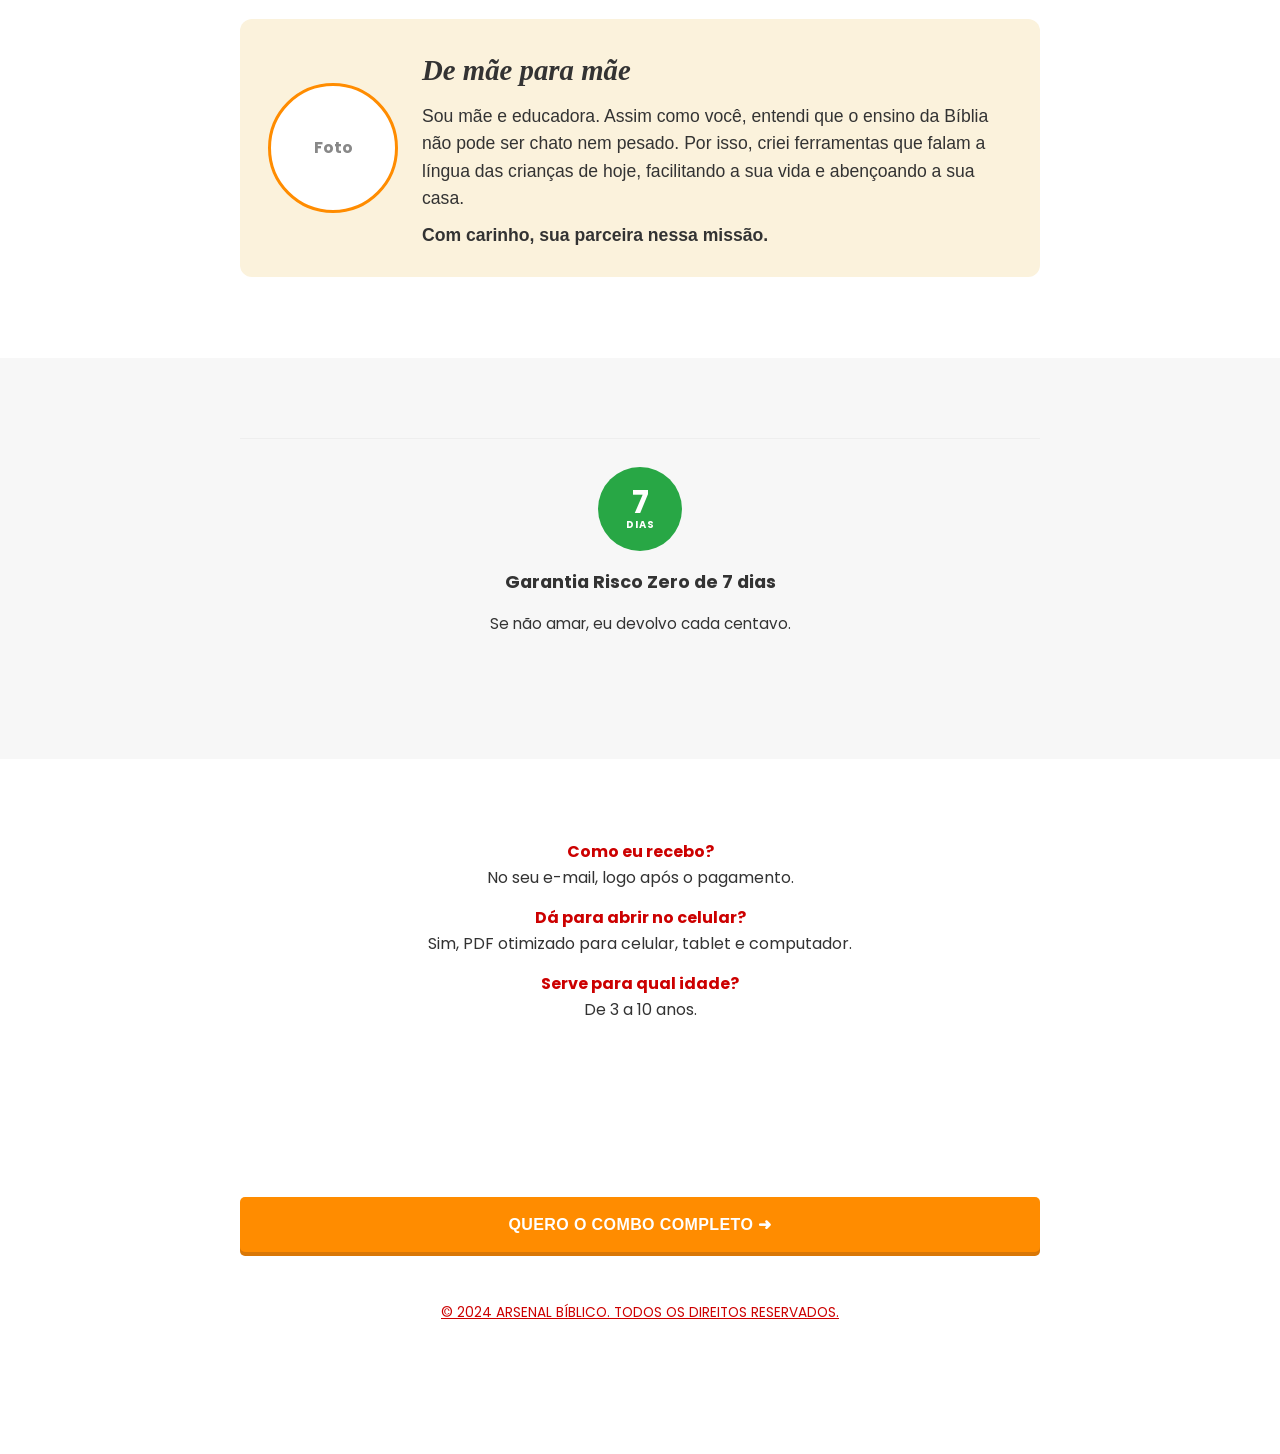
==== commit ba0ece64: "chore: atualizar alterações manuais" ====
--- a/index.html
+++ b/index.html
@@ -259,24 +259,23 @@
                     <div class="card plan-basic animate-on-scroll delay-100">
                         <div class="card-title">KIT ESSENCIAL</div>
                         <ul class="card-list">
-                            <li>✅ Apenas as 365 Atividades Básicas</li>
-                            <li>❌ Sem Bônus</li>
-                            <li>❌ Sem Acesso Vitalício</li>
+                            <li>✅ +365 Atividades Bíblicas</li>
+                            <li>✅ Acesso Vitalício</li>
                         </ul>
-                        <div class="card-price">R$ 10</div>
+                        <div class="card-price">R$ 9,90</div>
                         <button class="btn-card btn-essencial">Quero o Básico</button>
                     </div>
 
                     <div class="card featured plan-master animate-on-scroll delay-200">
                         <div class="card-badge">O MAIS ESCOLHIDO</div>
-                        <div class="card-title">COMBO MASTER REINO (O Mais Escolhido ⭐)</div>
+                        <div class="card-title">COMBO MASTER REINO ⭐</div>
                         <ul class="card-list">
-                            <li>✅ TUDO o que foi listado acima</li>
+                            <li>✅ +365 Atividades Bíblicas</li>
                             <li>✅ Alfabeto e Vogais do Reino</li>
                             <li>✅ Cards de Jogos e Quizzes</li>
                             <li>✅ 30 Dias de Devocional</li>
                             <li>✅ Livro de Colorir Milagres</li>
-                            <li>✅ BÔNUS: Personagens para Montar</li>
+                            <li>✅ Personagens para Montar</li>
                             <li>✅ Acesso Vitalício</li>
                         </ul>
                         <div class="card-price">R$ 29,90</div>
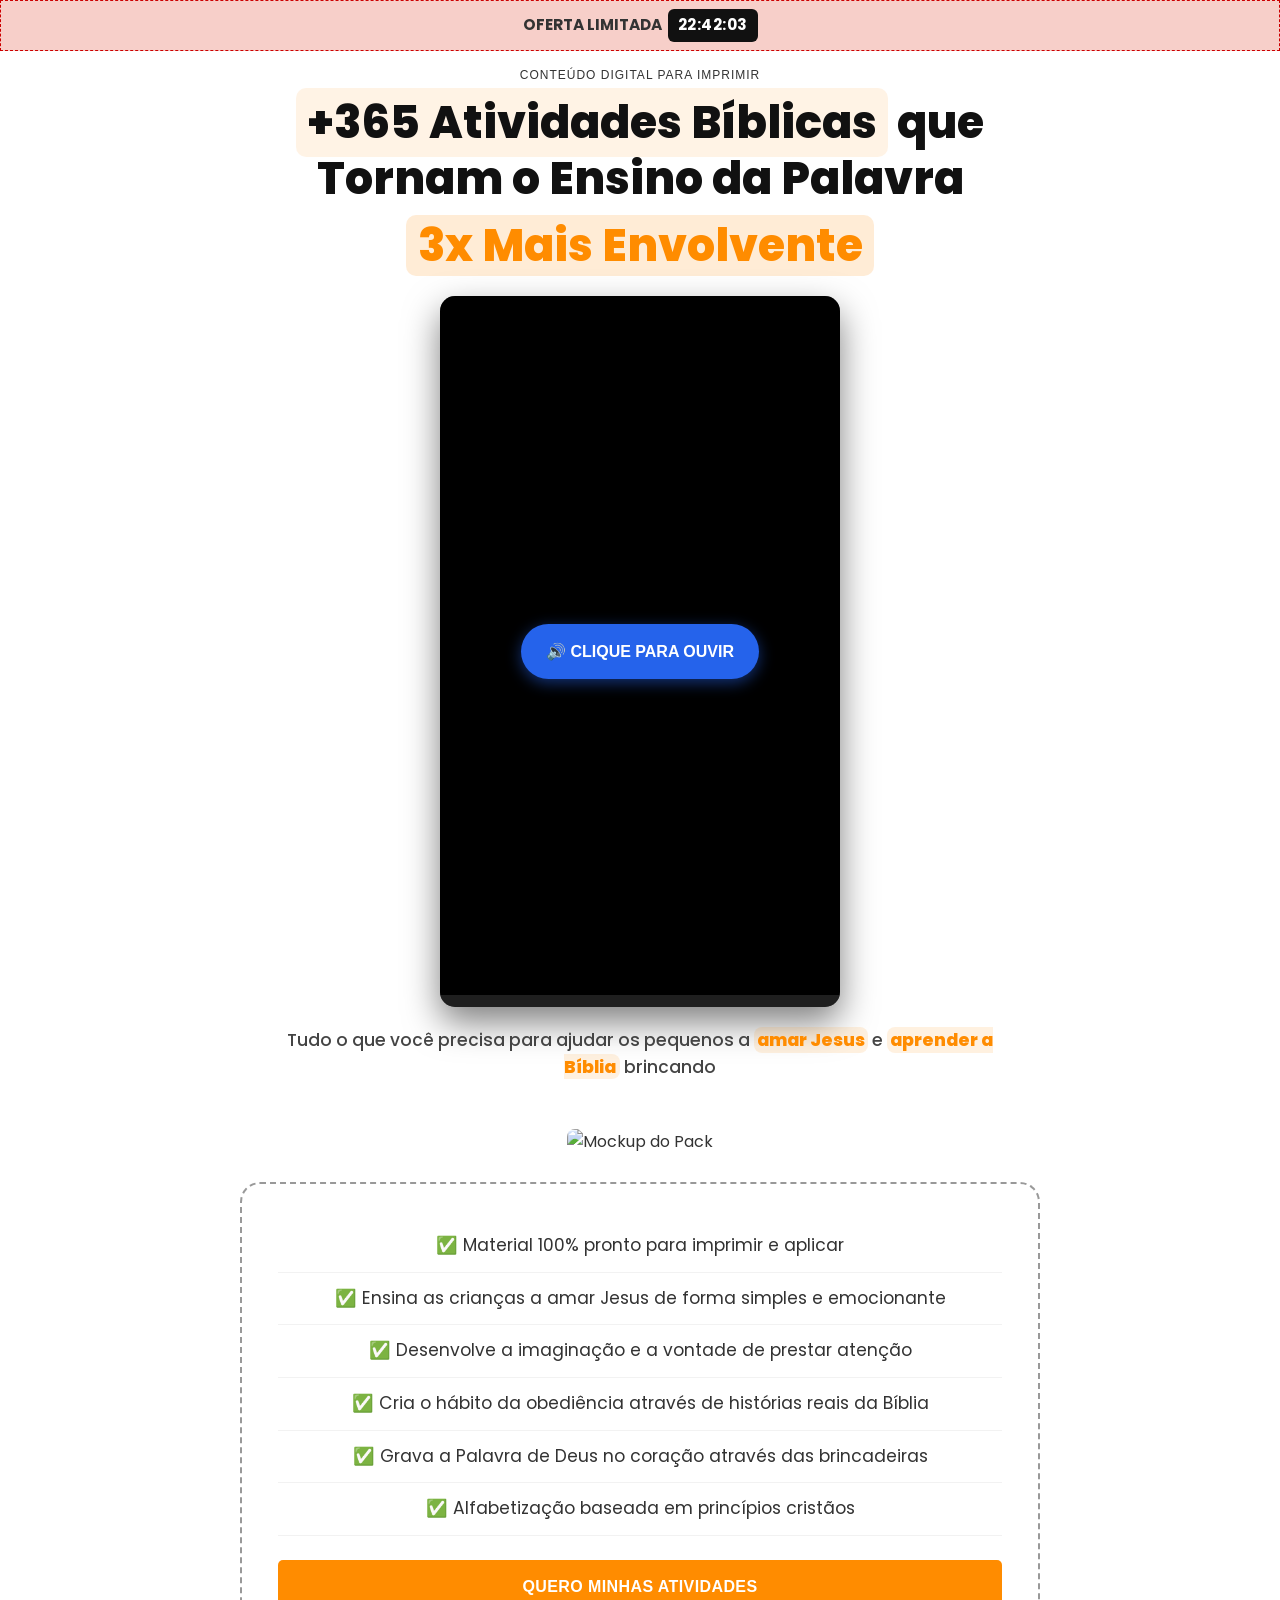
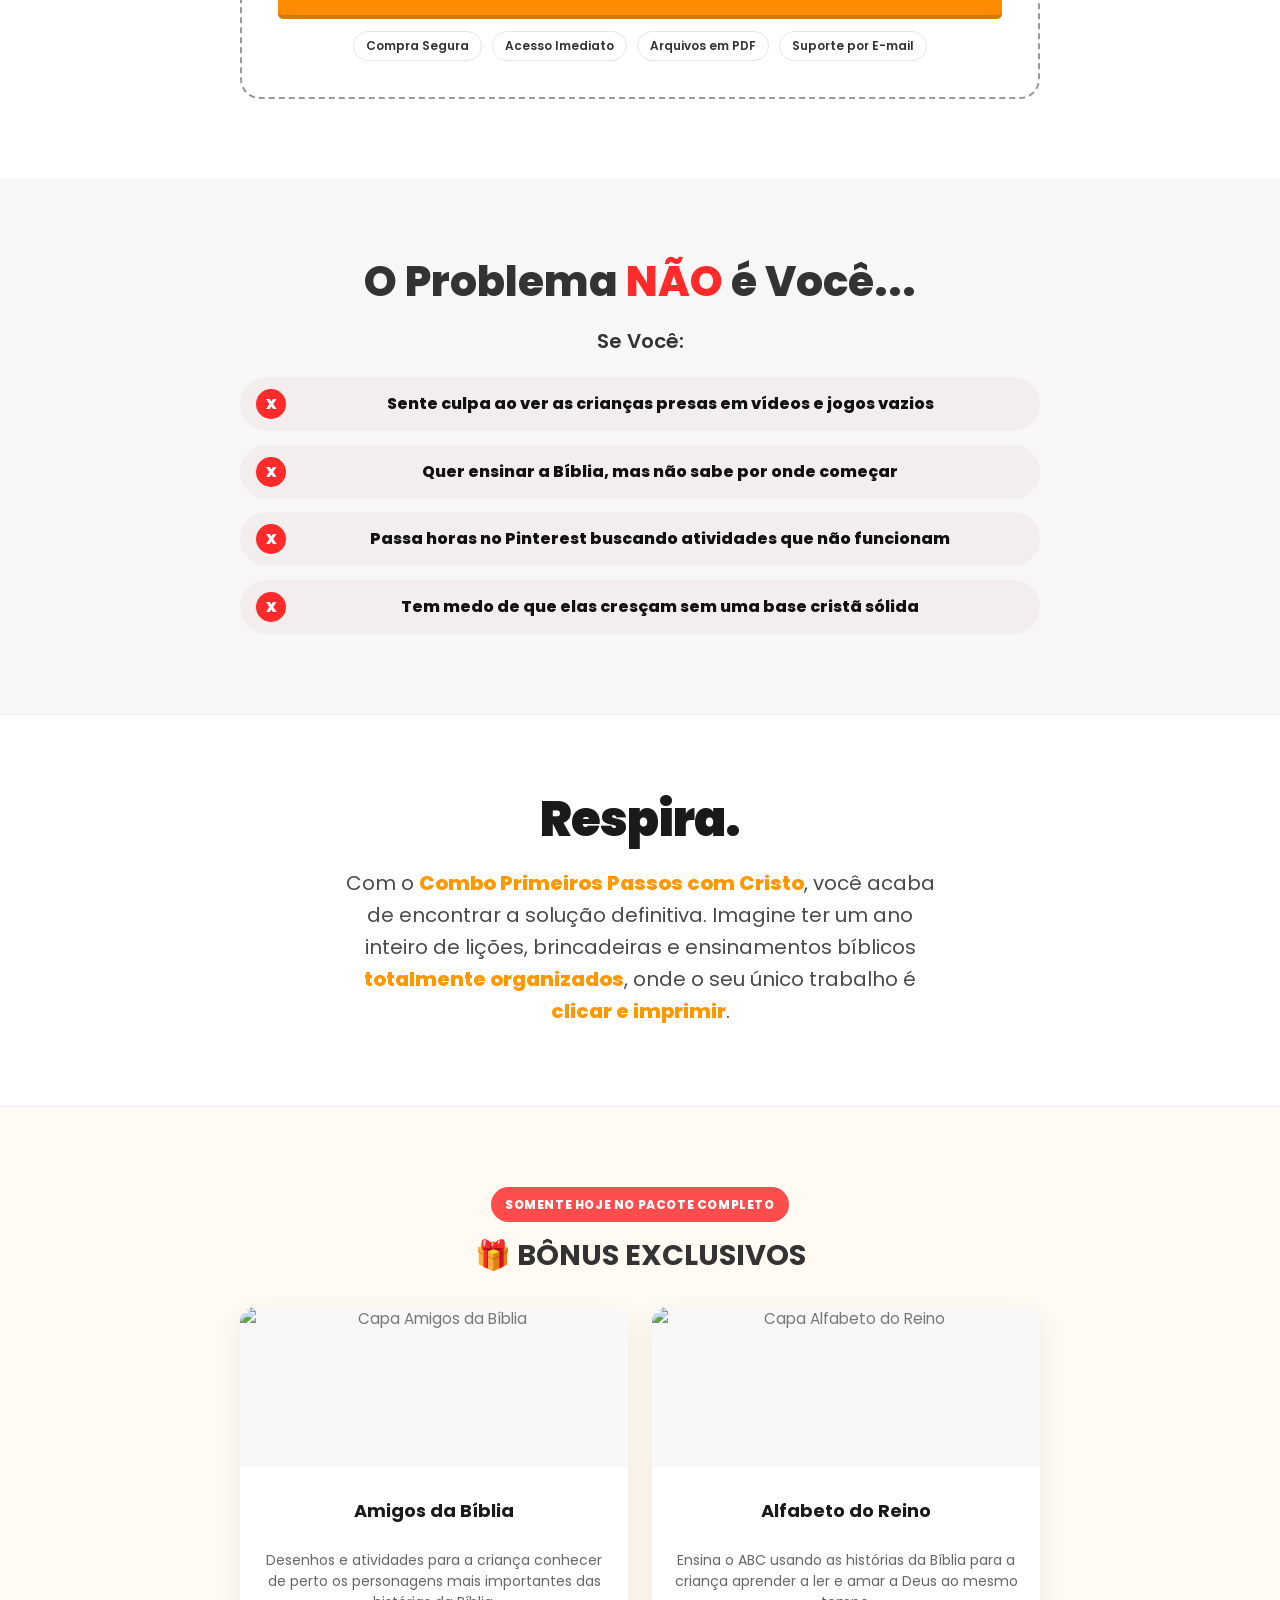
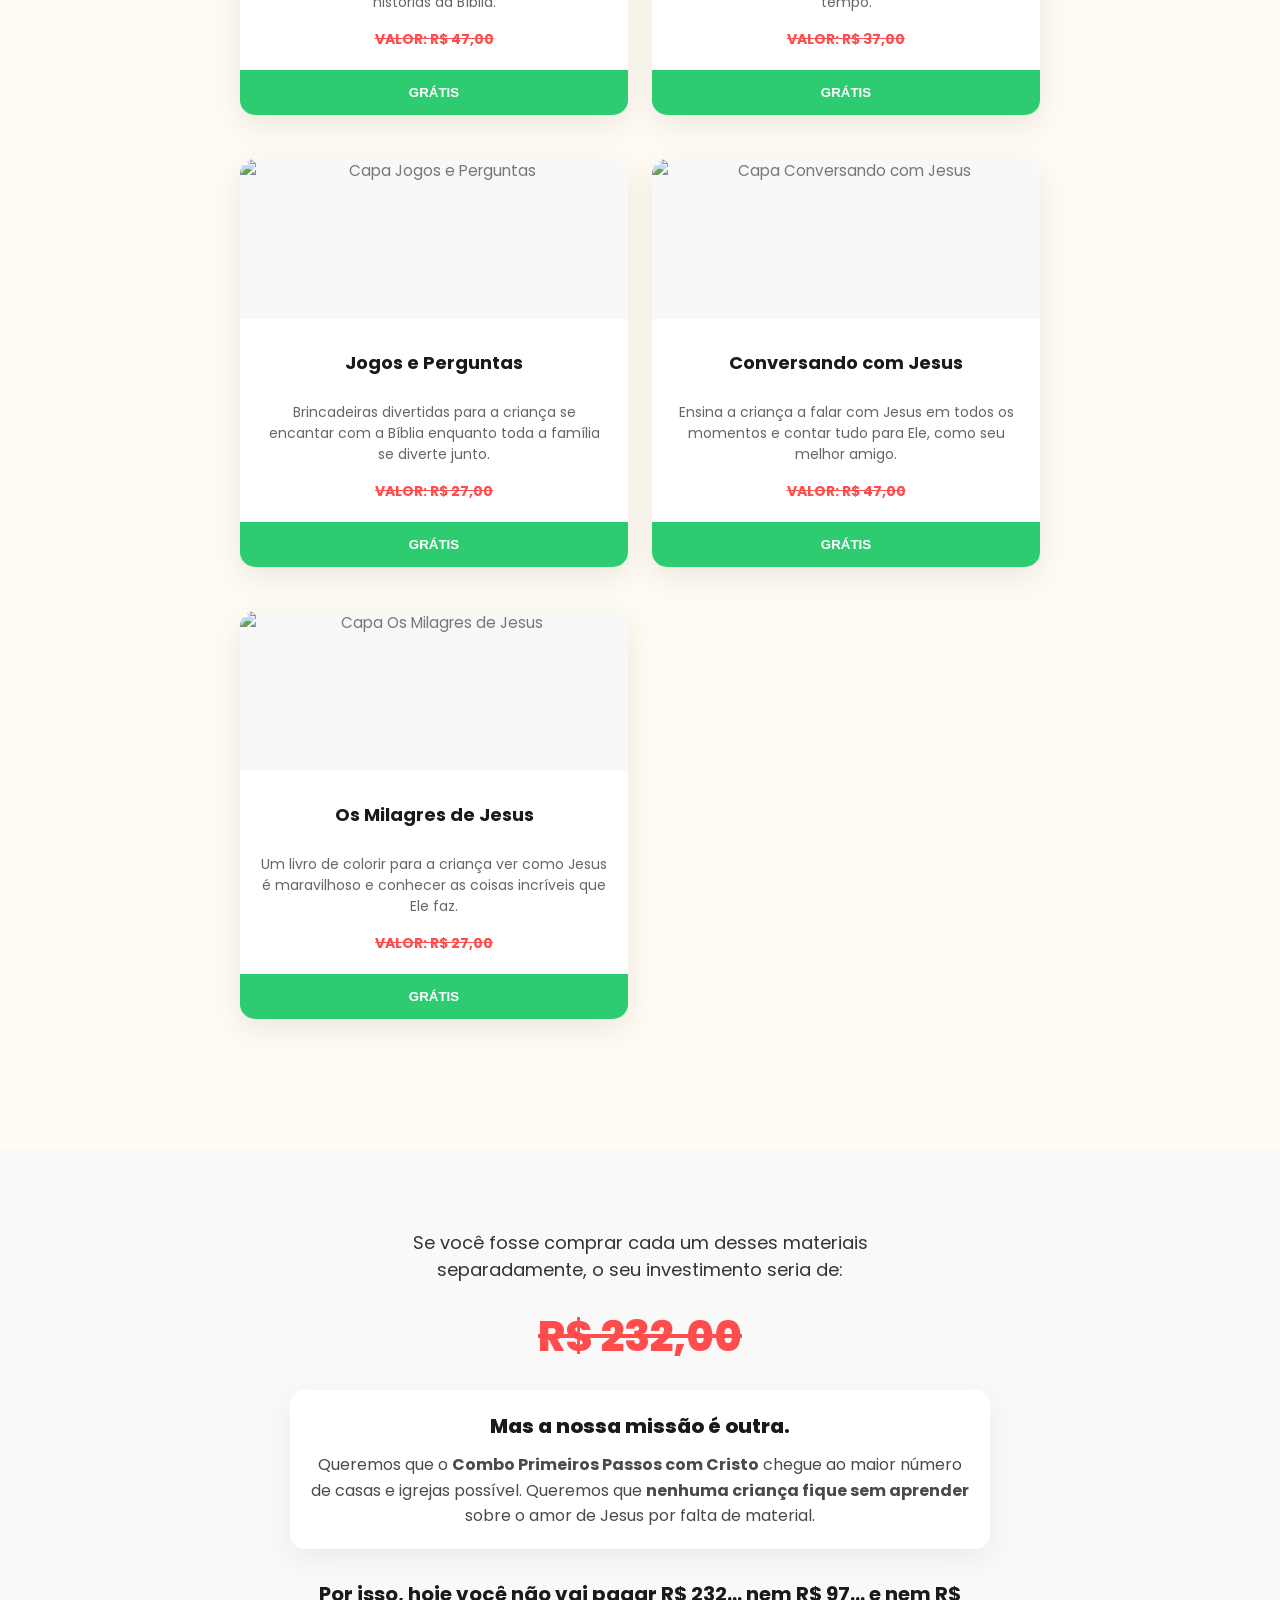
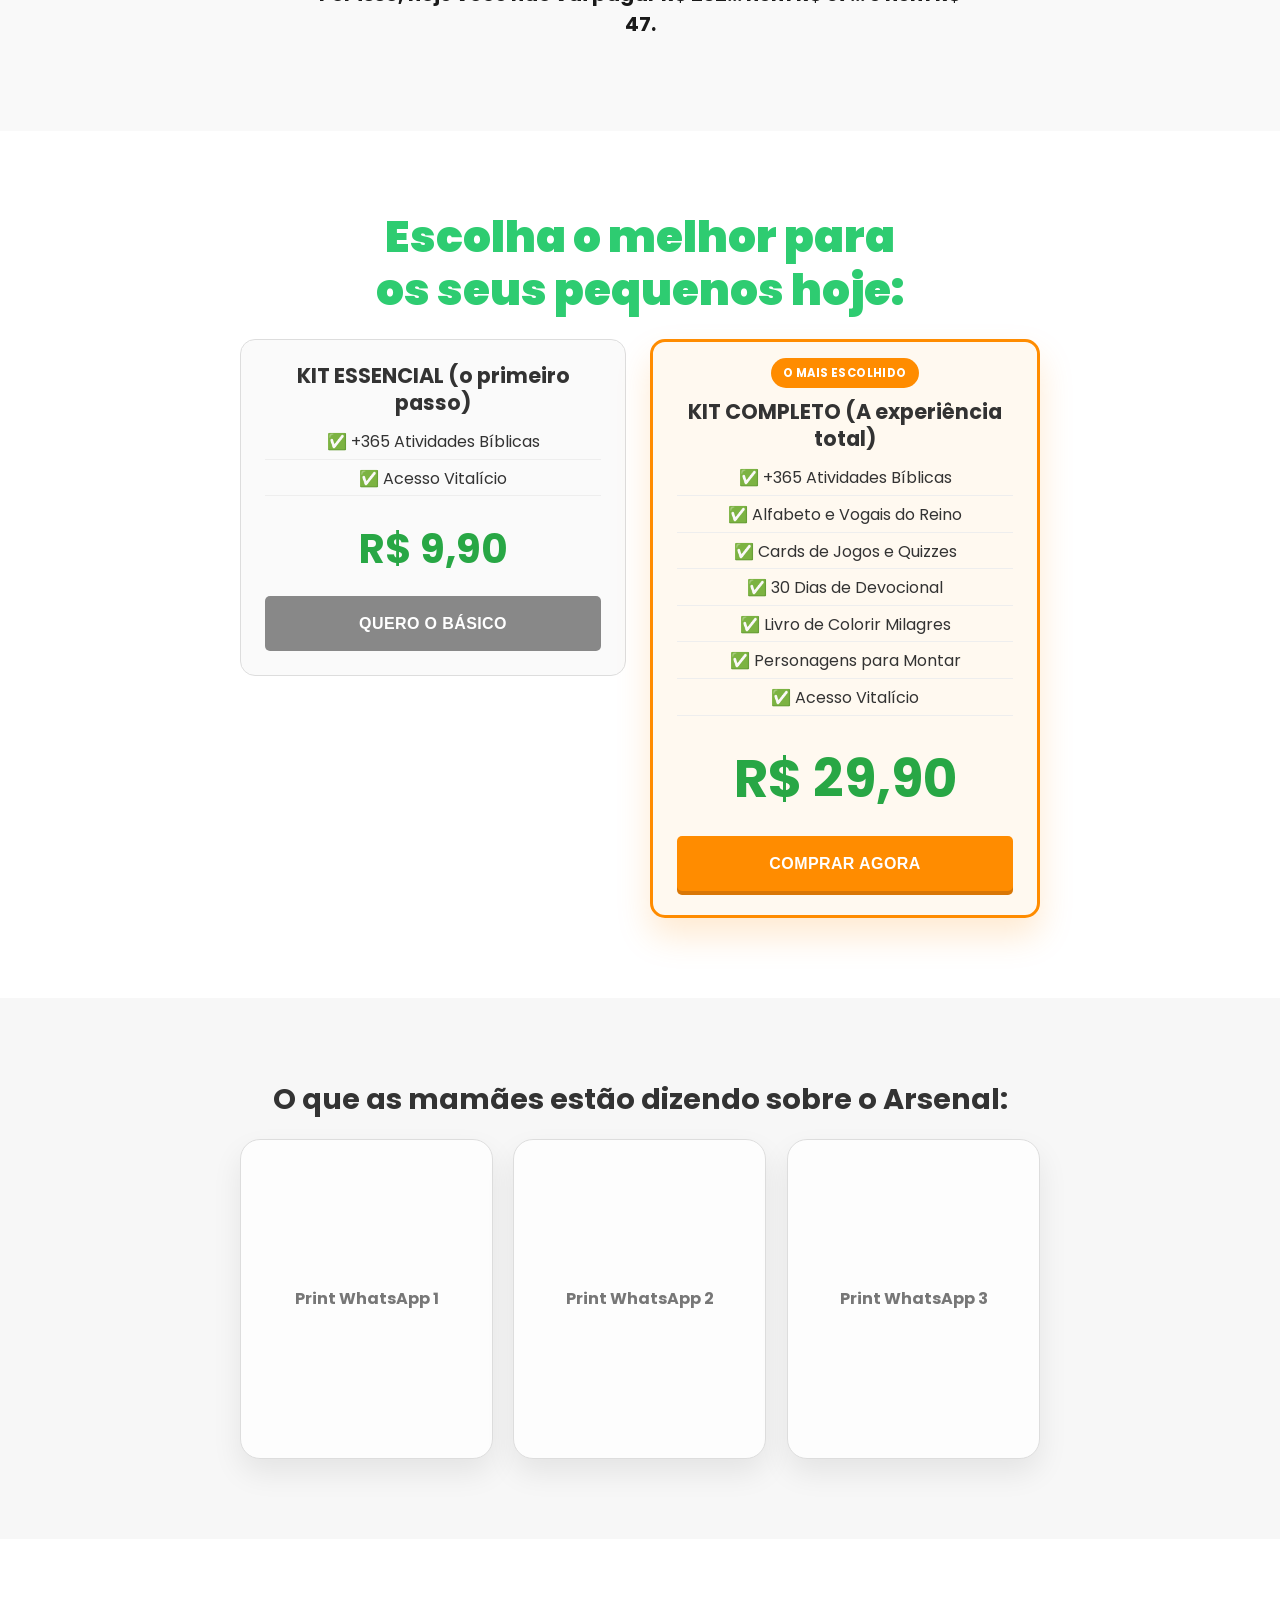
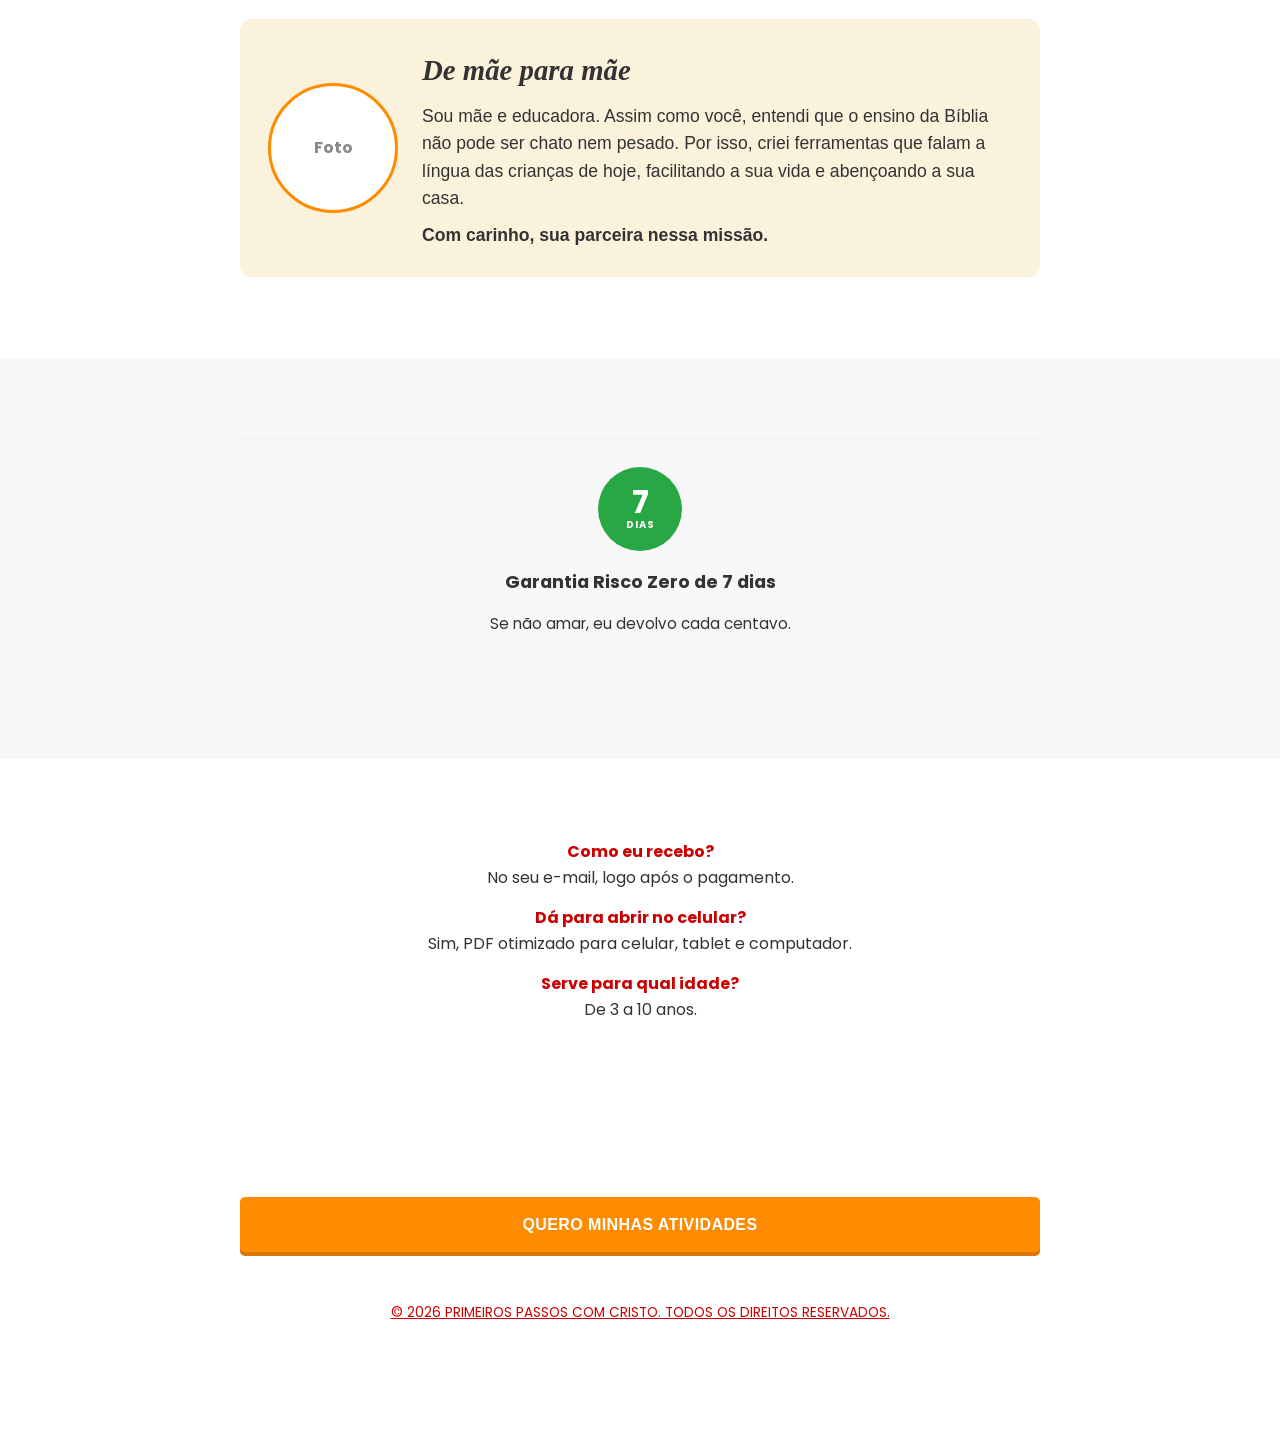
==== commit 4a12b871: "chore: atualizar alterações manuais" ====
--- a/index.html
+++ b/index.html
@@ -257,7 +257,7 @@
                 <h2 class="offer-title animate-on-scroll">Escolha o melhor para os seus pequenos hoje:</h2>
                 <div class="cards-container">
                     <div class="card plan-basic animate-on-scroll delay-100">
-                        <div class="card-title">KIT ESSENCIAL</div>
+                        <div class="card-title">KIT ESSENCIAL (o primeiro passo)</div>
                         <ul class="card-list">
                             <li>✅ +365 Atividades Bíblicas</li>
                             <li>✅ Acesso Vitalício</li>
@@ -268,7 +268,7 @@
 
                     <div class="card featured plan-master animate-on-scroll delay-200">
                         <div class="card-badge">O MAIS ESCOLHIDO</div>
-                        <div class="card-title">COMBO MASTER REINO ⭐</div>
+                        <div class="card-title">KIT COMPLETO (A experiência total)</div>
                         <ul class="card-list">
                             <li>✅ +365 Atividades Bíblicas</li>
                             <li>✅ Alfabeto e Vogais do Reino</li>
@@ -279,7 +279,7 @@
                             <li>✅ Acesso Vitalício</li>
                         </ul>
                         <div class="card-price">R$ 29,90</div>
-                        <button class="btn-card btn-master btn-pulse">QUERO O COMBO COMPLETO ➜</button>
+                        <button class="btn-card btn-master btn-pulse">COMPRAR AGORA</button>
                     </div>
                 </div>
             </div>
@@ -342,8 +342,8 @@
 
         <section class="lp-section lp-section--cta">
             <div class="lp-inner animate-on-scroll">
-                <button class="btn-card btn-master btn-pulse">QUERO O COMBO COMPLETO ➜</button>
-                <div class="btn-no-thanks footer-copy">© 2024 Arsenal Bíblico. Todos os direitos reservados.</div>
+                <button class="btn-card btn-master btn-pulse">QUERO MINHAS ATIVIDADES</button>
+                <div class="btn-no-thanks footer-copy">© 2026 PRIMEIROS PASSOS COM CRISTO. Todos os direitos reservados.</div>
             </div>
         </section>
     </main>
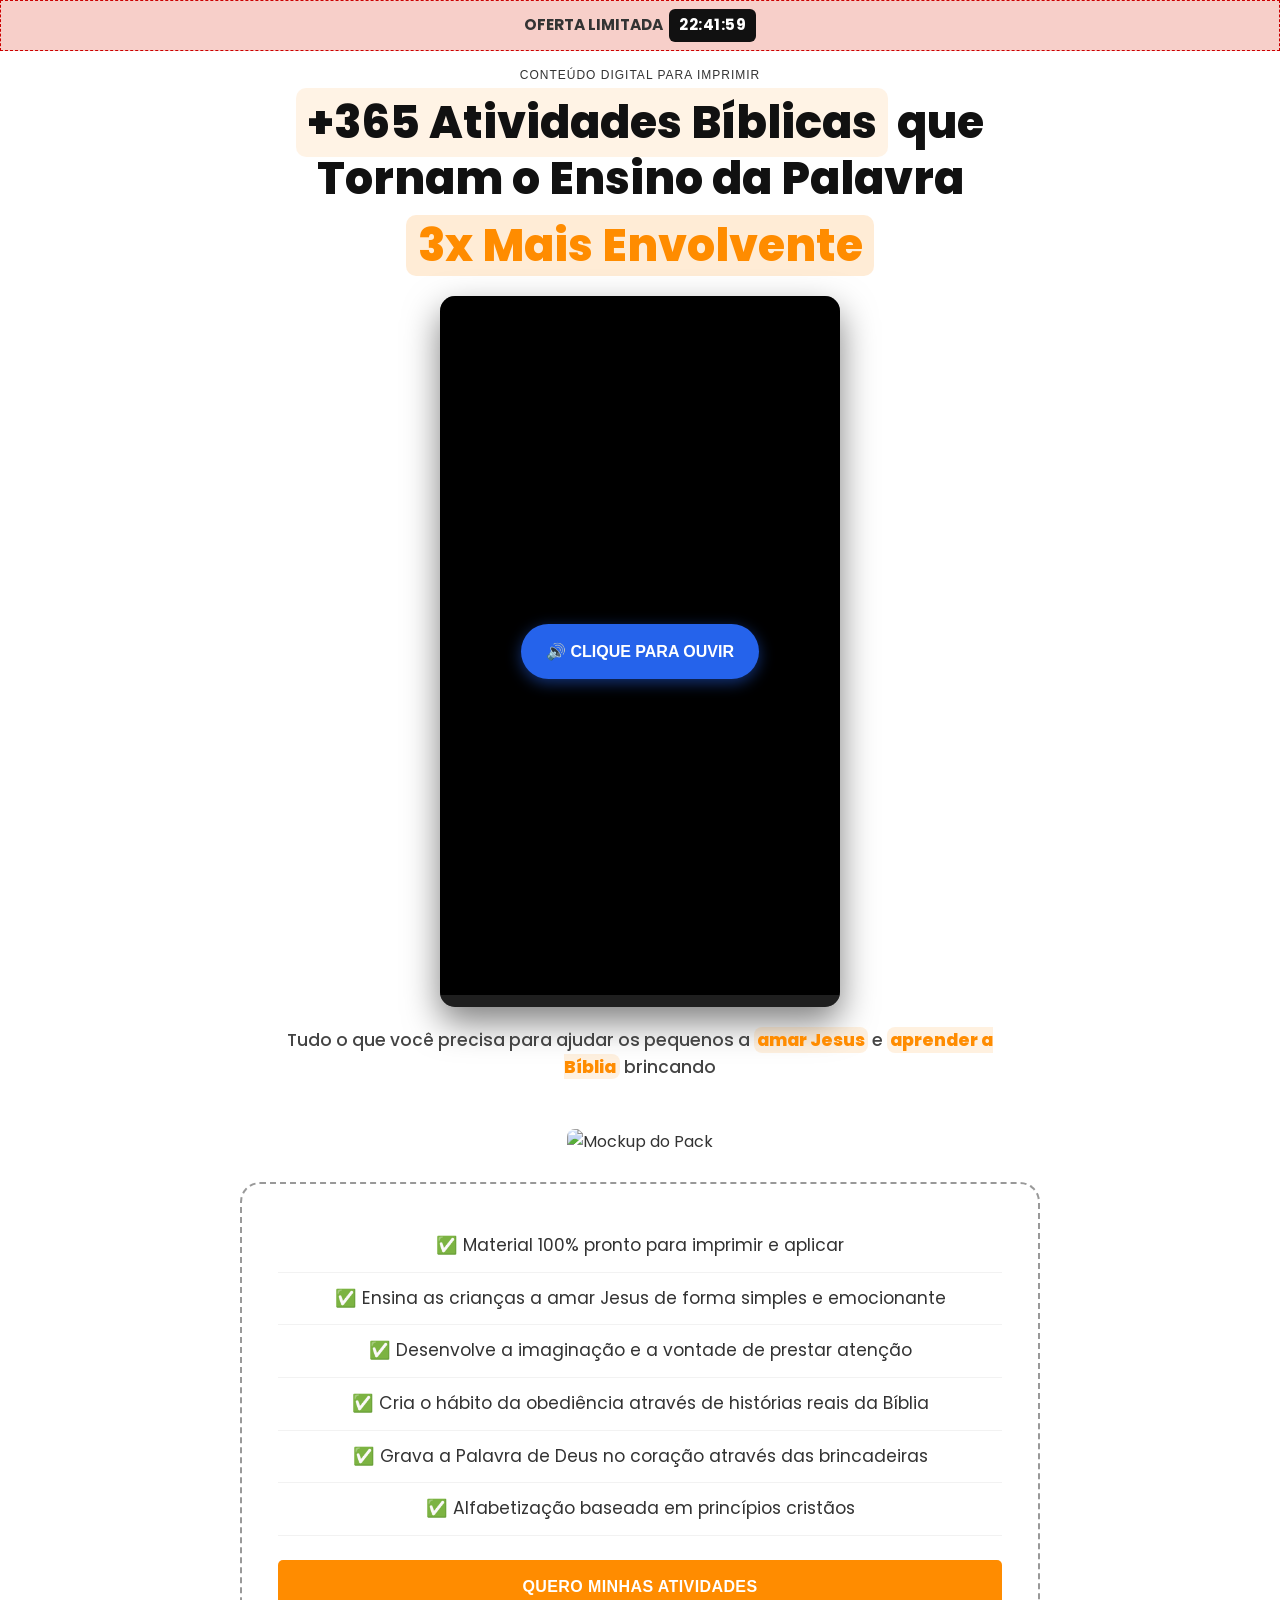
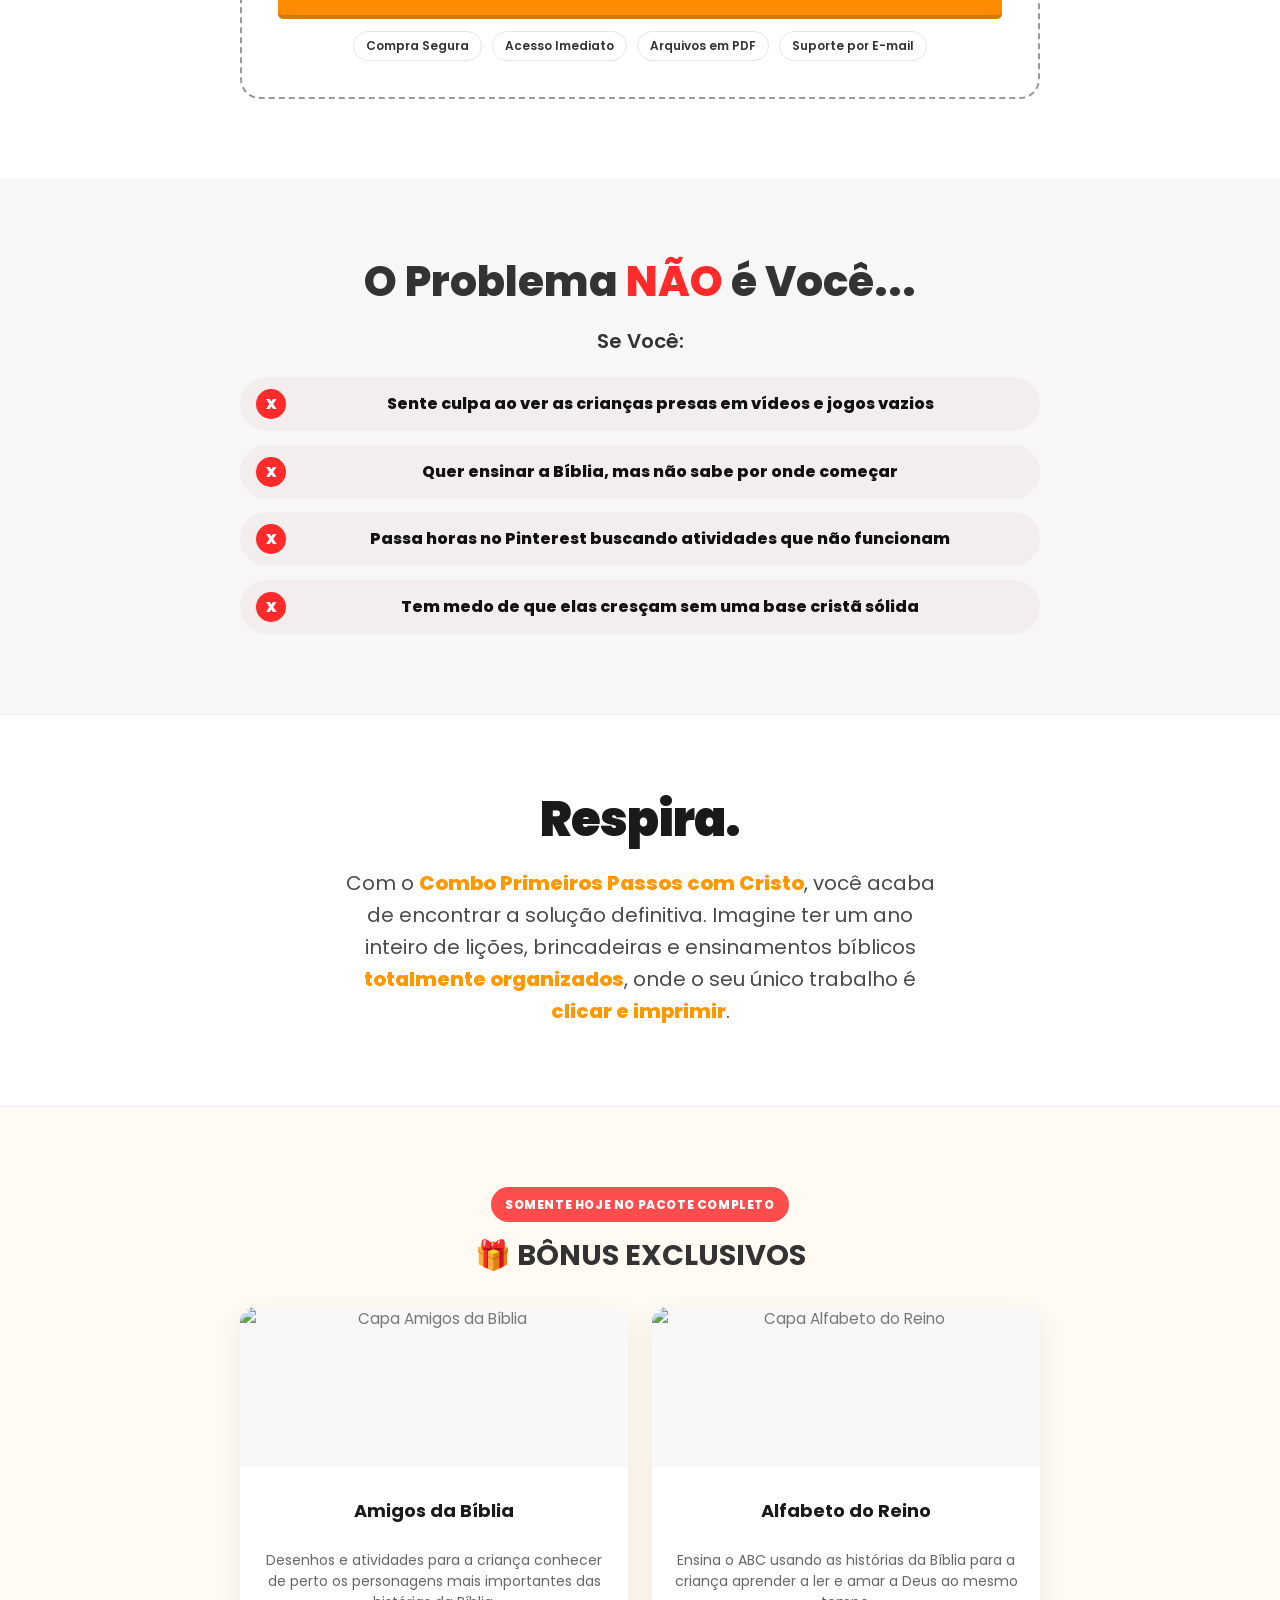
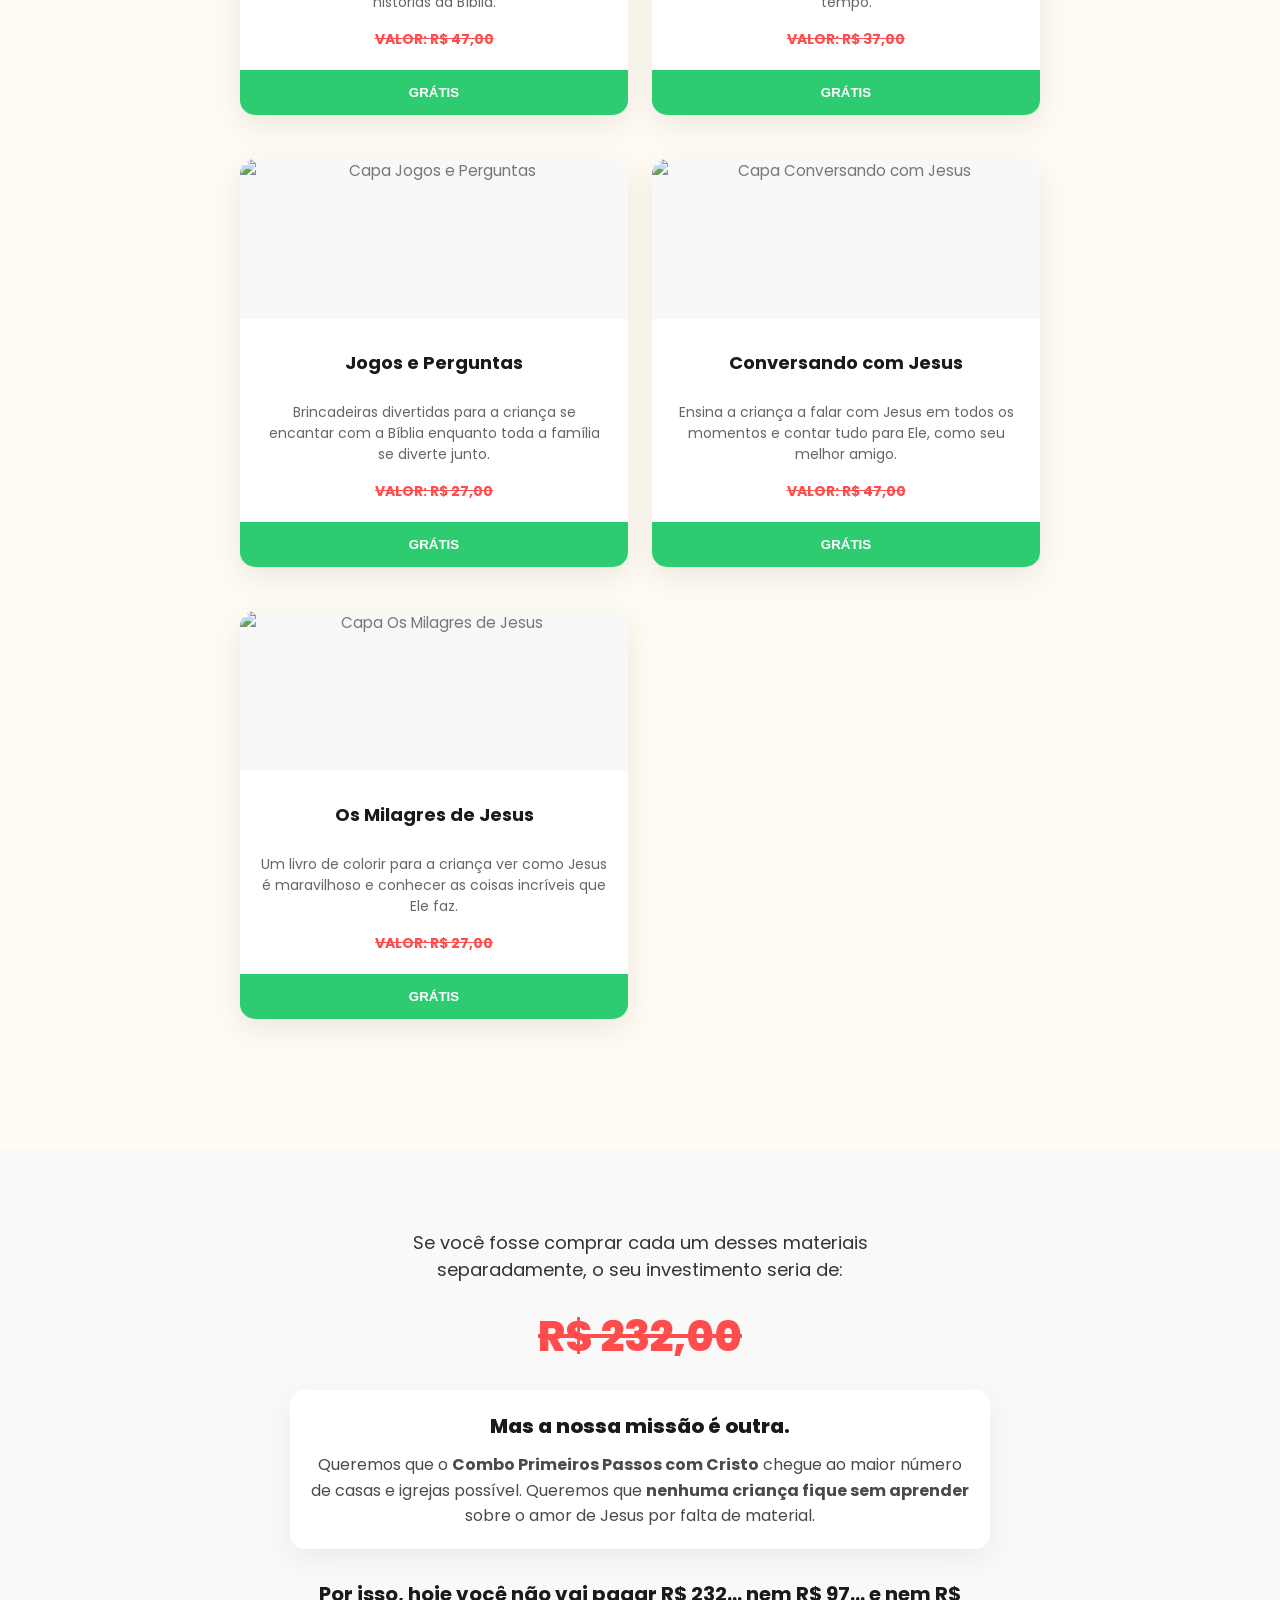
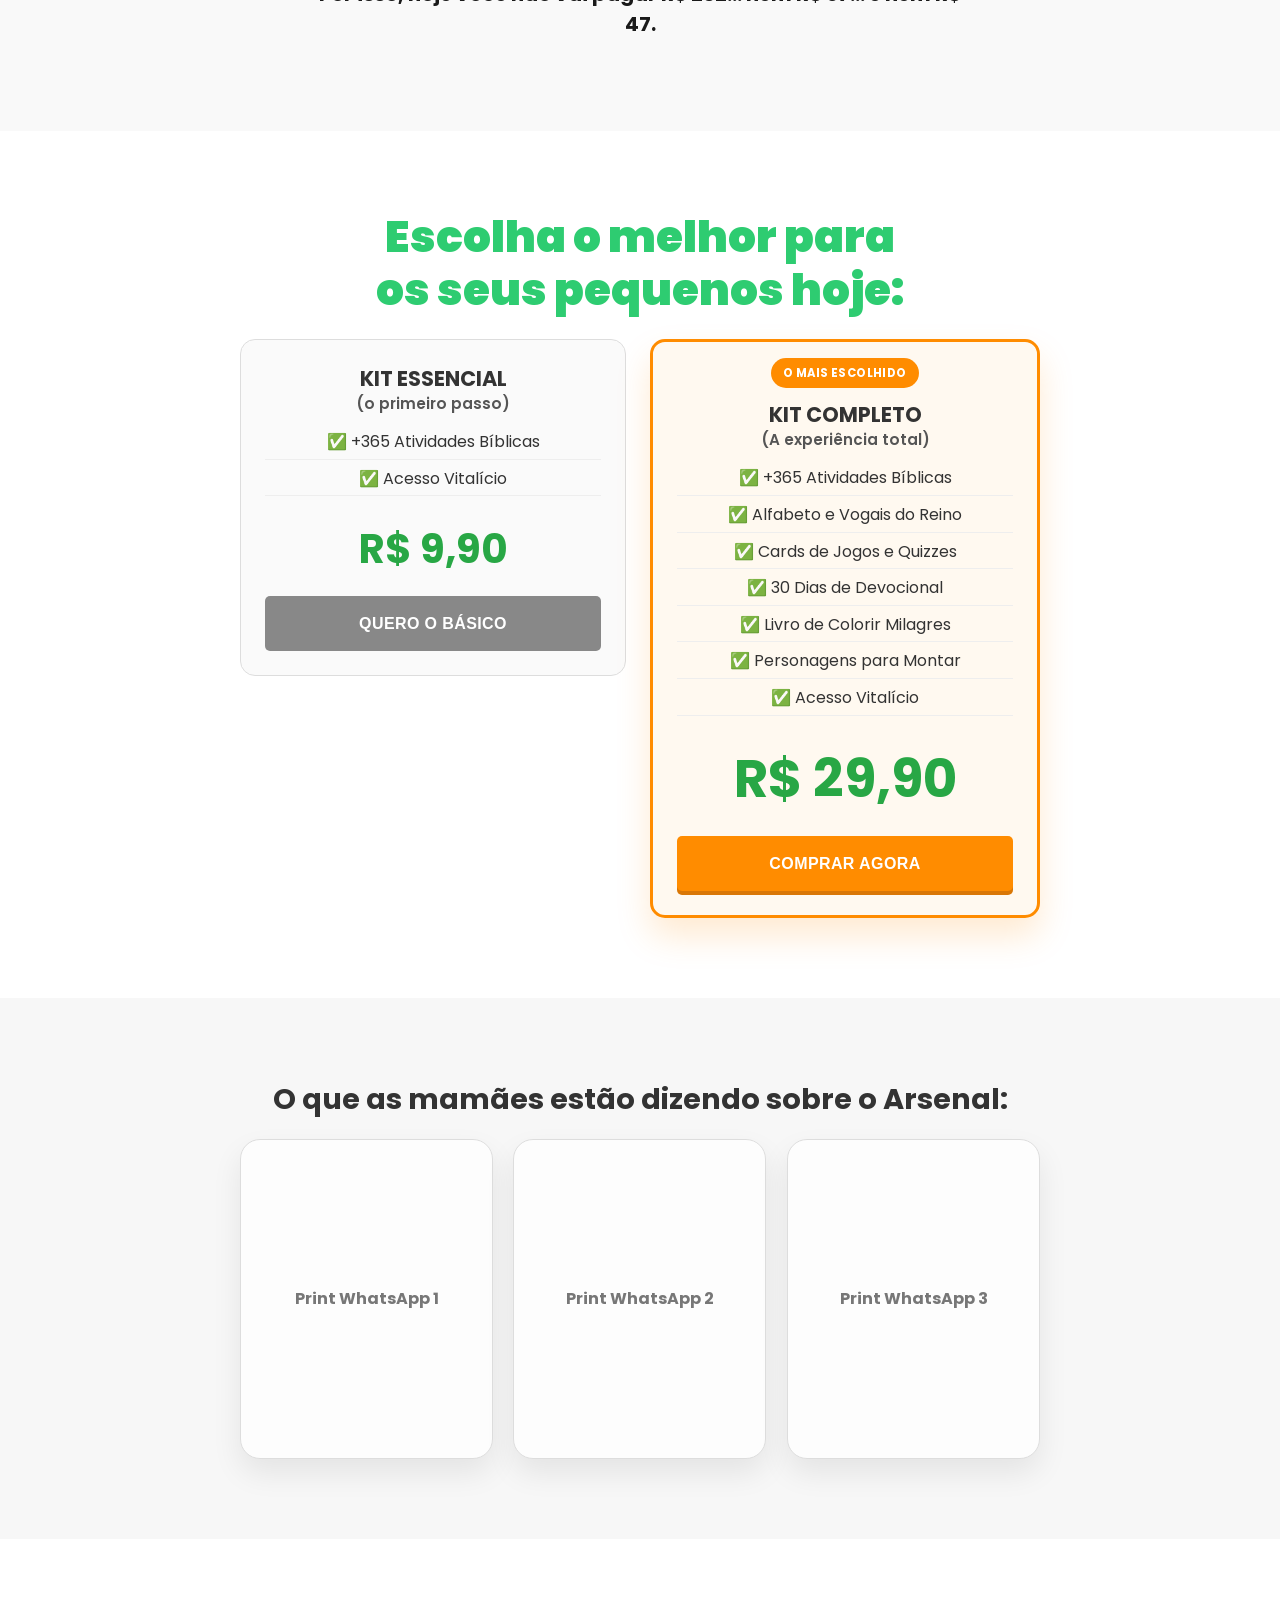
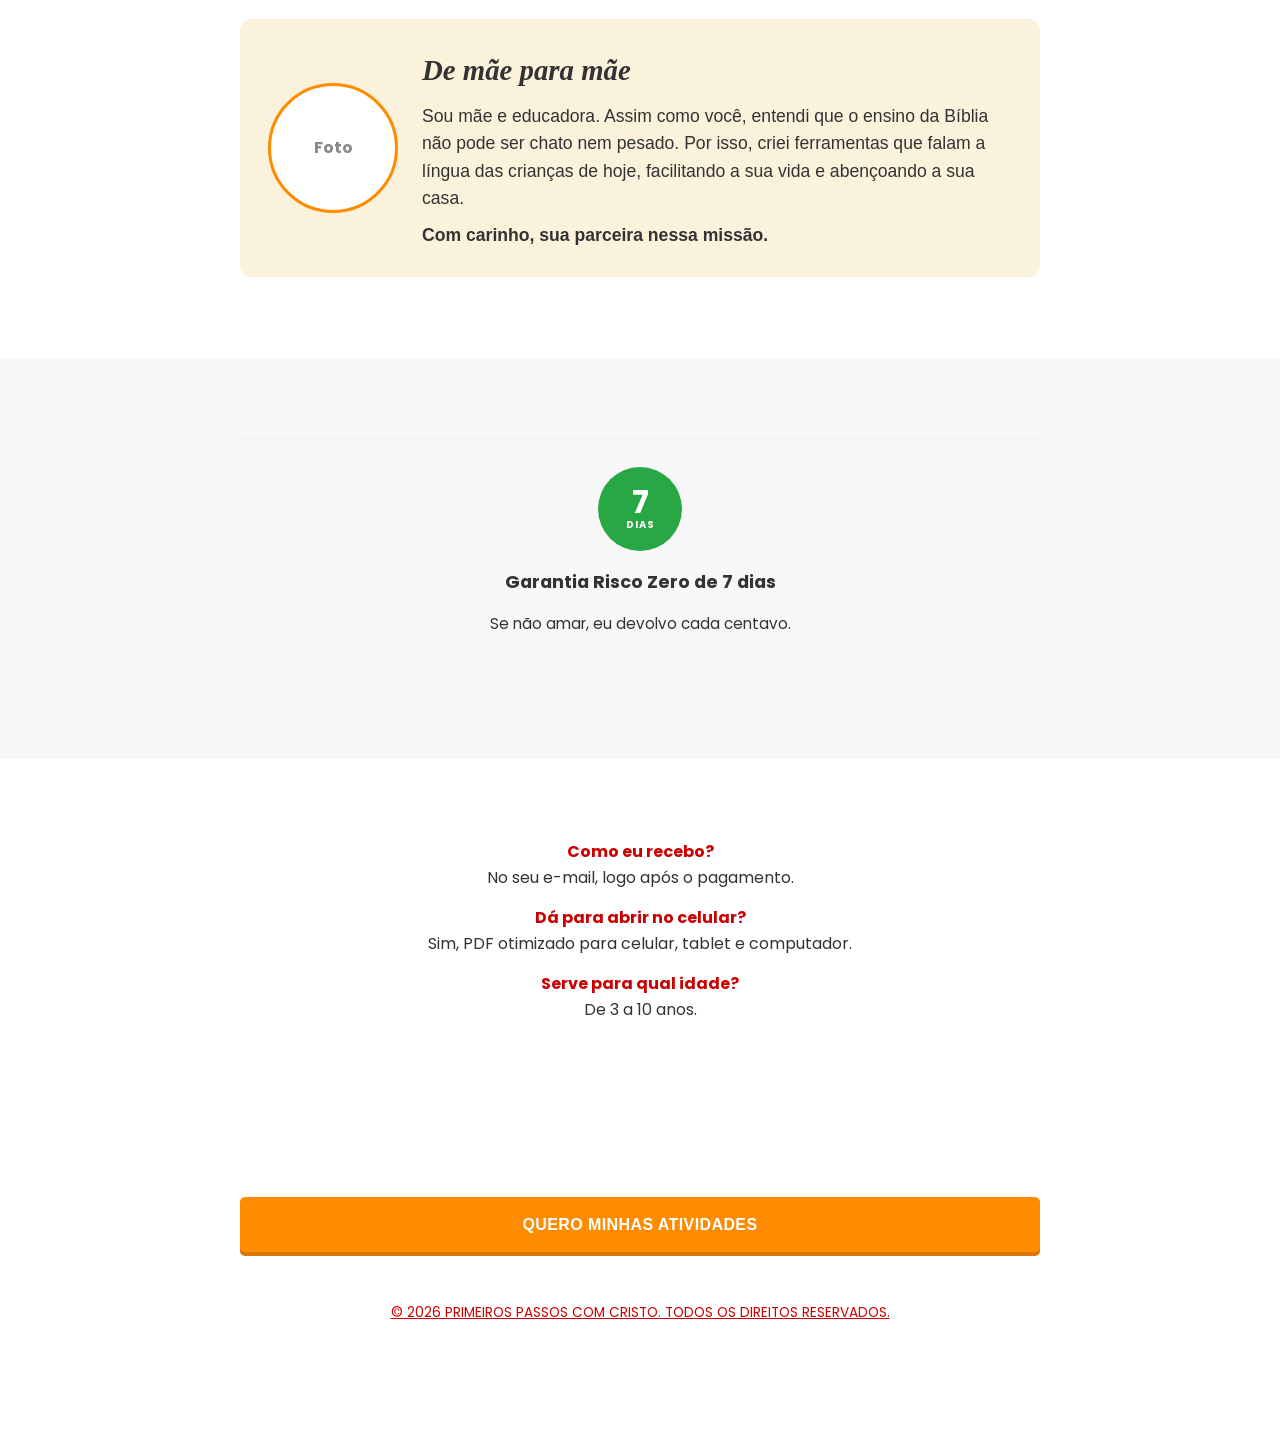
==== commit 4d55bdce: "style: quebrar nota do titulo dos cards" ====
--- a/index.html
+++ b/index.html
@@ -257,7 +257,7 @@
                 <h2 class="offer-title animate-on-scroll">Escolha o melhor para os seus pequenos hoje:</h2>
                 <div class="cards-container">
                     <div class="card plan-basic animate-on-scroll delay-100">
-                        <div class="card-title">KIT ESSENCIAL (o primeiro passo)</div>
+                        <div class="card-title">KIT ESSENCIAL <span class="card-title-note">(o primeiro passo)</span></div>
                         <ul class="card-list">
                             <li>✅ +365 Atividades Bíblicas</li>
                             <li>✅ Acesso Vitalício</li>
@@ -268,7 +268,7 @@
 
                     <div class="card featured plan-master animate-on-scroll delay-200">
                         <div class="card-badge">O MAIS ESCOLHIDO</div>
-                        <div class="card-title">KIT COMPLETO (A experiência total)</div>
+                        <div class="card-title">KIT COMPLETO <span class="card-title-note">(A experiência total)</span></div>
                         <ul class="card-list">
                             <li>✅ +365 Atividades Bíblicas</li>
                             <li>✅ Alfabeto e Vogais do Reino</li>
--- a/style.css
+++ b/style.css
@@ -768,6 +768,14 @@
   line-height: 1.3;
 }
 
+.card-title-note {
+  display: block;
+  font-size: 0.95rem;
+  font-weight: 600;
+  color: #555;
+  margin-top: 2px;
+}
+
 .card-subtitle {
   color: #cc0000;
   font-size: 0.75rem;
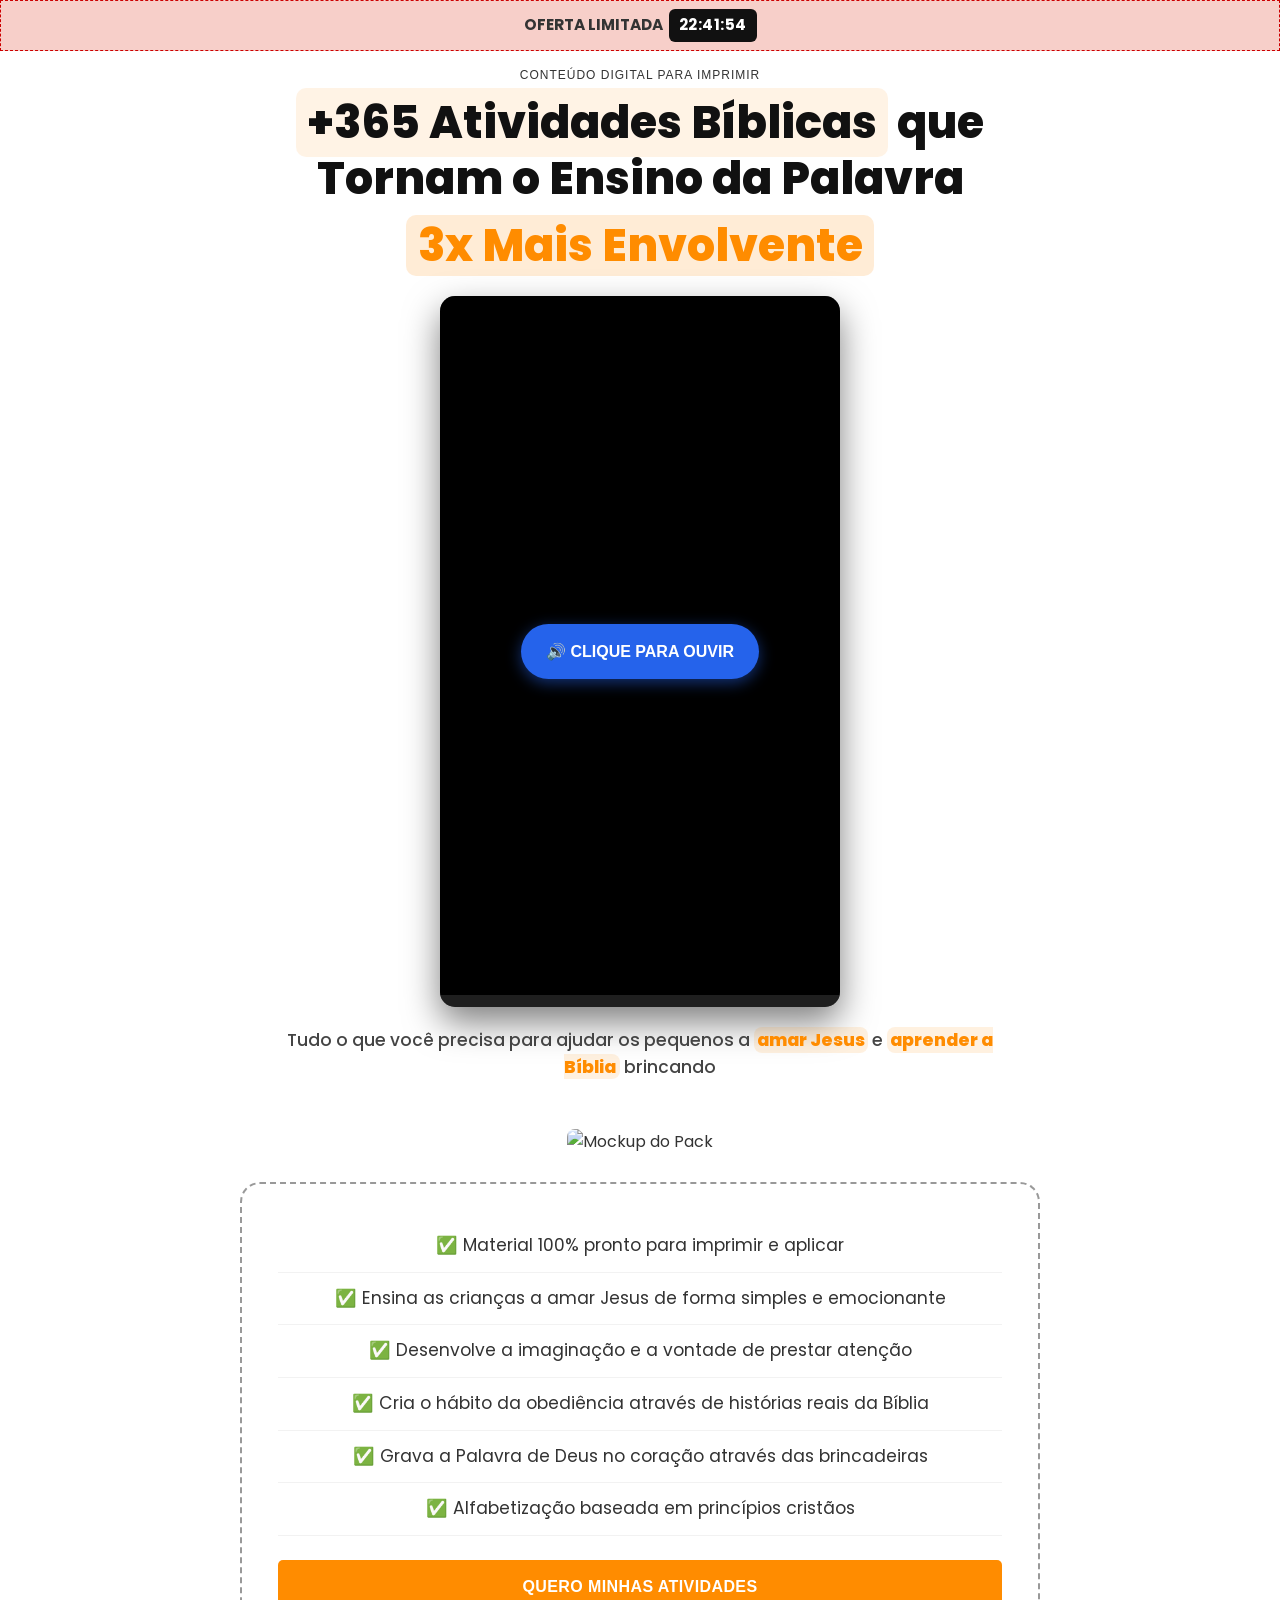
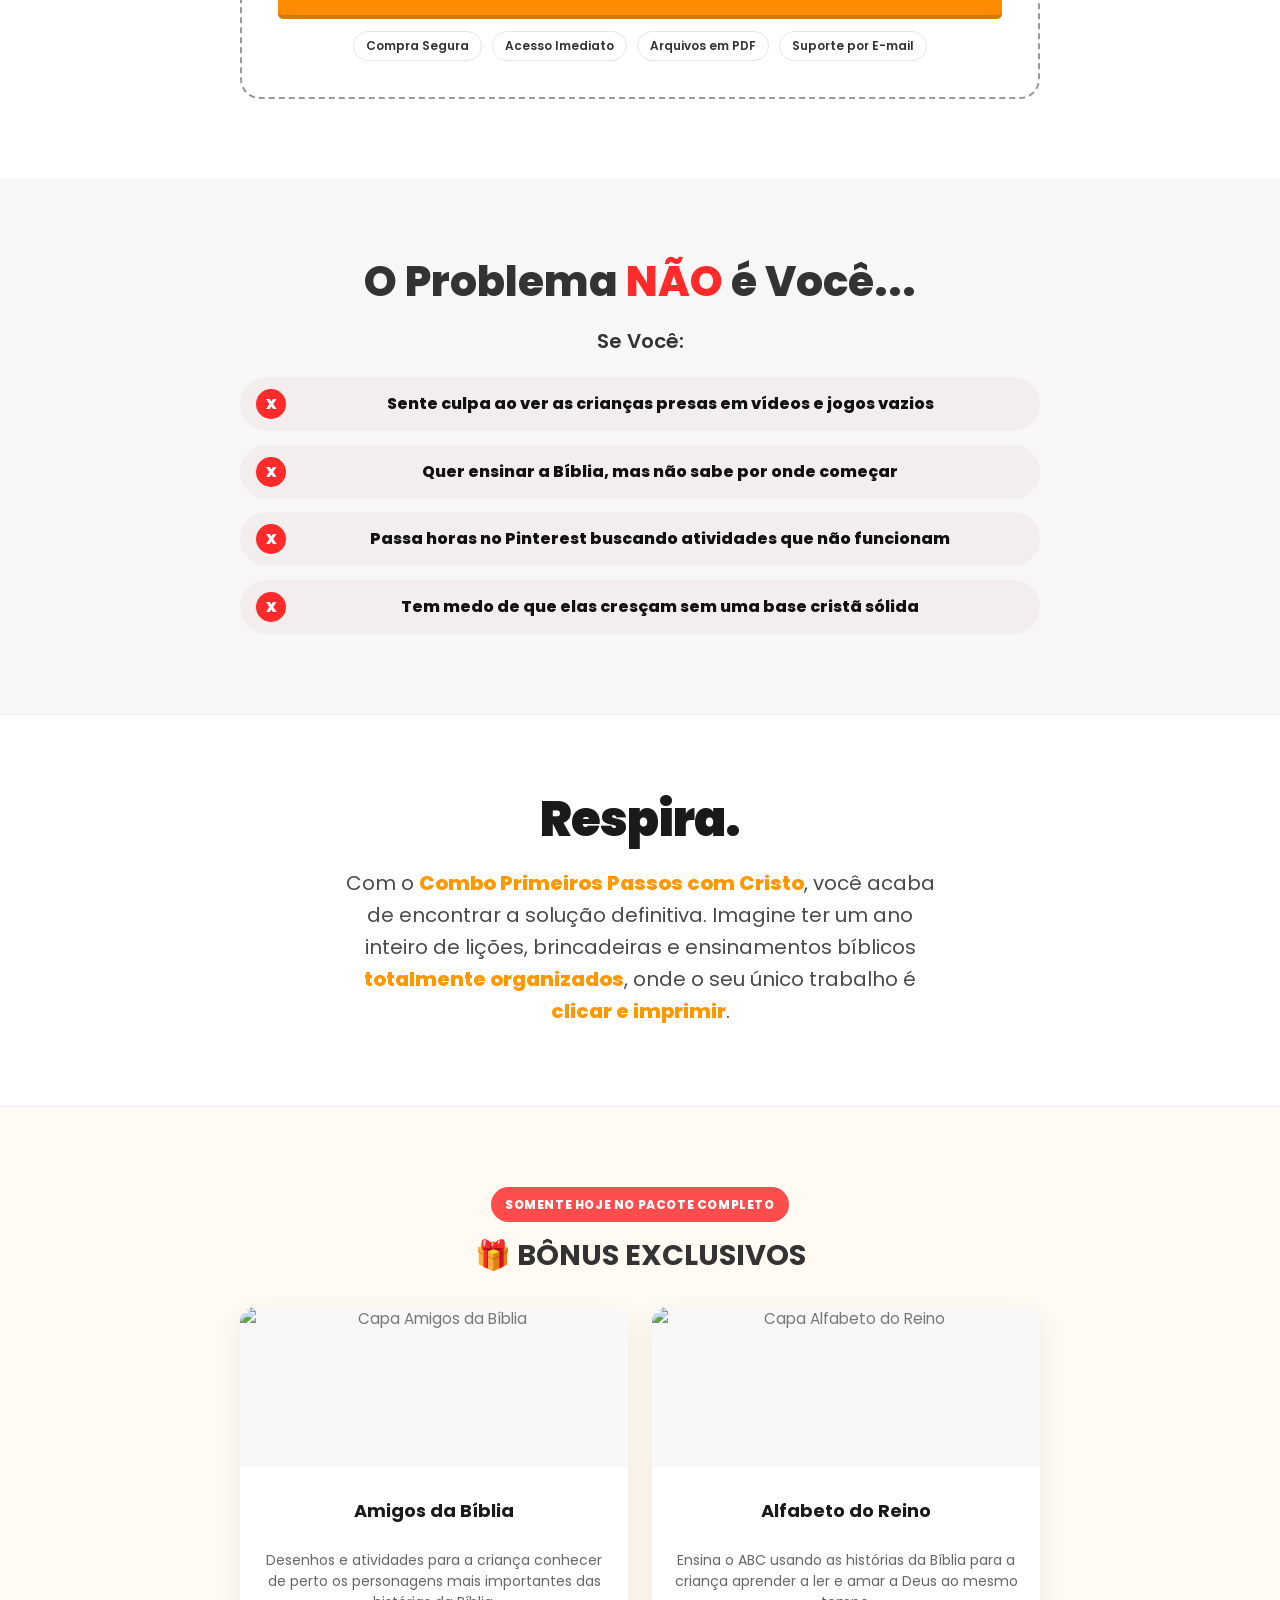
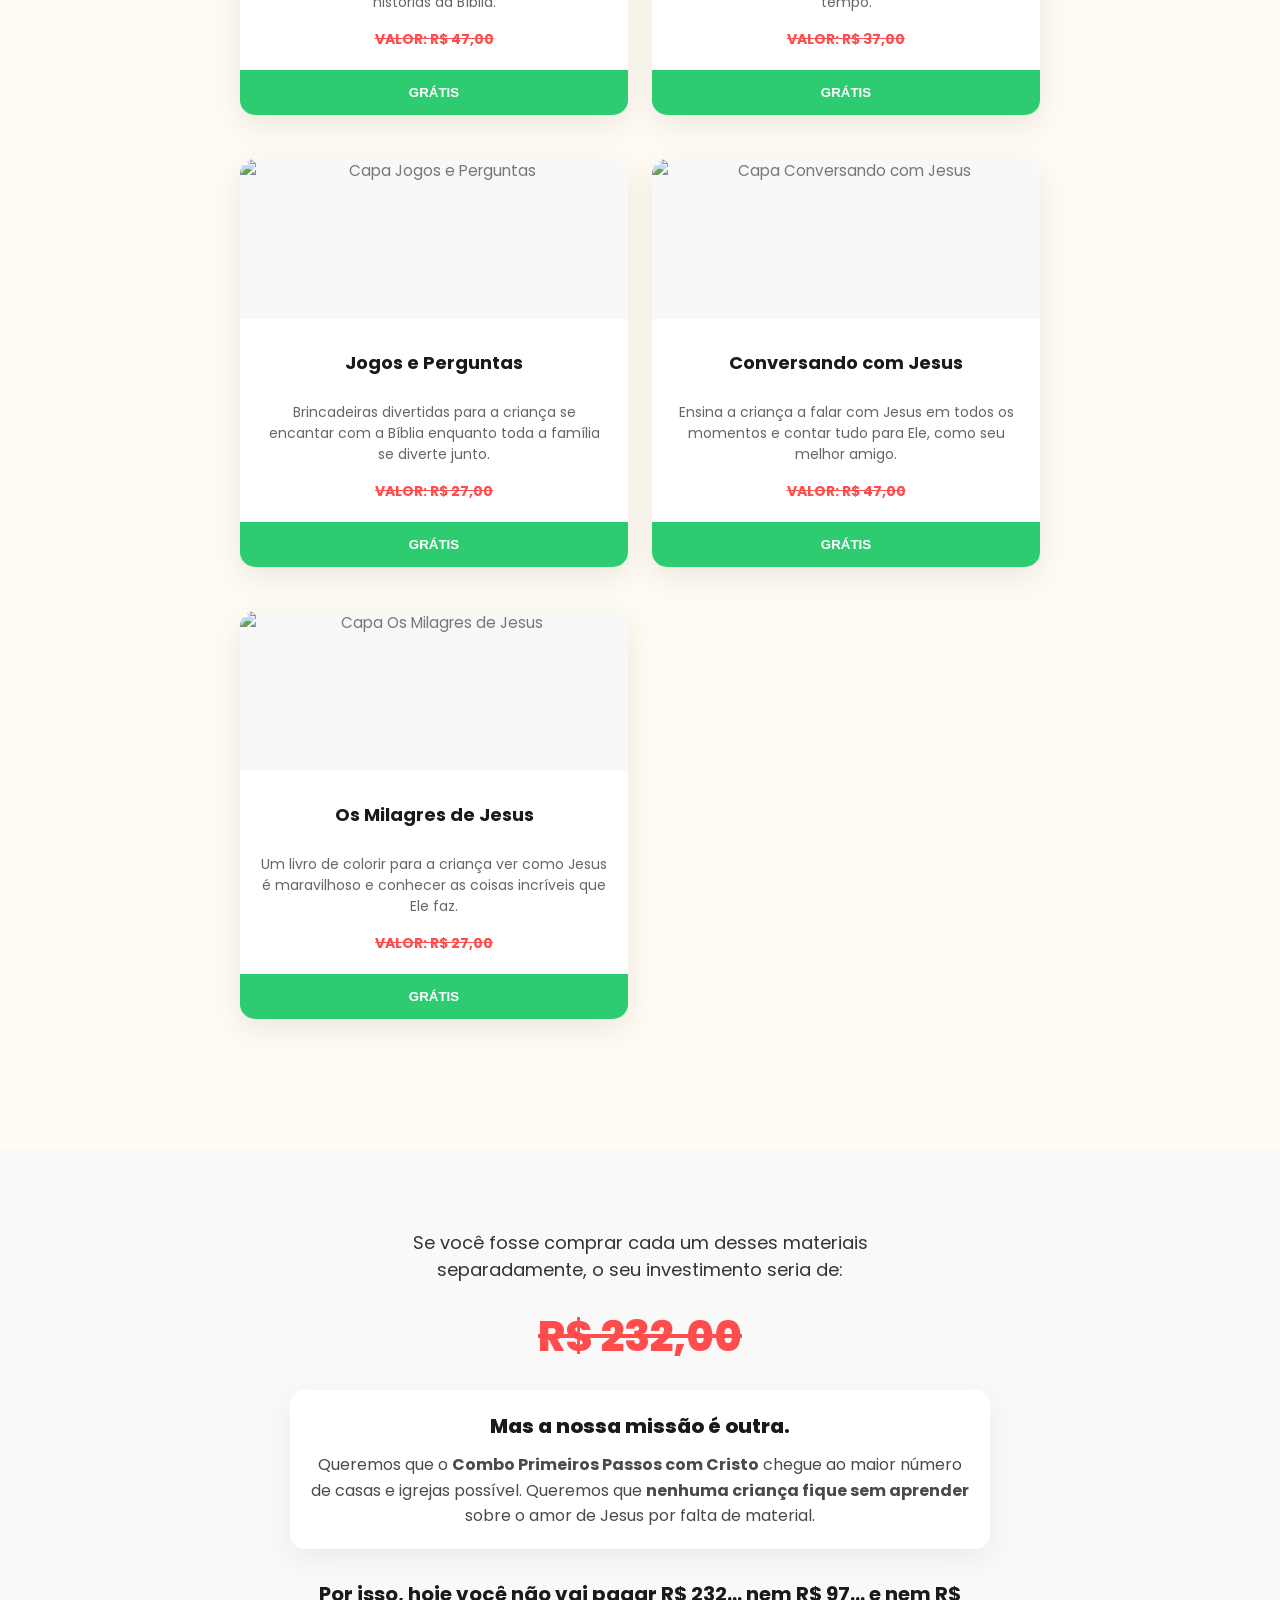
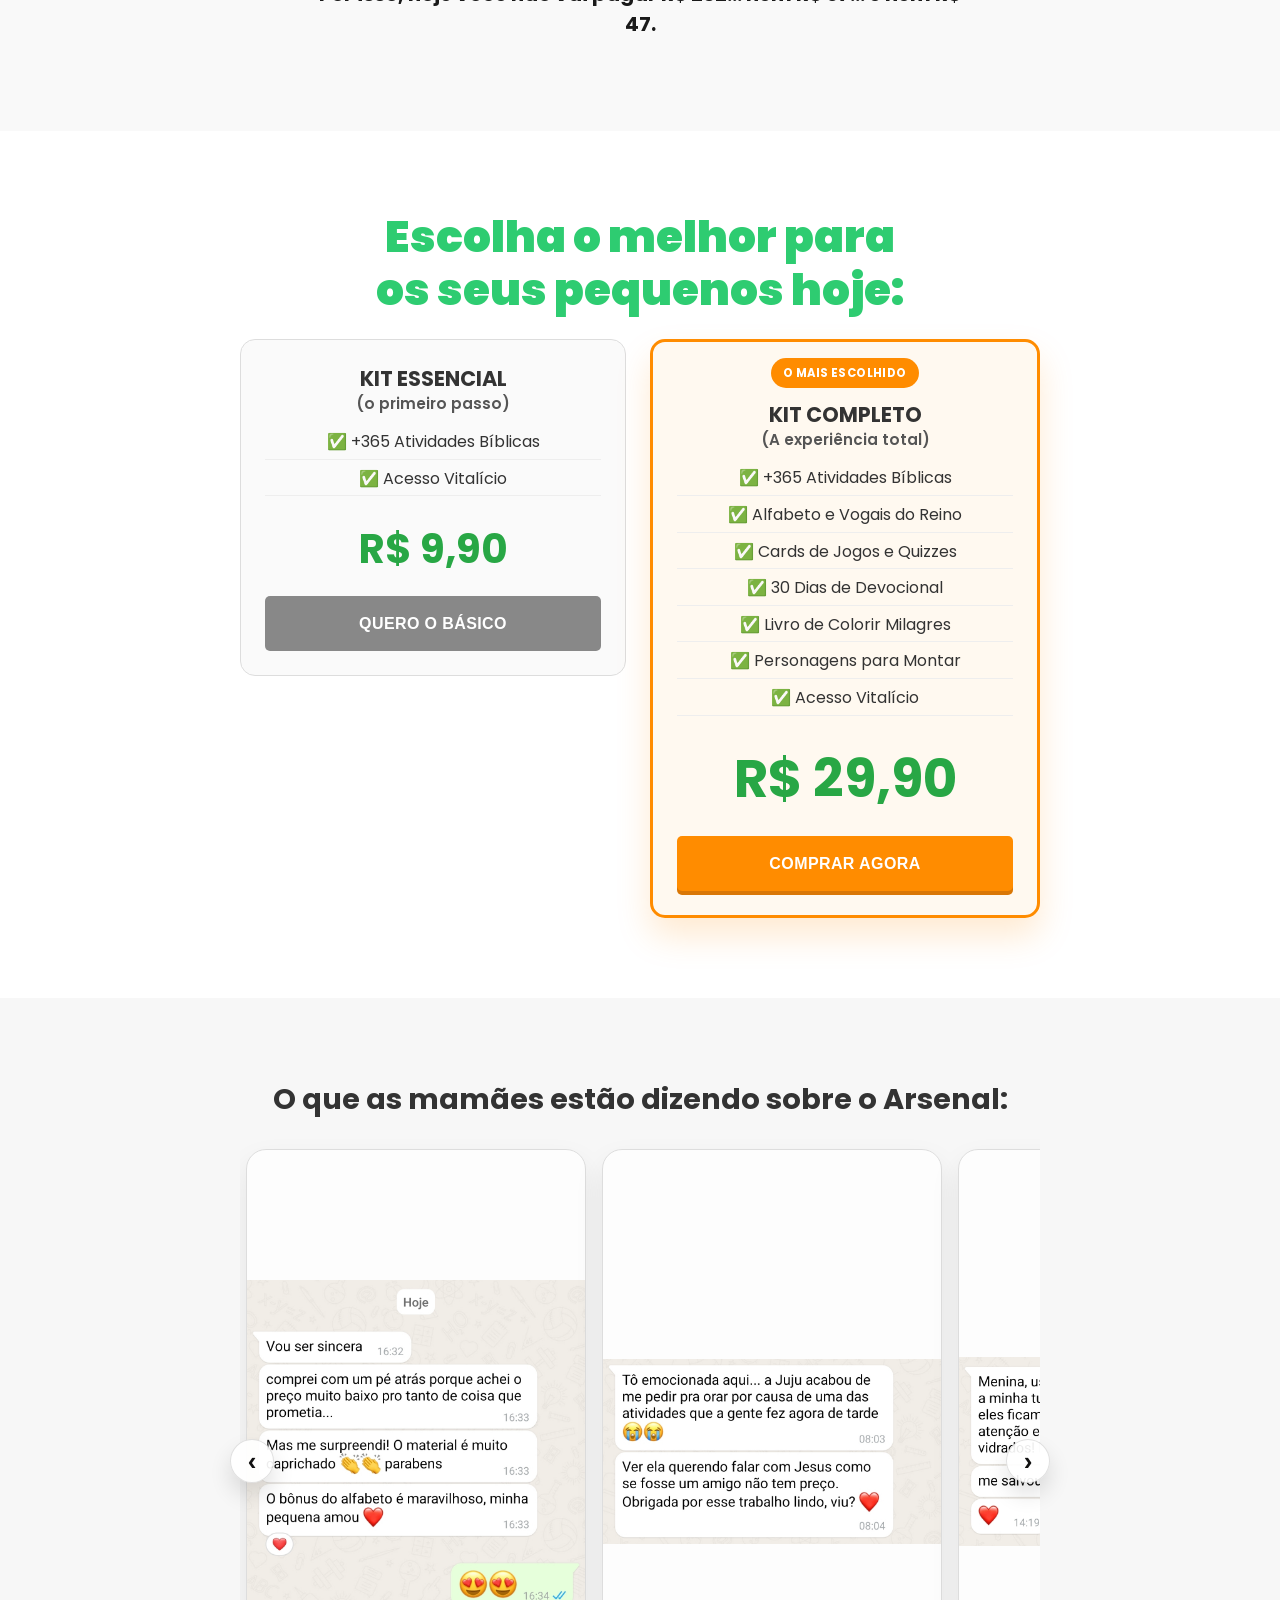
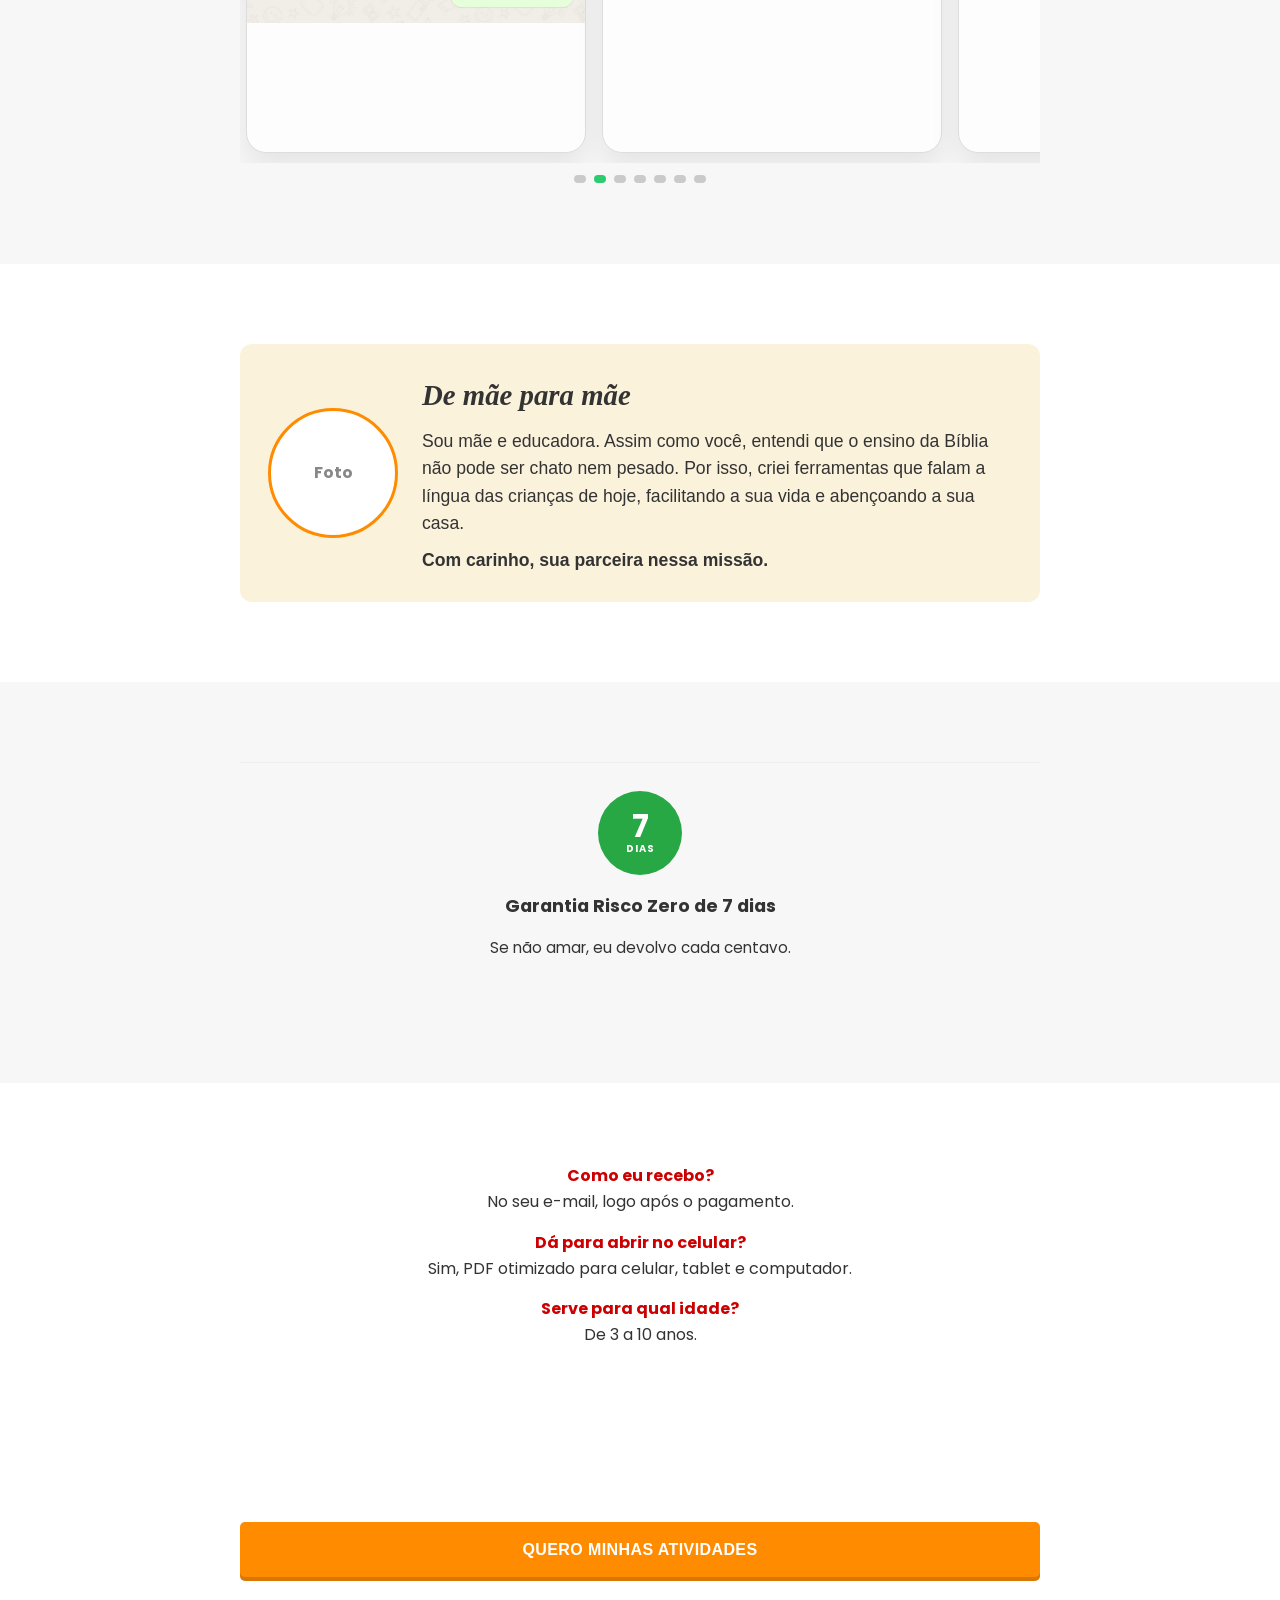
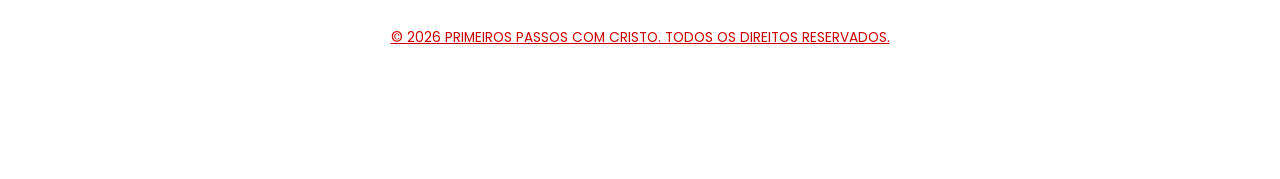
==== commit 7fb7b063: "feat: carrossel de provas sociais" ====
--- a/index.html
+++ b/index.html
@@ -288,10 +288,21 @@
         <section class="lp-section lp-section--alt">
             <div class="lp-inner">
                 <h2 class="section-title animate-on-scroll">O que as mamães estão dizendo sobre o Arsenal:</h2>
-                <div class="social-proof-grid">
-                    <div class="social-proof-item animate-on-scroll delay-100">Print WhatsApp 1</div>
-                    <div class="social-proof-item animate-on-scroll delay-200">Print WhatsApp 2</div>
-                    <div class="social-proof-item animate-on-scroll delay-300">Print WhatsApp 3</div>
+                <div class="social-carousel animate-on-scroll" data-carousel="proofs">
+                    <button class="carousel-nav carousel-prev" type="button" aria-label="Anterior">‹</button>
+                    <div class="social-carousel-viewport">
+                        <div class="social-carousel-track">
+                            <div class="social-proof-item"><img src="provas/Screenshot_20260415_163420_ChatsMock.jpg.jpeg" alt="Prova social WhatsApp 1" loading="lazy"></div>
+                            <div class="social-proof-item"><img src="provas/Screenshot_20260415_163731_ChatsMock.jpg.jpeg" alt="Prova social WhatsApp 2" loading="lazy"></div>
+                            <div class="social-proof-item"><img src="provas/Screenshot_20260415_163924_ChatsMock.jpg.jpeg" alt="Prova social WhatsApp 3" loading="lazy"></div>
+                            <div class="social-proof-item"><img src="provas/Screenshot_20260415_164051_ChatsMock.jpg.jpeg" alt="Prova social WhatsApp 4" loading="lazy"></div>
+                            <div class="social-proof-item"><img src="provas/Screenshot_20260415_164445_ChatsMock.jpg.jpeg" alt="Prova social WhatsApp 5" loading="lazy"></div>
+                            <div class="social-proof-item"><img src="provas/Screenshot_20260415_164604_ChatsMock.jpg.jpeg" alt="Prova social WhatsApp 6" loading="lazy"></div>
+                            <div class="social-proof-item"><img src="provas/Screenshot_20260415_164908_ChatsMock.jpg.jpeg" alt="Prova social WhatsApp 7" loading="lazy"></div>
+                        </div>
+                    </div>
+                    <button class="carousel-nav carousel-next" type="button" aria-label="Próximo">›</button>
+                    <div class="carousel-dots" aria-label="Navegação dos depoimentos"></div>
                 </div>
             </div>
         </section>
--- a/style.css
+++ b/style.css
@@ -910,18 +910,9 @@
   }
 }
 
-.social-proof-grid {
-  display: flex;
-  gap: 20px;
-  margin: 0;
-  flex-wrap: wrap;
-  justify-content: center;
-}
-
 .social-proof-item {
-  flex: 1 1 220px;
-  min-width: 210px;
-  height: 320px;
+  width: clamp(260px, 78vw, 340px);
+  aspect-ratio: 9 / 16;
   border-radius: 20px;
   border: 1px solid #ddd;
   background: #fdfdfd;
@@ -931,6 +922,98 @@
   justify-content: center;
   color: #777;
   font-weight: bold;
+}
+
+.social-proof-item img {
+  width: 100%;
+  height: 100%;
+  object-fit: contain;
+  display: block;
+  border-radius: 20px;
+}
+
+.social-carousel {
+  position: relative;
+  max-width: 980px;
+  margin: 0 auto;
+}
+
+.social-carousel-viewport {
+  overflow-x: auto;
+  overflow-y: hidden;
+  scroll-snap-type: x mandatory;
+  -webkit-overflow-scrolling: touch;
+  scrollbar-width: none;
+}
+
+.social-carousel-viewport::-webkit-scrollbar {
+  width: 0;
+  height: 0;
+}
+
+.social-carousel-track {
+  display: flex;
+  gap: 16px;
+  padding: 10px 6px;
+  justify-content: flex-start;
+}
+
+.social-carousel-track > .social-proof-item {
+  flex: 0 0 auto;
+  scroll-snap-align: center;
+}
+
+.carousel-nav {
+  position: absolute;
+  top: calc(50% - 22px);
+  width: 44px;
+  height: 44px;
+  border-radius: 999px;
+  border: 1px solid rgba(0, 0, 0, 0.12);
+  background: rgba(255, 255, 255, 0.92);
+  box-shadow: 0 12px 22px rgba(0, 0, 0, 0.12);
+  display: flex;
+  align-items: center;
+  justify-content: center;
+  font-size: 26px;
+  font-weight: 900;
+  color: #111;
+  cursor: pointer;
+  z-index: 2;
+}
+
+.carousel-prev {
+  left: -10px;
+}
+
+.carousel-next {
+  right: -10px;
+}
+
+.carousel-dots {
+  margin-top: 12px;
+  display: flex;
+  gap: 8px;
+  justify-content: center;
+}
+
+.carousel-dot {
+  width: 8px;
+  height: 8px;
+  border-radius: 999px;
+  border: 0;
+  background: rgba(0, 0, 0, 0.18);
+  cursor: pointer;
+}
+
+.carousel-dot.is-active {
+  background: #2ecc71;
+}
+
+@media (max-width: 600px) {
+  .carousel-nav {
+    display: none;
+  }
 }
 
 .authority-box {
